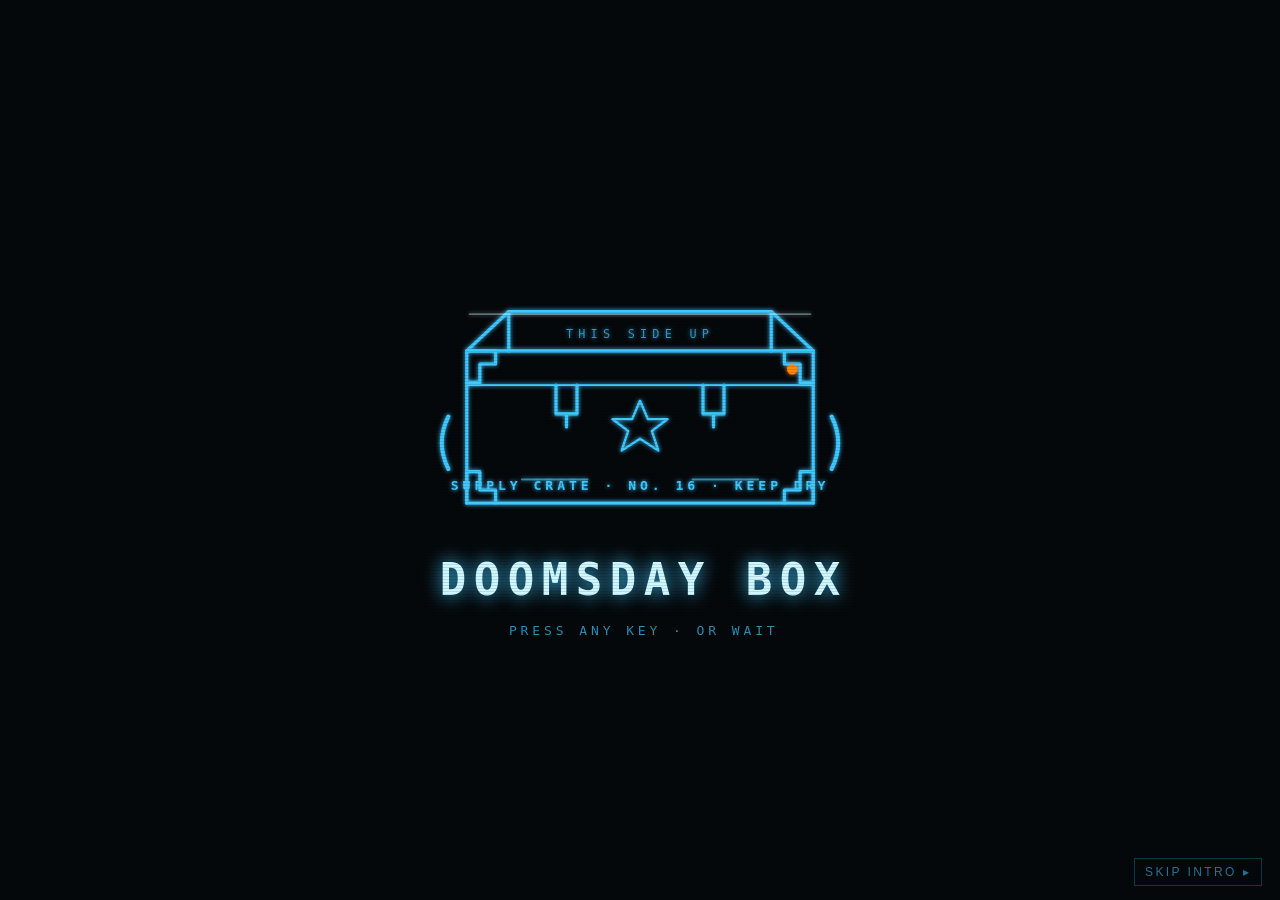
==== app/static/intro.html @ 6acfd07d "Terminal: Ladebildschirm intro.html (Kiste, Detonation, Boot-Text, Morph zu 16 Logos, englisches Men" ====
<!doctype html>
<html lang="en">
<head>
<meta charset="utf-8">
<meta name="viewport" content="width=device-width, initial-scale=1">
<title>QUINTESSENZ · DOOMSDAY BOX</title>
<style>
  :root { --p: #3FC8FF; --h: #CFF7FF; --a: #FF8A00; --bg: #05080b; --dim: #1a5f78; }
  * { box-sizing: border-box; }
  html, body { margin: 0; height: 100%; background: var(--bg); color: var(--p); overflow: hidden;
               font: 15px/1.45 "IBM Plex Mono", "Courier Prime", "Consolas", monospace; }
  body::before { /* feine Scanlines */
    content: ""; position: fixed; inset: 0; pointer-events: none; z-index: 50; opacity: .18;
    background: repeating-linear-gradient(0deg, transparent 0 2px, rgba(0,0,0,.6) 2px 3px); }
  #stage { position: relative; width: 100%; height: 100%; }
  section { position: absolute; inset: 0; display: grid; place-items: center; opacity: 0; pointer-events: none;
             transition: opacity .5s; }
  section.on { opacity: 1; pointer-events: auto; }

  /* ---- 1 Kiste ---- */
  #s-crate { grid-template-rows: 1fr auto 1fr; }
  #crate { width: min(48vw, 420px); filter: url(#glow); align-self: end; }
  #crate .lamp { animation: blinken 1.2s steps(1) infinite; }
  #crate .scan { animation: scan 2.8s linear infinite; }
  .title { text-align: center; letter-spacing: .5em; text-indent: .5em; margin-top: 26px; }
  .title h1 { font-size: clamp(22px, 4vw, 44px); font-weight: 700; margin: 0; color: var(--h); text-shadow: 0 0 18px var(--p); }
  .title p { margin: 10px 0 0; opacity: .7; font-size: 13px; letter-spacing: .3em; animation: atmen 2.2s ease-in-out infinite; }
  .skip { position: fixed; right: 18px; bottom: 14px; font-size: 12px; letter-spacing: .2em; opacity: .55; z-index: 60;
           color: var(--p); text-decoration: none; border: 1px solid var(--dim); padding: 6px 10px; cursor: pointer; background: none; }
  .skip:hover { opacity: 1; border-color: var(--p); }

  /* ---- 2 Detonation ---- */
  #fx { position: absolute; inset: 0; width: 100%; height: 100%; pointer-events: none; z-index: 10; }
  #flash { position: absolute; inset: 0; background: #fff; opacity: 0; pointer-events: none; z-index: 20; }
  #shock { position: absolute; left: 50%; top: 50%; width: 40px; height: 40px; border-radius: 50%; pointer-events: none;
            border: 3px solid var(--h); box-shadow: 0 0 40px var(--p), inset 0 0 30px var(--p); opacity: 0; z-index: 12;
            transform: translate(-50%, -50%) scale(0); }
  #cloud { position: absolute; left: 50%; top: 50%; width: min(60vw, 520px); transform: translate(-50%, -50%); opacity: 0;
            pointer-events: none; z-index: 11; filter: url(#glow); }
  .boom #flash { animation: flash 1.1s ease-out forwards; }
  .boom #shock { animation: shock 1.4s cubic-bezier(.1,.8,.2,1) forwards; }
  .boom #cloud { animation: cloud 2.6s ease-out forwards; }
  .boom #crate { animation: crate-gone .35s ease-in forwards; }
  .boom .title { animation: title-gone .3s ease-in forwards; }

  /* ---- 3 Boot ---- */
  #s-boot { place-items: start; padding: 6vh 6vw; }
  #boot { margin: 0; white-space: pre-wrap; font-size: clamp(12px, 1.6vw, 18px); line-height: 1.7; color: var(--p);
           text-shadow: 0 0 8px rgba(63,200,255,.6); }
  #boot .ok { color: #6CFF9A; }
  #boot .warn { color: var(--a); }
  #boot .cur { display: inline-block; width: .6em; height: 1.1em; background: var(--p); vertical-align: -0.2em; animation: blinken .8s steps(1) infinite; }
  #boot span.g { display: inline-block; will-change: transform, opacity; }

  /* ---- 4/5 Menü ---- */
  #s-menu { grid-template-rows: auto 1fr auto; padding: 3vh 4vw; }
  #s-menu header { letter-spacing: .4em; text-indent: .4em; font-size: 13px; opacity: .8; text-align: center; }
  #s-menu header b { color: var(--h); font-weight: 700; }
  /* 4 x 4 muss ohne Scrollen in die Höhe passen: Kachel ist ca. 1,12-mal so hoch wie breit */
  .grid { display: grid; grid-template-columns: repeat(4, minmax(0, 1fr)); gap: 14px;
           width: min(92vw, calc((100vh - 152px) / 1.12 + 42px)); align-self: center; }
  @media (max-aspect-ratio: 4/5) { .grid { grid-template-columns: repeat(2, 1fr); width: 92vw; } #s-menu.on { overflow-y: auto; } }
  .tile { position: relative; display: block; padding: 6px 6px 26px; border: 1px solid var(--dim); border-radius: 6px;
           color: var(--p); text-decoration: none; opacity: 0; transform: scale(.4);
           background: radial-gradient(circle at 50% 40%, #0a1a22 0, transparent 70%); }
  .tile.in { animation: tile-in .7s cubic-bezier(.2,.9,.3,1.2) forwards; animation-delay: calc(var(--i) * 45ms); }
  .tile svg { width: 100%; height: auto; display: block; }
  .tile:hover { border-color: var(--h); box-shadow: 0 0 22px color-mix(in srgb, var(--h) 45%, transparent); }
  .tile-code { position: absolute; left: 10px; top: 8px; font-size: 11px; letter-spacing: .2em; opacity: .6; }
  .tile-sub { position: absolute; left: 0; right: 0; bottom: 7px; text-align: center; font-size: clamp(9px, .9vw, 12px);
               letter-spacing: .04em; opacity: .55; padding: 0 8px; white-space: nowrap; overflow: hidden; text-overflow: ellipsis; }
  .tile:hover .tile-sub, .tile:hover .tile-code { opacity: 1; color: var(--h); }
  #s-menu footer { font-size: 11px; letter-spacing: .25em; opacity: .5; text-align: center; }

  @keyframes blinken { 0%, 49% { opacity: 1; } 50%, 100% { opacity: .15; } }
  @keyframes atmen { 0%, 100% { opacity: .35; } 50% { opacity: .9; } }
  @keyframes scan { from { transform: translateY(0); } to { transform: translateY(150px); } }
  @keyframes flash { 0% { opacity: 0; } 6% { opacity: 1; } 100% { opacity: 0; } }
  @keyframes shock { 0% { opacity: 1; transform: translate(-50%,-50%) scale(0); } 100% { opacity: 0; transform: translate(-50%,-50%) scale(60); } }
  @keyframes cloud { 0% { opacity: 0; transform: translate(-50%,-30%) scale(.3); } 25% { opacity: 1; }
                      100% { opacity: 0; transform: translate(-50%,-70%) scale(1.15); } }
  @keyframes crate-gone { to { opacity: 0; transform: scale(1.6); filter: blur(6px); } }
  @keyframes title-gone { to { opacity: 0; transform: translateY(20px); } }
  @keyframes tile-in { to { opacity: 1; transform: scale(1); } }
  @media (prefers-reduced-motion: reduce) { * { animation-duration: .001s !important; } }
</style>
</head>
<body>
<svg width="0" height="0" style="position:absolute">
  <defs>
    <filter id="glow" x="-40%" y="-40%" width="180%" height="180%">
      <feGaussianBlur stdDeviation="2" result="b"/><feMerge><feMergeNode in="b"/><feMergeNode in="SourceGraphic"/></feMerge>
    </filter>
    <filter id="glow-stark" x="-60%" y="-60%" width="220%" height="220%">
      <feGaussianBlur stdDeviation="4.5" result="b"/><feMerge><feMergeNode in="b"/><feMergeNode in="b"/><feMergeNode in="SourceGraphic"/></feMerge>
    </filter>
  </defs>
</svg>

<div id="stage">

  <!-- 1 · Kiste -->
  <section id="s-crate" class="on">
    <div></div>
    <div style="display:grid;place-items:center">
      <svg id="crate" viewBox="0 0 320 200" aria-label="Supply crate">
        <g fill="none" stroke="var(--p)" stroke-width="2.4" stroke-linejoin="round" stroke-linecap="round">
          <!-- Körper -->
          <path d="M28 70 H292 V186 H28 Z"/>
          <path d="M28 70 L60 40 H260 L292 70"/>
          <path d="M60 40 V70 M260 40 V70"/>
          <path d="M28 96 H292" stroke-width="1.4"/>
          <!-- Eckbeschläge -->
          <path d="M28 70 h22 v10 h-12 v14 h-10 M292 70 h-22 v10 h12 v14 h10 M28 186 v-24 h10 v14 h12 v10 M292 186 v-24 h-10 v14 h-12 v10"/>
          <!-- Verschlüsse -->
          <path d="M96 96 v22 h16 v-22 M104 118 v10 M208 96 v22 h16 v-22 M216 118 v10"/>
          <!-- Griffe -->
          <path d="M14 120 q-10 20 0 40 M306 120 q10 20 0 40" stroke-width="3"/>
          <!-- Stern und Stempel -->
          <path d="M160 108 l6 14 h15 l-12 9 5 15 -14 -9 -14 9 5 -15 -12 -9 h15 z" stroke-width="1.8"/>
          <path d="M70 168 h50 M200 168 h50" stroke-width="1.4" opacity=".6"/>
          <text x="160" y="176" fill="var(--p)" stroke="none" font-size="10" text-anchor="middle" letter-spacing="3" font-family="inherit" font-weight="700">SUPPLY CRATE · NO. 16 · KEEP DRY</text>
          <text x="160" y="60" fill="var(--p)" stroke="none" font-size="9" text-anchor="middle" letter-spacing="4" font-family="inherit" opacity=".7">THIS SIDE UP</text>
          <!-- Kontrolllampe -->
          <circle class="lamp" cx="276" cy="84" r="4" fill="var(--a)" stroke="none"/>
          <!-- Scanlinie -->
          <path class="scan" d="M30 42 H290" stroke="var(--h)" stroke-width="1" opacity=".5"/>
        </g>
      </svg>
      <div class="title">
        <h1>DOOMSDAY BOX</h1>
        <p>PRESS ANY KEY · OR WAIT</p>
      </div>
    </div>
    <div></div>
  </section>

  <!-- 2 · Detonation -->
  <canvas id="fx"></canvas>
  <div id="shock"></div>
  <svg id="cloud" viewBox="0 0 400 400" aria-hidden="true">
    <g fill="none" stroke="var(--h)" stroke-width="2.2" stroke-linejoin="round" stroke-linecap="round">
      <path d="M170 380 C176 320 168 260 182 210 M230 380 C224 320 232 260 218 210"/>
      <path d="M182 210 C110 214 60 170 84 118 C40 100 70 40 130 52 C150 10 250 10 270 52 C330 40 360 100 316 118 C340 170 290 214 218 210"/>
      <path d="M120 150 C150 175 250 175 280 150" opacity=".6"/>
      <path d="M96 118 C130 140 270 140 304 118" opacity=".4"/>
      <ellipse cx="200" cy="380" rx="150" ry="16" stroke-dasharray="6 8" opacity=".7"/>
      <ellipse cx="200" cy="380" rx="90" ry="9" stroke-dasharray="3 6" opacity=".5"/>
    </g>
  </svg>
  <div id="flash"></div>

  <!-- 3 · Boot -->
  <section id="s-boot"><pre id="boot"></pre></section>

  <!-- 4/5 · Menü -->
  <section id="s-menu">
    <header>QUINTESSENZ · <b>KNOWLEDGE TERMINAL</b> · OFFLINE · 16 DOMAINS</header>
    <div class="grid">
      <a class="tile" href="#EL" data-domain="EL" style="--h:#FFB000;--a:#FFFFFF;--i:0">
        <svg xmlns="http://www.w3.org/2000/svg" viewBox="0 0 200 200" role="img" aria-label="Bereich ELECTRICS">
  <title>ELECTRICS</title>
  <!-- Bereichslogo EL · ELECTRICS · Quintessenz-Terminal · erzeugt von build_icons.py -->
  <defs>
    <filter id="glow" x="-40%" y="-40%" width="180%" height="180%">
      <feGaussianBlur stdDeviation="2" result="b"/>
      <feMerge><feMergeNode in="b"/><feMergeNode in="SourceGraphic"/></feMerge>
    </filter>
    <filter id="glow-stark" x="-60%" y="-60%" width="220%" height="220%">
      <feGaussianBlur stdDeviation="4.5" result="b"/>
      <feMerge><feMergeNode in="b"/><feMergeNode in="b"/><feMergeNode in="SourceGraphic"/></feMerge>
    </filter>
  </defs>
  <style>
    :root { --p: #3FC8FF; --h: #CFF7FF; --a: #FF8A00; }
    svg { --f: 1; }
    svg:hover { --f: .22; }
    .linie { fill: none; stroke: var(--p); stroke-linecap: round; stroke-linejoin: round; stroke-width: 2.4; }
    .fuell { fill: var(--p); stroke: none; }
    .duenn { stroke-width: 1.4; }
    .dick  { stroke-width: 3.4; }
    .motiv { filter: url(#glow); }
    svg:hover .motiv { filter: url(#glow-stark); }
    svg:hover .linie { stroke: var(--h); }
    svg:hover .fuell { fill: var(--h); }
    svg:hover .akzent { stroke: var(--a); }
    svg:hover .akzent-fuell { fill: var(--a); }
    .ring-aussen { stroke-width: 2; stroke-dasharray: 34 10 4 10; --t: 24s; --o: 100px 96px; }
    .ring-innen  { stroke-width: 1; stroke-dasharray: 2 6; opacity: .7; --t: 16s; --o: 100px 96px; }
    .ring-marke  { stroke-width: 3; stroke-dasharray: 6 214; --t: 6s; --o: 100px 96px; }
    svg:hover .ring-marke { stroke: var(--a); }
    .anim-drehen   { animation: drehen calc(var(--t) * var(--f)) linear infinite; transform-origin: var(--o); }
    .anim-drehen-r { animation: drehen calc(var(--t) * var(--f)) linear infinite reverse; transform-origin: var(--o); }
    .anim-pendeln  { animation: pendeln calc(var(--t) * var(--f)) ease-in-out infinite alternate; transform-origin: var(--o); }
    .anim-fliessen { stroke-dasharray: var(--d, 5 7); animation: fliessen calc(var(--t) * var(--f)) linear infinite; }
    .anim-atmen    { animation: atmen calc(var(--t) * var(--f)) ease-in-out infinite; }
    .anim-blinken  { animation: blinken calc(var(--t) * var(--f)) steps(1) infinite; }
    .anim-pulsieren{ animation: pulsieren calc(var(--t) * var(--f)) ease-out infinite; transform-origin: var(--o); }
    .anim-blicken  { animation: blicken calc(var(--t) * var(--f)) ease-in-out infinite; }
    .anim-wippen   { animation: wippen calc(var(--t) * var(--f)) ease-in-out infinite alternate; }
    svg:hover .hover-flackern { animation: flackern .9s steps(1) infinite; }
    .funke { opacity: 0; transform-origin: 100px 96px; stroke-width: 2; }
    svg:hover .funke { animation: funkeln 1.1s ease-out infinite; stroke: var(--a); }
    .schild { fill: var(--p); font: 700 13px/1 "Jost", "League Spartan", "Futura", "Century Gothic", sans-serif;
              letter-spacing: 3.5px; text-anchor: middle; }
    svg:hover .schild { fill: var(--h); }
    @keyframes drehen    { to { transform: rotate(360deg); } }
    @keyframes pendeln   { from { transform: rotate(calc(-1 * var(--w, 12deg))); } to { transform: rotate(var(--w, 12deg)); } }
    @keyframes fliessen  { to { stroke-dashoffset: var(--v, -24); } }
    @keyframes atmen     { 0%, 100% { opacity: .35; } 50% { opacity: 1; } }
    @keyframes blinken   { 0%, 49% { opacity: 1; } 50%, 100% { opacity: .15; } }
    @keyframes pulsieren { 0% { transform: scale(.92); opacity: .8; } 60% { transform: scale(1.06); opacity: 1; } 100% { transform: scale(.92); opacity: .8; } }
    @keyframes blicken   { 0%, 20% { transform: translateX(-6px); } 45%, 65% { transform: translateX(6px); } 85%, 100% { transform: translateX(-6px); } }
    @keyframes wippen    { from { transform: translateY(-1.5px); } to { transform: translateY(1.5px); } }
    @keyframes flackern  { 0% { opacity: 1; } 12% { opacity: .35; } 20% { opacity: 1; } 47% { opacity: .9; }
                           55% { opacity: .2; } 62% { opacity: 1; } 81% { opacity: .6; } 88% { opacity: 1; } 100% { opacity: 1; } }
    @keyframes funkeln   { 0% { opacity: 0; transform: scale(.6); } 15% { opacity: 1; } 100% { opacity: 0; transform: scale(1.25); } }
    @media (prefers-reduced-motion: reduce) { * { animation: none !important; } }

  </style>
  <rect width="200" height="200" fill="transparent"/>
  <circle class="linie ring-aussen anim-drehen"   cx="100" cy="96" r="80"/>
  <circle class="linie ring-innen  anim-drehen-r" cx="100" cy="96" r="71"/>
  <circle class="linie ring-marke  anim-drehen"   cx="100" cy="96" r="80"/>
  <g class="motiv">

    <path class="linie dick anim-atmen hover-flackern" style="--t:3.2s" d="M111 36 L85 88 L103 88 L89 130 L123 78 L105 78 L117 36 Z"/>
    <path class="linie duenn hover-flackern" style="stroke:#EAFBFF;opacity:.55" d="M109 42 L91 84 L105 84 L95 121 L117 80 L101 80 L111 42"/>
    <path class="linie funke" d="M123 76 l9 -6 M125 82 l10 2"/>
    <path class="linie funke" style="animation-delay:-.4s" d="M85 90 l-10 -3 M83 84 l-8 -7"/>
    <path class="linie funke" style="animation-delay:-.75s" d="M89 130 l-6 9 M93 132 l2 11"/>
    <path class="linie anim-fliessen" style="--t:2.4s" d="M58 150 C65 136 75 136 79 150 C83 164 93 164 100 150"/>
    <path class="linie anim-fliessen" style="--t:2.4s;animation-delay:-1.2s" d="M100 150 C107 136 117 136 121 150 C125 164 135 164 142 150"/>
  </g>
  <text class="schild" x="100" y="195">ELECTRICS</text>
</svg>
        <span class="tile-code">EL</span>
        <span class="tile-sub">Electrical engineering</span>
      </a>
      <a class="tile" href="#ME" data-domain="ME" style="--h:#FF6A00;--a:#FFFFFF;--i:1">
        <svg xmlns="http://www.w3.org/2000/svg" viewBox="0 0 200 200" role="img" aria-label="Bereich MECHANICS">
  <title>MECHANICS</title>
  <!-- Bereichslogo ME · MECHANICS · Quintessenz-Terminal · erzeugt von build_icons.py -->
  <defs>
    <filter id="glow" x="-40%" y="-40%" width="180%" height="180%">
      <feGaussianBlur stdDeviation="2" result="b"/>
      <feMerge><feMergeNode in="b"/><feMergeNode in="SourceGraphic"/></feMerge>
    </filter>
    <filter id="glow-stark" x="-60%" y="-60%" width="220%" height="220%">
      <feGaussianBlur stdDeviation="4.5" result="b"/>
      <feMerge><feMergeNode in="b"/><feMergeNode in="b"/><feMergeNode in="SourceGraphic"/></feMerge>
    </filter>
  </defs>
  <style>
    :root { --p: #3FC8FF; --h: #CFF7FF; --a: #FF8A00; }
    svg { --f: 1; }
    svg:hover { --f: .22; }
    .linie { fill: none; stroke: var(--p); stroke-linecap: round; stroke-linejoin: round; stroke-width: 2.4; }
    .fuell { fill: var(--p); stroke: none; }
    .duenn { stroke-width: 1.4; }
    .dick  { stroke-width: 3.4; }
    .motiv { filter: url(#glow); }
    svg:hover .motiv { filter: url(#glow-stark); }
    svg:hover .linie { stroke: var(--h); }
    svg:hover .fuell { fill: var(--h); }
    svg:hover .akzent { stroke: var(--a); }
    svg:hover .akzent-fuell { fill: var(--a); }
    .ring-aussen { stroke-width: 2; stroke-dasharray: 34 10 4 10; --t: 24s; --o: 100px 96px; }
    .ring-innen  { stroke-width: 1; stroke-dasharray: 2 6; opacity: .7; --t: 16s; --o: 100px 96px; }
    .ring-marke  { stroke-width: 3; stroke-dasharray: 6 214; --t: 6s; --o: 100px 96px; }
    svg:hover .ring-marke { stroke: var(--a); }
    .anim-drehen   { animation: drehen calc(var(--t) * var(--f)) linear infinite; transform-origin: var(--o); }
    .anim-drehen-r { animation: drehen calc(var(--t) * var(--f)) linear infinite reverse; transform-origin: var(--o); }
    .anim-pendeln  { animation: pendeln calc(var(--t) * var(--f)) ease-in-out infinite alternate; transform-origin: var(--o); }
    .anim-fliessen { stroke-dasharray: var(--d, 5 7); animation: fliessen calc(var(--t) * var(--f)) linear infinite; }
    .anim-atmen    { animation: atmen calc(var(--t) * var(--f)) ease-in-out infinite; }
    .anim-blinken  { animation: blinken calc(var(--t) * var(--f)) steps(1) infinite; }
    .anim-pulsieren{ animation: pulsieren calc(var(--t) * var(--f)) ease-out infinite; transform-origin: var(--o); }
    .anim-blicken  { animation: blicken calc(var(--t) * var(--f)) ease-in-out infinite; }
    .anim-wippen   { animation: wippen calc(var(--t) * var(--f)) ease-in-out infinite alternate; }
    svg:hover .hover-flackern { animation: flackern .9s steps(1) infinite; }
    .funke { opacity: 0; transform-origin: 100px 96px; stroke-width: 2; }
    svg:hover .funke { animation: funkeln 1.1s ease-out infinite; stroke: var(--a); }
    .schild { fill: var(--p); font: 700 13px/1 "Jost", "League Spartan", "Futura", "Century Gothic", sans-serif;
              letter-spacing: 3.5px; text-anchor: middle; }
    svg:hover .schild { fill: var(--h); }
    @keyframes drehen    { to { transform: rotate(360deg); } }
    @keyframes pendeln   { from { transform: rotate(calc(-1 * var(--w, 12deg))); } to { transform: rotate(var(--w, 12deg)); } }
    @keyframes fliessen  { to { stroke-dashoffset: var(--v, -24); } }
    @keyframes atmen     { 0%, 100% { opacity: .35; } 50% { opacity: 1; } }
    @keyframes blinken   { 0%, 49% { opacity: 1; } 50%, 100% { opacity: .15; } }
    @keyframes pulsieren { 0% { transform: scale(.92); opacity: .8; } 60% { transform: scale(1.06); opacity: 1; } 100% { transform: scale(.92); opacity: .8; } }
    @keyframes blicken   { 0%, 20% { transform: translateX(-6px); } 45%, 65% { transform: translateX(6px); } 85%, 100% { transform: translateX(-6px); } }
    @keyframes wippen    { from { transform: translateY(-1.5px); } to { transform: translateY(1.5px); } }
    @keyframes flackern  { 0% { opacity: 1; } 12% { opacity: .35; } 20% { opacity: 1; } 47% { opacity: .9; }
                           55% { opacity: .2; } 62% { opacity: 1; } 81% { opacity: .6; } 88% { opacity: 1; } 100% { opacity: 1; } }
    @keyframes funkeln   { 0% { opacity: 0; transform: scale(.6); } 15% { opacity: 1; } 100% { opacity: 0; transform: scale(1.25); } }
    @media (prefers-reduced-motion: reduce) { * { animation: none !important; } }

  </style>
  <rect width="200" height="200" fill="transparent"/>
  <circle class="linie ring-aussen anim-drehen"   cx="100" cy="96" r="80"/>
  <circle class="linie ring-innen  anim-drehen-r" cx="100" cy="96" r="71"/>
  <circle class="linie ring-marke  anim-drehen"   cx="100" cy="96" r="80"/>
  <g class="motiv">

    <path class="linie anim-drehen" style="--t:30s;--o:100px 96px" d="M138.0 96.0 L145.6 102.0 L142.5 113.6 L136.7 105.8 L132.9 115.0 L136.5 124.0 L128.0 132.5 L126.9 122.9 L119.0 128.9 L117.6 138.5 L106.0 141.6 L109.8 132.7 L100.0 134.0 L94.0 141.6 L82.4 138.5 L90.2 132.7 L81.0 128.9 L72.0 132.5 L63.5 124.0 L73.1 122.9 L67.1 115.0 L57.5 113.6 L54.4 102.0 L63.3 105.8 L62.0 96.0 L54.4 90.0 L57.5 78.4 L63.3 86.2 L67.1 77.0 L63.5 68.0 L72.0 59.5 L73.1 69.1 L81.0 63.1 L82.4 53.5 L94.0 50.4 L90.2 59.3 L100.0 58.0 L106.0 50.4 L117.6 53.5 L109.8 59.3 L119.0 63.1 L128.0 59.5 L136.5 68.0 L126.9 69.1 L132.9 77.0 L142.5 78.4 L145.6 90.0 L136.7 86.2 Z"/>
    <circle class="linie duenn" cx="100" cy="96" r="30"/>
    <circle class="linie" cx="100" cy="96" r="11"/>
    <g class="anim-drehen-r" style="--t:12s;--o:100px 96px">
      <circle class="fuell" cx="120.5" cy="96.0" r="3.2"/><circle class="fuell" cx="114.5" cy="110.5" r="3.2"/><circle class="fuell" cx="100.0" cy="116.5" r="3.2"/><circle class="fuell" cx="85.5" cy="110.5" r="3.2"/><circle class="fuell" cx="79.5" cy="96.0" r="3.2"/><circle class="fuell" cx="85.5" cy="81.5" r="3.2"/><circle class="fuell" cx="100.0" cy="75.5" r="3.2"/><circle class="fuell" cx="114.5" cy="81.5" r="3.2"/>
    </g>
    <path class="linie funke" d="M146 60 l8 -8 M150 70 l10 -2"/>
    <path class="linie funke" style="animation-delay:-.5s" d="M54 130 l-8 8 M50 120 l-10 2"/>
  </g>
  <text class="schild" x="100" y="195">MECHANICS</text>
</svg>
        <span class="tile-code">ME</span>
        <span class="tile-sub">Mechanics & machine elements</span>
      </a>
      <a class="tile" href="#AN" data-domain="AN" style="--h:#B4FF3A;--a:#FFFFFF;--i:2">
        <svg xmlns="http://www.w3.org/2000/svg" viewBox="0 0 200 200" role="img" aria-label="Bereich DRIVES">
  <title>DRIVES</title>
  <!-- Bereichslogo AN · DRIVES · Quintessenz-Terminal · erzeugt von build_icons.py -->
  <defs>
    <filter id="glow" x="-40%" y="-40%" width="180%" height="180%">
      <feGaussianBlur stdDeviation="2" result="b"/>
      <feMerge><feMergeNode in="b"/><feMergeNode in="SourceGraphic"/></feMerge>
    </filter>
    <filter id="glow-stark" x="-60%" y="-60%" width="220%" height="220%">
      <feGaussianBlur stdDeviation="4.5" result="b"/>
      <feMerge><feMergeNode in="b"/><feMergeNode in="b"/><feMergeNode in="SourceGraphic"/></feMerge>
    </filter>
  </defs>
  <style>
    :root { --p: #3FC8FF; --h: #CFF7FF; --a: #FF8A00; }
    svg { --f: 1; }
    svg:hover { --f: .22; }
    .linie { fill: none; stroke: var(--p); stroke-linecap: round; stroke-linejoin: round; stroke-width: 2.4; }
    .fuell { fill: var(--p); stroke: none; }
    .duenn { stroke-width: 1.4; }
    .dick  { stroke-width: 3.4; }
    .motiv { filter: url(#glow); }
    svg:hover .motiv { filter: url(#glow-stark); }
    svg:hover .linie { stroke: var(--h); }
    svg:hover .fuell { fill: var(--h); }
    svg:hover .akzent { stroke: var(--a); }
    svg:hover .akzent-fuell { fill: var(--a); }
    .ring-aussen { stroke-width: 2; stroke-dasharray: 34 10 4 10; --t: 24s; --o: 100px 96px; }
    .ring-innen  { stroke-width: 1; stroke-dasharray: 2 6; opacity: .7; --t: 16s; --o: 100px 96px; }
    .ring-marke  { stroke-width: 3; stroke-dasharray: 6 214; --t: 6s; --o: 100px 96px; }
    svg:hover .ring-marke { stroke: var(--a); }
    .anim-drehen   { animation: drehen calc(var(--t) * var(--f)) linear infinite; transform-origin: var(--o); }
    .anim-drehen-r { animation: drehen calc(var(--t) * var(--f)) linear infinite reverse; transform-origin: var(--o); }
    .anim-pendeln  { animation: pendeln calc(var(--t) * var(--f)) ease-in-out infinite alternate; transform-origin: var(--o); }
    .anim-fliessen { stroke-dasharray: var(--d, 5 7); animation: fliessen calc(var(--t) * var(--f)) linear infinite; }
    .anim-atmen    { animation: atmen calc(var(--t) * var(--f)) ease-in-out infinite; }
    .anim-blinken  { animation: blinken calc(var(--t) * var(--f)) steps(1) infinite; }
    .anim-pulsieren{ animation: pulsieren calc(var(--t) * var(--f)) ease-out infinite; transform-origin: var(--o); }
    .anim-blicken  { animation: blicken calc(var(--t) * var(--f)) ease-in-out infinite; }
    .anim-wippen   { animation: wippen calc(var(--t) * var(--f)) ease-in-out infinite alternate; }
    svg:hover .hover-flackern { animation: flackern .9s steps(1) infinite; }
    .funke { opacity: 0; transform-origin: 100px 96px; stroke-width: 2; }
    svg:hover .funke { animation: funkeln 1.1s ease-out infinite; stroke: var(--a); }
    .schild { fill: var(--p); font: 700 13px/1 "Jost", "League Spartan", "Futura", "Century Gothic", sans-serif;
              letter-spacing: 3.5px; text-anchor: middle; }
    svg:hover .schild { fill: var(--h); }
    @keyframes drehen    { to { transform: rotate(360deg); } }
    @keyframes pendeln   { from { transform: rotate(calc(-1 * var(--w, 12deg))); } to { transform: rotate(var(--w, 12deg)); } }
    @keyframes fliessen  { to { stroke-dashoffset: var(--v, -24); } }
    @keyframes atmen     { 0%, 100% { opacity: .35; } 50% { opacity: 1; } }
    @keyframes blinken   { 0%, 49% { opacity: 1; } 50%, 100% { opacity: .15; } }
    @keyframes pulsieren { 0% { transform: scale(.92); opacity: .8; } 60% { transform: scale(1.06); opacity: 1; } 100% { transform: scale(.92); opacity: .8; } }
    @keyframes blicken   { 0%, 20% { transform: translateX(-6px); } 45%, 65% { transform: translateX(6px); } 85%, 100% { transform: translateX(-6px); } }
    @keyframes wippen    { from { transform: translateY(-1.5px); } to { transform: translateY(1.5px); } }
    @keyframes flackern  { 0% { opacity: 1; } 12% { opacity: .35; } 20% { opacity: 1; } 47% { opacity: .9; }
                           55% { opacity: .2; } 62% { opacity: 1; } 81% { opacity: .6; } 88% { opacity: 1; } 100% { opacity: 1; } }
    @keyframes funkeln   { 0% { opacity: 0; transform: scale(.6); } 15% { opacity: 1; } 100% { opacity: 0; transform: scale(1.25); } }
    @media (prefers-reduced-motion: reduce) { * { animation: none !important; } }

  </style>
  <rect width="200" height="200" fill="transparent"/>
  <circle class="linie ring-aussen anim-drehen"   cx="100" cy="96" r="80"/>
  <circle class="linie ring-innen  anim-drehen-r" cx="100" cy="96" r="71"/>
  <circle class="linie ring-marke  anim-drehen"   cx="100" cy="96" r="80"/>
  <g class="motiv">

    <rect class="linie" x="54" y="92" width="58" height="34" rx="4"/>
    <path class="linie duenn" d="M66 98 v22 M76 98 v22 M86 98 v22 M96 98 v22"/>
    <path class="linie dick akzent" d="M112 109 L140 109"/>
    <g class="anim-drehen" style="--t:2s;--o:140px 109px"><path class="linie duenn" d="M140 101 v16 M132 109 h16"/></g>
    <path class="linie duenn" d="M54 80 L54 40 M54 80 L150 80"/>
    <path class="linie anim-fliessen" style="--t:3s;--d:60 200;--v:-260" d="M56 78 C80 76 96 50 148 44"/>
    <g class="anim-pendeln" style="--t:2.2s;--w:35deg;--o:70px 146px">
      <circle class="linie" cx="70" cy="146" r="11"/><path class="linie akzent" d="M70 146 L70 137"/>
    </g>
    <path class="linie duenn" d="M96 140 h50 M96 152 h36" />
    <path class="linie funke" d="M144 100 l8 -6 M146 118 l10 4"/>
  </g>
  <text class="schild" x="100" y="195">DRIVES</text>
</svg>
        <span class="tile-code">AN</span>
        <span class="tile-sub">Drives, control & sensors</span>
      </a>
      <a class="tile" href="#AU" data-domain="AU" style="--h:#FFE733;--a:#FFFFFF;--i:3">
        <svg xmlns="http://www.w3.org/2000/svg" viewBox="0 0 200 200" role="img" aria-label="Bereich AUTOMATION">
  <title>AUTOMATION</title>
  <!-- Bereichslogo AU · AUTOMATION · Quintessenz-Terminal · erzeugt von build_icons.py -->
  <defs>
    <filter id="glow" x="-40%" y="-40%" width="180%" height="180%">
      <feGaussianBlur stdDeviation="2" result="b"/>
      <feMerge><feMergeNode in="b"/><feMergeNode in="SourceGraphic"/></feMerge>
    </filter>
    <filter id="glow-stark" x="-60%" y="-60%" width="220%" height="220%">
      <feGaussianBlur stdDeviation="4.5" result="b"/>
      <feMerge><feMergeNode in="b"/><feMergeNode in="b"/><feMergeNode in="SourceGraphic"/></feMerge>
    </filter>
  </defs>
  <style>
    :root { --p: #3FC8FF; --h: #CFF7FF; --a: #FF8A00; }
    svg { --f: 1; }
    svg:hover { --f: .22; }
    .linie { fill: none; stroke: var(--p); stroke-linecap: round; stroke-linejoin: round; stroke-width: 2.4; }
    .fuell { fill: var(--p); stroke: none; }
    .duenn { stroke-width: 1.4; }
    .dick  { stroke-width: 3.4; }
    .motiv { filter: url(#glow); }
    svg:hover .motiv { filter: url(#glow-stark); }
    svg:hover .linie { stroke: var(--h); }
    svg:hover .fuell { fill: var(--h); }
    svg:hover .akzent { stroke: var(--a); }
    svg:hover .akzent-fuell { fill: var(--a); }
    .ring-aussen { stroke-width: 2; stroke-dasharray: 34 10 4 10; --t: 24s; --o: 100px 96px; }
    .ring-innen  { stroke-width: 1; stroke-dasharray: 2 6; opacity: .7; --t: 16s; --o: 100px 96px; }
    .ring-marke  { stroke-width: 3; stroke-dasharray: 6 214; --t: 6s; --o: 100px 96px; }
    svg:hover .ring-marke { stroke: var(--a); }
    .anim-drehen   { animation: drehen calc(var(--t) * var(--f)) linear infinite; transform-origin: var(--o); }
    .anim-drehen-r { animation: drehen calc(var(--t) * var(--f)) linear infinite reverse; transform-origin: var(--o); }
    .anim-pendeln  { animation: pendeln calc(var(--t) * var(--f)) ease-in-out infinite alternate; transform-origin: var(--o); }
    .anim-fliessen { stroke-dasharray: var(--d, 5 7); animation: fliessen calc(var(--t) * var(--f)) linear infinite; }
    .anim-atmen    { animation: atmen calc(var(--t) * var(--f)) ease-in-out infinite; }
    .anim-blinken  { animation: blinken calc(var(--t) * var(--f)) steps(1) infinite; }
    .anim-pulsieren{ animation: pulsieren calc(var(--t) * var(--f)) ease-out infinite; transform-origin: var(--o); }
    .anim-blicken  { animation: blicken calc(var(--t) * var(--f)) ease-in-out infinite; }
    .anim-wippen   { animation: wippen calc(var(--t) * var(--f)) ease-in-out infinite alternate; }
    svg:hover .hover-flackern { animation: flackern .9s steps(1) infinite; }
    .funke { opacity: 0; transform-origin: 100px 96px; stroke-width: 2; }
    svg:hover .funke { animation: funkeln 1.1s ease-out infinite; stroke: var(--a); }
    .schild { fill: var(--p); font: 700 13px/1 "Jost", "League Spartan", "Futura", "Century Gothic", sans-serif;
              letter-spacing: 3.5px; text-anchor: middle; }
    svg:hover .schild { fill: var(--h); }
    @keyframes drehen    { to { transform: rotate(360deg); } }
    @keyframes pendeln   { from { transform: rotate(calc(-1 * var(--w, 12deg))); } to { transform: rotate(var(--w, 12deg)); } }
    @keyframes fliessen  { to { stroke-dashoffset: var(--v, -24); } }
    @keyframes atmen     { 0%, 100% { opacity: .35; } 50% { opacity: 1; } }
    @keyframes blinken   { 0%, 49% { opacity: 1; } 50%, 100% { opacity: .15; } }
    @keyframes pulsieren { 0% { transform: scale(.92); opacity: .8; } 60% { transform: scale(1.06); opacity: 1; } 100% { transform: scale(.92); opacity: .8; } }
    @keyframes blicken   { 0%, 20% { transform: translateX(-6px); } 45%, 65% { transform: translateX(6px); } 85%, 100% { transform: translateX(-6px); } }
    @keyframes wippen    { from { transform: translateY(-1.5px); } to { transform: translateY(1.5px); } }
    @keyframes flackern  { 0% { opacity: 1; } 12% { opacity: .35; } 20% { opacity: 1; } 47% { opacity: .9; }
                           55% { opacity: .2; } 62% { opacity: 1; } 81% { opacity: .6; } 88% { opacity: 1; } 100% { opacity: 1; } }
    @keyframes funkeln   { 0% { opacity: 0; transform: scale(.6); } 15% { opacity: 1; } 100% { opacity: 0; transform: scale(1.25); } }
    @media (prefers-reduced-motion: reduce) { * { animation: none !important; } }

  </style>
  <rect width="200" height="200" fill="transparent"/>
  <circle class="linie ring-aussen anim-drehen"   cx="100" cy="96" r="80"/>
  <circle class="linie ring-innen  anim-drehen-r" cx="100" cy="96" r="71"/>
  <circle class="linie ring-marke  anim-drehen"   cx="100" cy="96" r="80"/>
  <g class="motiv">

    <rect class="linie" x="56" y="84" width="34" height="46" rx="3"/>
    <path class="linie duenn anim-fliessen" style="--t:2.6s;--d:4 4" d="M60 90 L86 116 M60 100 L86 126 M60 110 L80 130 M66 88 L86 108 M76 88 L86 98"/>
    <path class="linie" d="M73 84 V64 M73 130 V150"/>
    <circle class="fuell" cx="112" cy="90" r="3.5"/>
    <g class="anim-pendeln" style="--t:1.6s;--w:7deg;--o:112px 90px">
      <path class="linie dick akzent" d="M112 90 L150 90"/>
    </g>
    <path class="linie" d="M150 74 h-8 M150 106 h-8"/>
    <circle class="fuell" cx="150" cy="80" r="2.5"/><circle class="fuell" cx="150" cy="100" r="2.5"/>
    <path class="linie duenn" d="M112 90 V150 M150 80 H166 V150 M150 100 H160 V150"/>
    <path class="linie funke" d="M150 92 l8 -4 M154 84 l6 -6"/>
  </g>
  <text class="schild" x="100" y="195">AUTOMATION</text>
</svg>
        <span class="tile-code">AU</span>
        <span class="tile-sub">Relay logic & PLC basics</span>
      </a>
      <a class="tile" href="#MP" data-domain="MP" style="--h:#FF3B3B;--a:#FFFFFF;--i:4">
        <svg xmlns="http://www.w3.org/2000/svg" viewBox="0 0 200 200" role="img" aria-label="Bereich MEASUREMENT">
  <title>MEASUREMENT</title>
  <!-- Bereichslogo MP · MEASUREMENT · Quintessenz-Terminal · erzeugt von build_icons.py -->
  <defs>
    <filter id="glow" x="-40%" y="-40%" width="180%" height="180%">
      <feGaussianBlur stdDeviation="2" result="b"/>
      <feMerge><feMergeNode in="b"/><feMergeNode in="SourceGraphic"/></feMerge>
    </filter>
    <filter id="glow-stark" x="-60%" y="-60%" width="220%" height="220%">
      <feGaussianBlur stdDeviation="4.5" result="b"/>
      <feMerge><feMergeNode in="b"/><feMergeNode in="b"/><feMergeNode in="SourceGraphic"/></feMerge>
    </filter>
  </defs>
  <style>
    :root { --p: #3FC8FF; --h: #CFF7FF; --a: #FF8A00; }
    svg { --f: 1; }
    svg:hover { --f: .22; }
    .linie { fill: none; stroke: var(--p); stroke-linecap: round; stroke-linejoin: round; stroke-width: 2.4; }
    .fuell { fill: var(--p); stroke: none; }
    .duenn { stroke-width: 1.4; }
    .dick  { stroke-width: 3.4; }
    .motiv { filter: url(#glow); }
    svg:hover .motiv { filter: url(#glow-stark); }
    svg:hover .linie { stroke: var(--h); }
    svg:hover .fuell { fill: var(--h); }
    svg:hover .akzent { stroke: var(--a); }
    svg:hover .akzent-fuell { fill: var(--a); }
    .ring-aussen { stroke-width: 2; stroke-dasharray: 34 10 4 10; --t: 24s; --o: 100px 96px; }
    .ring-innen  { stroke-width: 1; stroke-dasharray: 2 6; opacity: .7; --t: 16s; --o: 100px 96px; }
    .ring-marke  { stroke-width: 3; stroke-dasharray: 6 214; --t: 6s; --o: 100px 96px; }
    svg:hover .ring-marke { stroke: var(--a); }
    .anim-drehen   { animation: drehen calc(var(--t) * var(--f)) linear infinite; transform-origin: var(--o); }
    .anim-drehen-r { animation: drehen calc(var(--t) * var(--f)) linear infinite reverse; transform-origin: var(--o); }
    .anim-pendeln  { animation: pendeln calc(var(--t) * var(--f)) ease-in-out infinite alternate; transform-origin: var(--o); }
    .anim-fliessen { stroke-dasharray: var(--d, 5 7); animation: fliessen calc(var(--t) * var(--f)) linear infinite; }
    .anim-atmen    { animation: atmen calc(var(--t) * var(--f)) ease-in-out infinite; }
    .anim-blinken  { animation: blinken calc(var(--t) * var(--f)) steps(1) infinite; }
    .anim-pulsieren{ animation: pulsieren calc(var(--t) * var(--f)) ease-out infinite; transform-origin: var(--o); }
    .anim-blicken  { animation: blicken calc(var(--t) * var(--f)) ease-in-out infinite; }
    .anim-wippen   { animation: wippen calc(var(--t) * var(--f)) ease-in-out infinite alternate; }
    svg:hover .hover-flackern { animation: flackern .9s steps(1) infinite; }
    .funke { opacity: 0; transform-origin: 100px 96px; stroke-width: 2; }
    svg:hover .funke { animation: funkeln 1.1s ease-out infinite; stroke: var(--a); }
    .schild { fill: var(--p); font: 700 13px/1 "Jost", "League Spartan", "Futura", "Century Gothic", sans-serif;
              letter-spacing: 3.5px; text-anchor: middle; }
    svg:hover .schild { fill: var(--h); }
    @keyframes drehen    { to { transform: rotate(360deg); } }
    @keyframes pendeln   { from { transform: rotate(calc(-1 * var(--w, 12deg))); } to { transform: rotate(var(--w, 12deg)); } }
    @keyframes fliessen  { to { stroke-dashoffset: var(--v, -24); } }
    @keyframes atmen     { 0%, 100% { opacity: .35; } 50% { opacity: 1; } }
    @keyframes blinken   { 0%, 49% { opacity: 1; } 50%, 100% { opacity: .15; } }
    @keyframes pulsieren { 0% { transform: scale(.92); opacity: .8; } 60% { transform: scale(1.06); opacity: 1; } 100% { transform: scale(.92); opacity: .8; } }
    @keyframes blicken   { 0%, 20% { transform: translateX(-6px); } 45%, 65% { transform: translateX(6px); } 85%, 100% { transform: translateX(-6px); } }
    @keyframes wippen    { from { transform: translateY(-1.5px); } to { transform: translateY(1.5px); } }
    @keyframes flackern  { 0% { opacity: 1; } 12% { opacity: .35; } 20% { opacity: 1; } 47% { opacity: .9; }
                           55% { opacity: .2; } 62% { opacity: 1; } 81% { opacity: .6; } 88% { opacity: 1; } 100% { opacity: 1; } }
    @keyframes funkeln   { 0% { opacity: 0; transform: scale(.6); } 15% { opacity: 1; } 100% { opacity: 0; transform: scale(1.25); } }
    @media (prefers-reduced-motion: reduce) { * { animation: none !important; } }

  </style>
  <rect width="200" height="200" fill="transparent"/>
  <circle class="linie ring-aussen anim-drehen"   cx="100" cy="96" r="80"/>
  <circle class="linie ring-innen  anim-drehen-r" cx="100" cy="96" r="71"/>
  <circle class="linie ring-marke  anim-drehen"   cx="100" cy="96" r="80"/>
  <g class="motiv">

    <path class="linie" d="M52 112 A50 50 0 0 1 148 112"/>
    <path class="linie dick akzent" style="stroke:var(--a);opacity:.85" d="M129 74 A50 50 0 0 1 148 112"/>
    <path class="linie duenn" d="M56 100 l7 2 M64 82 l6 4 M78 68 l4 6 M100 62 v7 M122 68 l-4 6"/>
    <g class="anim-pendeln" style="--t:3.4s;--w:38deg;--o:100px 118px">
      <path class="linie dick" d="M100 118 L100 70"/>
      <path class="linie duenn akzent" d="M100 70 l-3 8 h6 z"/>
    </g>
    <circle class="fuell" cx="100" cy="118" r="4"/>
    <path class="linie" d="M60 120 H140"/>
    <path class="linie akzent" d="M64 158 L82 132"/><path class="linie" d="M136 158 L118 132"/>
    <circle class="fuell" cx="62" cy="161" r="2.5"/><circle class="fuell" cx="138" cy="161" r="2.5"/>
    <path class="linie funke" d="M140 100 l8 -3 M142 90 l8 -6"/>
  </g>
  <text class="schild" x="100" y="195">MEASUREMENT</text>
</svg>
        <span class="tile-code">MP</span>
        <span class="tile-sub">Test equipment & troubleshooting</span>
      </a>
      <a class="tile" href="#PR" data-domain="PR" style="--h:#33FF66;--a:#FFFFFF;--i:5">
        <svg xmlns="http://www.w3.org/2000/svg" viewBox="0 0 200 200" role="img" aria-label="Bereich PROGRAMMING">
  <title>PROGRAMMING</title>
  <!-- Bereichslogo PR · PROGRAMMING · Quintessenz-Terminal · erzeugt von build_icons.py -->
  <defs>
    <filter id="glow" x="-40%" y="-40%" width="180%" height="180%">
      <feGaussianBlur stdDeviation="2" result="b"/>
      <feMerge><feMergeNode in="b"/><feMergeNode in="SourceGraphic"/></feMerge>
    </filter>
    <filter id="glow-stark" x="-60%" y="-60%" width="220%" height="220%">
      <feGaussianBlur stdDeviation="4.5" result="b"/>
      <feMerge><feMergeNode in="b"/><feMergeNode in="b"/><feMergeNode in="SourceGraphic"/></feMerge>
    </filter>
  </defs>
  <style>
    :root { --p: #3FC8FF; --h: #CFF7FF; --a: #FF8A00; }
    svg { --f: 1; }
    svg:hover { --f: .22; }
    .linie { fill: none; stroke: var(--p); stroke-linecap: round; stroke-linejoin: round; stroke-width: 2.4; }
    .fuell { fill: var(--p); stroke: none; }
    .duenn { stroke-width: 1.4; }
    .dick  { stroke-width: 3.4; }
    .motiv { filter: url(#glow); }
    svg:hover .motiv { filter: url(#glow-stark); }
    svg:hover .linie { stroke: var(--h); }
    svg:hover .fuell { fill: var(--h); }
    svg:hover .akzent { stroke: var(--a); }
    svg:hover .akzent-fuell { fill: var(--a); }
    .ring-aussen { stroke-width: 2; stroke-dasharray: 34 10 4 10; --t: 24s; --o: 100px 96px; }
    .ring-innen  { stroke-width: 1; stroke-dasharray: 2 6; opacity: .7; --t: 16s; --o: 100px 96px; }
    .ring-marke  { stroke-width: 3; stroke-dasharray: 6 214; --t: 6s; --o: 100px 96px; }
    svg:hover .ring-marke { stroke: var(--a); }
    .anim-drehen   { animation: drehen calc(var(--t) * var(--f)) linear infinite; transform-origin: var(--o); }
    .anim-drehen-r { animation: drehen calc(var(--t) * var(--f)) linear infinite reverse; transform-origin: var(--o); }
    .anim-pendeln  { animation: pendeln calc(var(--t) * var(--f)) ease-in-out infinite alternate; transform-origin: var(--o); }
    .anim-fliessen { stroke-dasharray: var(--d, 5 7); animation: fliessen calc(var(--t) * var(--f)) linear infinite; }
    .anim-atmen    { animation: atmen calc(var(--t) * var(--f)) ease-in-out infinite; }
    .anim-blinken  { animation: blinken calc(var(--t) * var(--f)) steps(1) infinite; }
    .anim-pulsieren{ animation: pulsieren calc(var(--t) * var(--f)) ease-out infinite; transform-origin: var(--o); }
    .anim-blicken  { animation: blicken calc(var(--t) * var(--f)) ease-in-out infinite; }
    .anim-wippen   { animation: wippen calc(var(--t) * var(--f)) ease-in-out infinite alternate; }
    svg:hover .hover-flackern { animation: flackern .9s steps(1) infinite; }
    .funke { opacity: 0; transform-origin: 100px 96px; stroke-width: 2; }
    svg:hover .funke { animation: funkeln 1.1s ease-out infinite; stroke: var(--a); }
    .schild { fill: var(--p); font: 700 13px/1 "Jost", "League Spartan", "Futura", "Century Gothic", sans-serif;
              letter-spacing: 3.5px; text-anchor: middle; }
    svg:hover .schild { fill: var(--h); }
    @keyframes drehen    { to { transform: rotate(360deg); } }
    @keyframes pendeln   { from { transform: rotate(calc(-1 * var(--w, 12deg))); } to { transform: rotate(var(--w, 12deg)); } }
    @keyframes fliessen  { to { stroke-dashoffset: var(--v, -24); } }
    @keyframes atmen     { 0%, 100% { opacity: .35; } 50% { opacity: 1; } }
    @keyframes blinken   { 0%, 49% { opacity: 1; } 50%, 100% { opacity: .15; } }
    @keyframes pulsieren { 0% { transform: scale(.92); opacity: .8; } 60% { transform: scale(1.06); opacity: 1; } 100% { transform: scale(.92); opacity: .8; } }
    @keyframes blicken   { 0%, 20% { transform: translateX(-6px); } 45%, 65% { transform: translateX(6px); } 85%, 100% { transform: translateX(-6px); } }
    @keyframes wippen    { from { transform: translateY(-1.5px); } to { transform: translateY(1.5px); } }
    @keyframes flackern  { 0% { opacity: 1; } 12% { opacity: .35; } 20% { opacity: 1; } 47% { opacity: .9; }
                           55% { opacity: .2; } 62% { opacity: 1; } 81% { opacity: .6; } 88% { opacity: 1; } 100% { opacity: 1; } }
    @keyframes funkeln   { 0% { opacity: 0; transform: scale(.6); } 15% { opacity: 1; } 100% { opacity: 0; transform: scale(1.25); } }
    @media (prefers-reduced-motion: reduce) { * { animation: none !important; } }

  </style>
  <rect width="200" height="200" fill="transparent"/>
  <circle class="linie ring-aussen anim-drehen"   cx="100" cy="96" r="80"/>
  <circle class="linie ring-innen  anim-drehen-r" cx="100" cy="96" r="71"/>
  <circle class="linie ring-marke  anim-drehen"   cx="100" cy="96" r="80"/>
  <g class="motiv">

    <path class="linie" d="M54 60 L136 60 L150 74 L150 138 L54 138 Z"/>
    <path class="linie duenn" d="M136 60 V74 H150"/>
    <rect class="fuell anim-blinken" style="--t:2.2s;animation-delay:-0.00s" x="64" y="76" width="4" height="7"/><rect class="fuell anim-blinken" style="--t:3.0s;animation-delay:-0.74s" x="86" y="76" width="4" height="7"/><rect class="fuell anim-blinken" style="--t:3.4s;animation-delay:-1.11s" x="97" y="76" width="4" height="7"/><rect class="fuell anim-blinken" style="--t:2.2s;animation-delay:-1.85s" x="119" y="76" width="4" height="7"/><rect class="fuell anim-blinken" style="--t:2.6s;animation-delay:-0.02s" x="130" y="76" width="4" height="7"/><rect class="fuell anim-blinken" style="--t:3.0s;animation-delay:-0.39s" x="64" y="89" width="4" height="7"/><rect class="fuell anim-blinken" style="--t:3.4s;animation-delay:-0.76s" x="75" y="89" width="4" height="7"/><rect class="fuell anim-blinken" style="--t:2.2s;animation-delay:-1.50s" x="97" y="89" width="4" height="7"/><rect class="fuell anim-blinken" style="--t:2.6s;animation-delay:-1.87s" x="108" y="89" width="4" height="7"/><rect class="fuell anim-blinken" style="--t:3.4s;animation-delay:-0.41s" x="130" y="89" width="4" height="7"/><rect class="fuell anim-blinken" style="--t:2.2s;animation-delay:-1.15s" x="75" y="102" width="4" height="7"/><rect class="fuell anim-blinken" style="--t:2.6s;animation-delay:-1.52s" x="86" y="102" width="4" height="7"/><rect class="fuell anim-blinken" style="--t:3.4s;animation-delay:-0.06s" x="108" y="102" width="4" height="7"/><rect class="fuell anim-blinken" style="--t:3.8s;animation-delay:-0.43s" x="119" y="102" width="4" height="7"/><rect class="fuell anim-blinken" style="--t:2.6s;animation-delay:-1.17s" x="64" y="115" width="4" height="7"/><rect class="fuell anim-blinken" style="--t:3.4s;animation-delay:-1.91s" x="86" y="115" width="4" height="7"/><rect class="fuell anim-blinken" style="--t:3.8s;animation-delay:-0.08s" x="97" y="115" width="4" height="7"/><rect class="fuell anim-blinken" style="--t:2.6s;animation-delay:-0.82s" x="119" y="115" width="4" height="7"/><rect class="fuell anim-blinken" style="--t:3.0s;animation-delay:-1.19s" x="130" y="115" width="4" height="7"/>
    <rect class="fuell akzent-fuell anim-blinken" style="--t:1s" x="62" y="128" width="9" height="5"/>
    <path class="linie duenn" d="M76 130 h30"/>
    <path class="linie funke" d="M152 70 l8 -6 M154 82 l10 0"/>
  </g>
  <text class="schild" x="100" y="195">PROGRAMMING</text>
</svg>
        <span class="tile-code">PR</span>
        <span class="tile-sub">Programming & Linux</span>
      </a>
      <a class="tile" href="#MD" data-domain="MD" style="--h:#FF4FA3;--a:#FFFFFF;--i:6">
        <svg xmlns="http://www.w3.org/2000/svg" viewBox="0 0 200 200" role="img" aria-label="Bereich MEDICINE">
  <title>MEDICINE</title>
  <!-- Bereichslogo MD · MEDICINE · Quintessenz-Terminal · erzeugt von build_icons.py -->
  <defs>
    <filter id="glow" x="-40%" y="-40%" width="180%" height="180%">
      <feGaussianBlur stdDeviation="2" result="b"/>
      <feMerge><feMergeNode in="b"/><feMergeNode in="SourceGraphic"/></feMerge>
    </filter>
    <filter id="glow-stark" x="-60%" y="-60%" width="220%" height="220%">
      <feGaussianBlur stdDeviation="4.5" result="b"/>
      <feMerge><feMergeNode in="b"/><feMergeNode in="b"/><feMergeNode in="SourceGraphic"/></feMerge>
    </filter>
  </defs>
  <style>
    :root { --p: #3FC8FF; --h: #CFF7FF; --a: #FF8A00; }
    svg { --f: 1; }
    svg:hover { --f: .22; }
    .linie { fill: none; stroke: var(--p); stroke-linecap: round; stroke-linejoin: round; stroke-width: 2.4; }
    .fuell { fill: var(--p); stroke: none; }
    .duenn { stroke-width: 1.4; }
    .dick  { stroke-width: 3.4; }
    .motiv { filter: url(#glow); }
    svg:hover .motiv { filter: url(#glow-stark); }
    svg:hover .linie { stroke: var(--h); }
    svg:hover .fuell { fill: var(--h); }
    svg:hover .akzent { stroke: var(--a); }
    svg:hover .akzent-fuell { fill: var(--a); }
    .ring-aussen { stroke-width: 2; stroke-dasharray: 34 10 4 10; --t: 24s; --o: 100px 96px; }
    .ring-innen  { stroke-width: 1; stroke-dasharray: 2 6; opacity: .7; --t: 16s; --o: 100px 96px; }
    .ring-marke  { stroke-width: 3; stroke-dasharray: 6 214; --t: 6s; --o: 100px 96px; }
    svg:hover .ring-marke { stroke: var(--a); }
    .anim-drehen   { animation: drehen calc(var(--t) * var(--f)) linear infinite; transform-origin: var(--o); }
    .anim-drehen-r { animation: drehen calc(var(--t) * var(--f)) linear infinite reverse; transform-origin: var(--o); }
    .anim-pendeln  { animation: pendeln calc(var(--t) * var(--f)) ease-in-out infinite alternate; transform-origin: var(--o); }
    .anim-fliessen { stroke-dasharray: var(--d, 5 7); animation: fliessen calc(var(--t) * var(--f)) linear infinite; }
    .anim-atmen    { animation: atmen calc(var(--t) * var(--f)) ease-in-out infinite; }
    .anim-blinken  { animation: blinken calc(var(--t) * var(--f)) steps(1) infinite; }
    .anim-pulsieren{ animation: pulsieren calc(var(--t) * var(--f)) ease-out infinite; transform-origin: var(--o); }
    .anim-blicken  { animation: blicken calc(var(--t) * var(--f)) ease-in-out infinite; }
    .anim-wippen   { animation: wippen calc(var(--t) * var(--f)) ease-in-out infinite alternate; }
    svg:hover .hover-flackern { animation: flackern .9s steps(1) infinite; }
    .funke { opacity: 0; transform-origin: 100px 96px; stroke-width: 2; }
    svg:hover .funke { animation: funkeln 1.1s ease-out infinite; stroke: var(--a); }
    .schild { fill: var(--p); font: 700 13px/1 "Jost", "League Spartan", "Futura", "Century Gothic", sans-serif;
              letter-spacing: 3.5px; text-anchor: middle; }
    svg:hover .schild { fill: var(--h); }
    @keyframes drehen    { to { transform: rotate(360deg); } }
    @keyframes pendeln   { from { transform: rotate(calc(-1 * var(--w, 12deg))); } to { transform: rotate(var(--w, 12deg)); } }
    @keyframes fliessen  { to { stroke-dashoffset: var(--v, -24); } }
    @keyframes atmen     { 0%, 100% { opacity: .35; } 50% { opacity: 1; } }
    @keyframes blinken   { 0%, 49% { opacity: 1; } 50%, 100% { opacity: .15; } }
    @keyframes pulsieren { 0% { transform: scale(.92); opacity: .8; } 60% { transform: scale(1.06); opacity: 1; } 100% { transform: scale(.92); opacity: .8; } }
    @keyframes blicken   { 0%, 20% { transform: translateX(-6px); } 45%, 65% { transform: translateX(6px); } 85%, 100% { transform: translateX(-6px); } }
    @keyframes wippen    { from { transform: translateY(-1.5px); } to { transform: translateY(1.5px); } }
    @keyframes flackern  { 0% { opacity: 1; } 12% { opacity: .35; } 20% { opacity: 1; } 47% { opacity: .9; }
                           55% { opacity: .2; } 62% { opacity: 1; } 81% { opacity: .6; } 88% { opacity: 1; } 100% { opacity: 1; } }
    @keyframes funkeln   { 0% { opacity: 0; transform: scale(.6); } 15% { opacity: 1; } 100% { opacity: 0; transform: scale(1.25); } }
    @media (prefers-reduced-motion: reduce) { * { animation: none !important; } }

  </style>
  <rect width="200" height="200" fill="transparent"/>
  <circle class="linie ring-aussen anim-drehen"   cx="100" cy="96" r="80"/>
  <circle class="linie ring-innen  anim-drehen-r" cx="100" cy="96" r="71"/>
  <circle class="linie ring-marke  anim-drehen"   cx="100" cy="96" r="80"/>
  <g class="motiv">

    <path class="linie dick" d="M92 48 h16 v22 h22 v16 h-22 v22 h-16 v-22 h-22 v-16 h22 z"/>
    <path class="linie duenn" d="M100 56 V126"/>
    <path class="linie anim-fliessen" style="--t:3s;--d:4 3" d="M92 62 C112 70 88 82 108 92 C90 102 110 114 96 124"/>
    <circle class="fuell" cx="100" cy="52" r="2.5"/>
    <path class="linie akzent anim-fliessen" style="--t:2.8s;--d:70 130;--v:-200" d="M44 152 L70 152 L78 140 L86 166 L94 146 L100 152 L156 152"/>
    <path class="linie funke" d="M132 60 l8 -6 M134 70 l10 0"/>
  </g>
  <text class="schild" x="100" y="195">MEDICINE</text>
</svg>
        <span class="tile-code">MD</span>
        <span class="tile-sub">Medicine & first aid</span>
      </a>
      <a class="tile" href="#SV" data-domain="SV" style="--h:#FFA76B;--a:#FFFFFF;--i:7">
        <svg xmlns="http://www.w3.org/2000/svg" viewBox="0 0 200 200" role="img" aria-label="Bereich SUPPLY">
  <title>SUPPLY</title>
  <!-- Bereichslogo SV · SUPPLY · Quintessenz-Terminal · erzeugt von build_icons.py -->
  <defs>
    <filter id="glow" x="-40%" y="-40%" width="180%" height="180%">
      <feGaussianBlur stdDeviation="2" result="b"/>
      <feMerge><feMergeNode in="b"/><feMergeNode in="SourceGraphic"/></feMerge>
    </filter>
    <filter id="glow-stark" x="-60%" y="-60%" width="220%" height="220%">
      <feGaussianBlur stdDeviation="4.5" result="b"/>
      <feMerge><feMergeNode in="b"/><feMergeNode in="b"/><feMergeNode in="SourceGraphic"/></feMerge>
    </filter>
  </defs>
  <style>
    :root { --p: #3FC8FF; --h: #CFF7FF; --a: #FF8A00; }
    svg { --f: 1; }
    svg:hover { --f: .22; }
    .linie { fill: none; stroke: var(--p); stroke-linecap: round; stroke-linejoin: round; stroke-width: 2.4; }
    .fuell { fill: var(--p); stroke: none; }
    .duenn { stroke-width: 1.4; }
    .dick  { stroke-width: 3.4; }
    .motiv { filter: url(#glow); }
    svg:hover .motiv { filter: url(#glow-stark); }
    svg:hover .linie { stroke: var(--h); }
    svg:hover .fuell { fill: var(--h); }
    svg:hover .akzent { stroke: var(--a); }
    svg:hover .akzent-fuell { fill: var(--a); }
    .ring-aussen { stroke-width: 2; stroke-dasharray: 34 10 4 10; --t: 24s; --o: 100px 96px; }
    .ring-innen  { stroke-width: 1; stroke-dasharray: 2 6; opacity: .7; --t: 16s; --o: 100px 96px; }
    .ring-marke  { stroke-width: 3; stroke-dasharray: 6 214; --t: 6s; --o: 100px 96px; }
    svg:hover .ring-marke { stroke: var(--a); }
    .anim-drehen   { animation: drehen calc(var(--t) * var(--f)) linear infinite; transform-origin: var(--o); }
    .anim-drehen-r { animation: drehen calc(var(--t) * var(--f)) linear infinite reverse; transform-origin: var(--o); }
    .anim-pendeln  { animation: pendeln calc(var(--t) * var(--f)) ease-in-out infinite alternate; transform-origin: var(--o); }
    .anim-fliessen { stroke-dasharray: var(--d, 5 7); animation: fliessen calc(var(--t) * var(--f)) linear infinite; }
    .anim-atmen    { animation: atmen calc(var(--t) * var(--f)) ease-in-out infinite; }
    .anim-blinken  { animation: blinken calc(var(--t) * var(--f)) steps(1) infinite; }
    .anim-pulsieren{ animation: pulsieren calc(var(--t) * var(--f)) ease-out infinite; transform-origin: var(--o); }
    .anim-blicken  { animation: blicken calc(var(--t) * var(--f)) ease-in-out infinite; }
    .anim-wippen   { animation: wippen calc(var(--t) * var(--f)) ease-in-out infinite alternate; }
    svg:hover .hover-flackern { animation: flackern .9s steps(1) infinite; }
    .funke { opacity: 0; transform-origin: 100px 96px; stroke-width: 2; }
    svg:hover .funke { animation: funkeln 1.1s ease-out infinite; stroke: var(--a); }
    .schild { fill: var(--p); font: 700 13px/1 "Jost", "League Spartan", "Futura", "Century Gothic", sans-serif;
              letter-spacing: 3.5px; text-anchor: middle; }
    svg:hover .schild { fill: var(--h); }
    @keyframes drehen    { to { transform: rotate(360deg); } }
    @keyframes pendeln   { from { transform: rotate(calc(-1 * var(--w, 12deg))); } to { transform: rotate(var(--w, 12deg)); } }
    @keyframes fliessen  { to { stroke-dashoffset: var(--v, -24); } }
    @keyframes atmen     { 0%, 100% { opacity: .35; } 50% { opacity: 1; } }
    @keyframes blinken   { 0%, 49% { opacity: 1; } 50%, 100% { opacity: .15; } }
    @keyframes pulsieren { 0% { transform: scale(.92); opacity: .8; } 60% { transform: scale(1.06); opacity: 1; } 100% { transform: scale(.92); opacity: .8; } }
    @keyframes blicken   { 0%, 20% { transform: translateX(-6px); } 45%, 65% { transform: translateX(6px); } 85%, 100% { transform: translateX(-6px); } }
    @keyframes wippen    { from { transform: translateY(-1.5px); } to { transform: translateY(1.5px); } }
    @keyframes flackern  { 0% { opacity: 1; } 12% { opacity: .35; } 20% { opacity: 1; } 47% { opacity: .9; }
                           55% { opacity: .2; } 62% { opacity: 1; } 81% { opacity: .6; } 88% { opacity: 1; } 100% { opacity: 1; } }
    @keyframes funkeln   { 0% { opacity: 0; transform: scale(.6); } 15% { opacity: 1; } 100% { opacity: 0; transform: scale(1.25); } }
    @media (prefers-reduced-motion: reduce) { * { animation: none !important; } }

  </style>
  <rect width="200" height="200" fill="transparent"/>
  <circle class="linie ring-aussen anim-drehen"   cx="100" cy="96" r="80"/>
  <circle class="linie ring-innen  anim-drehen-r" cx="100" cy="96" r="71"/>
  <circle class="linie ring-marke  anim-drehen"   cx="100" cy="96" r="80"/>
  <g class="motiv">

    <path class="linie" d="M46 74 Q100 26 154 74"/>
    <path class="linie duenn" d="M58 64 l-6 -8 M70 56 l-4 -9 M84 50 l-2 -10 M100 48 v-10 M116 50 l2 -10 M130 56 l4 -9 M142 64 l6 -8"/>
    <rect class="linie" x="58" y="88" width="40" height="52" rx="6"/>
    <rect class="linie" x="55" y="80" width="46" height="9" rx="2"/>
    <path class="linie duenn" d="M66 104 h24 M66 116 h24 M66 128 h14"/>
    <g class="anim-pulsieren hover-flackern" style="--t:1.6s;--o:126px 140px">
      <path class="linie akzent" d="M126 140 C106 122 120 110 122 92 C128 104 140 108 134 122 C142 114 148 122 146 132 C144 138 136 140 126 140 Z"/>
      <path class="linie duenn" d="M126 134 C118 124 126 116 128 108 C134 118 136 126 126 134 Z"/>
    </g>
    <path class="linie funke" d="M148 100 l8 -6 M150 112 l10 0"/>
  </g>
  <text class="schild" x="100" y="195">SUPPLY</text>
</svg>
        <span class="tile-code">SV</span>
        <span class="tile-sub">Survival & basic supply</span>
      </a>
      <a class="tile" href="#EN" data-domain="EN" style="--h:#FFD447;--a:#FFFFFF;--i:8">
        <svg xmlns="http://www.w3.org/2000/svg" viewBox="0 0 200 200" role="img" aria-label="Bereich ENERGY">
  <title>ENERGY</title>
  <!-- Bereichslogo EN · ENERGY · Quintessenz-Terminal · erzeugt von build_icons.py -->
  <defs>
    <filter id="glow" x="-40%" y="-40%" width="180%" height="180%">
      <feGaussianBlur stdDeviation="2" result="b"/>
      <feMerge><feMergeNode in="b"/><feMergeNode in="SourceGraphic"/></feMerge>
    </filter>
    <filter id="glow-stark" x="-60%" y="-60%" width="220%" height="220%">
      <feGaussianBlur stdDeviation="4.5" result="b"/>
      <feMerge><feMergeNode in="b"/><feMergeNode in="b"/><feMergeNode in="SourceGraphic"/></feMerge>
    </filter>
  </defs>
  <style>
    :root { --p: #3FC8FF; --h: #CFF7FF; --a: #FF8A00; }
    svg { --f: 1; }
    svg:hover { --f: .22; }
    .linie { fill: none; stroke: var(--p); stroke-linecap: round; stroke-linejoin: round; stroke-width: 2.4; }
    .fuell { fill: var(--p); stroke: none; }
    .duenn { stroke-width: 1.4; }
    .dick  { stroke-width: 3.4; }
    .motiv { filter: url(#glow); }
    svg:hover .motiv { filter: url(#glow-stark); }
    svg:hover .linie { stroke: var(--h); }
    svg:hover .fuell { fill: var(--h); }
    svg:hover .akzent { stroke: var(--a); }
    svg:hover .akzent-fuell { fill: var(--a); }
    .ring-aussen { stroke-width: 2; stroke-dasharray: 34 10 4 10; --t: 24s; --o: 100px 96px; }
    .ring-innen  { stroke-width: 1; stroke-dasharray: 2 6; opacity: .7; --t: 16s; --o: 100px 96px; }
    .ring-marke  { stroke-width: 3; stroke-dasharray: 6 214; --t: 6s; --o: 100px 96px; }
    svg:hover .ring-marke { stroke: var(--a); }
    .anim-drehen   { animation: drehen calc(var(--t) * var(--f)) linear infinite; transform-origin: var(--o); }
    .anim-drehen-r { animation: drehen calc(var(--t) * var(--f)) linear infinite reverse; transform-origin: var(--o); }
    .anim-pendeln  { animation: pendeln calc(var(--t) * var(--f)) ease-in-out infinite alternate; transform-origin: var(--o); }
    .anim-fliessen { stroke-dasharray: var(--d, 5 7); animation: fliessen calc(var(--t) * var(--f)) linear infinite; }
    .anim-atmen    { animation: atmen calc(var(--t) * var(--f)) ease-in-out infinite; }
    .anim-blinken  { animation: blinken calc(var(--t) * var(--f)) steps(1) infinite; }
    .anim-pulsieren{ animation: pulsieren calc(var(--t) * var(--f)) ease-out infinite; transform-origin: var(--o); }
    .anim-blicken  { animation: blicken calc(var(--t) * var(--f)) ease-in-out infinite; }
    .anim-wippen   { animation: wippen calc(var(--t) * var(--f)) ease-in-out infinite alternate; }
    svg:hover .hover-flackern { animation: flackern .9s steps(1) infinite; }
    .funke { opacity: 0; transform-origin: 100px 96px; stroke-width: 2; }
    svg:hover .funke { animation: funkeln 1.1s ease-out infinite; stroke: var(--a); }
    .schild { fill: var(--p); font: 700 13px/1 "Jost", "League Spartan", "Futura", "Century Gothic", sans-serif;
              letter-spacing: 3.5px; text-anchor: middle; }
    svg:hover .schild { fill: var(--h); }
    @keyframes drehen    { to { transform: rotate(360deg); } }
    @keyframes pendeln   { from { transform: rotate(calc(-1 * var(--w, 12deg))); } to { transform: rotate(var(--w, 12deg)); } }
    @keyframes fliessen  { to { stroke-dashoffset: var(--v, -24); } }
    @keyframes atmen     { 0%, 100% { opacity: .35; } 50% { opacity: 1; } }
    @keyframes blinken   { 0%, 49% { opacity: 1; } 50%, 100% { opacity: .15; } }
    @keyframes pulsieren { 0% { transform: scale(.92); opacity: .8; } 60% { transform: scale(1.06); opacity: 1; } 100% { transform: scale(.92); opacity: .8; } }
    @keyframes blicken   { 0%, 20% { transform: translateX(-6px); } 45%, 65% { transform: translateX(6px); } 85%, 100% { transform: translateX(-6px); } }
    @keyframes wippen    { from { transform: translateY(-1.5px); } to { transform: translateY(1.5px); } }
    @keyframes flackern  { 0% { opacity: 1; } 12% { opacity: .35; } 20% { opacity: 1; } 47% { opacity: .9; }
                           55% { opacity: .2; } 62% { opacity: 1; } 81% { opacity: .6; } 88% { opacity: 1; } 100% { opacity: 1; } }
    @keyframes funkeln   { 0% { opacity: 0; transform: scale(.6); } 15% { opacity: 1; } 100% { opacity: 0; transform: scale(1.25); } }
    @media (prefers-reduced-motion: reduce) { * { animation: none !important; } }

  </style>
  <rect width="200" height="200" fill="transparent"/>
  <circle class="linie ring-aussen anim-drehen"   cx="100" cy="96" r="80"/>
  <circle class="linie ring-innen  anim-drehen-r" cx="100" cy="96" r="71"/>
  <circle class="linie ring-marke  anim-drehen"   cx="100" cy="96" r="80"/>
  <g class="motiv">

    <circle class="linie" cx="74" cy="72" r="14"/>
    <g class="anim-drehen" style="--t:20s;--o:74px 72px">
      <path class="linie duenn" d="M74 50 v-8 M74 94 v8 M52 72 h-8 M96 72 h8 M58.4 56.4 l-5.6 -5.6 M89.6 87.6 l5.6 5.6 M58.4 87.6 l-5.6 5.6 M89.6 56.4 l5.6 -5.6"/>
    </g>
    <rect class="linie" x="106" y="60" width="44" height="24" rx="3"/><rect class="fuell" x="150" y="67" width="5" height="10"/>
    <rect class="fuell anim-blinken" style="--t:3.2s;animation-delay:-0s" x="111" y="65" width="7" height="14"/>
    <rect class="fuell anim-blinken" style="--t:3.2s;animation-delay:-.8s" x="120" y="65" width="7" height="14"/>
    <rect class="fuell anim-blinken" style="--t:3.2s;animation-delay:-1.6s" x="129" y="65" width="7" height="14"/>
    <rect class="fuell akzent-fuell anim-blinken" style="--t:3.2s;animation-delay:-2.4s" x="138" y="65" width="7" height="14"/>
    <g class="anim-drehen" style="--t:9s;--o:100px 128px">
      <circle class="linie" cx="100" cy="128" r="20"/>
      <path class="linie duenn" d="M100 108 V148 M80 128 H120 M85.9 113.9 L114.1 142.1 M114.1 113.9 L85.9 142.1"/>
    </g>
    <path class="linie duenn anim-fliessen" style="--t:2s;--d:6 6" d="M56 156 Q66 150 76 156 T96 156 T116 156 T136 156 T146 156"/>
    <path class="linie funke" d="M150 100 l8 -6 M152 112 l10 0"/>
  </g>
  <text class="schild" x="100" y="195">ENERGY</text>
</svg>
        <span class="tile-code">EN</span>
        <span class="tile-sub">Energy & infrastructure</span>
      </a>
      <a class="tile" href="#KO" data-domain="KO" style="--h:#B26BFF;--a:#FFFFFF;--i:9">
        <svg xmlns="http://www.w3.org/2000/svg" viewBox="0 0 200 200" role="img" aria-label="Bereich RADIO">
  <title>RADIO</title>
  <!-- Bereichslogo KO · RADIO · Quintessenz-Terminal · erzeugt von build_icons.py -->
  <defs>
    <filter id="glow" x="-40%" y="-40%" width="180%" height="180%">
      <feGaussianBlur stdDeviation="2" result="b"/>
      <feMerge><feMergeNode in="b"/><feMergeNode in="SourceGraphic"/></feMerge>
    </filter>
    <filter id="glow-stark" x="-60%" y="-60%" width="220%" height="220%">
      <feGaussianBlur stdDeviation="4.5" result="b"/>
      <feMerge><feMergeNode in="b"/><feMergeNode in="b"/><feMergeNode in="SourceGraphic"/></feMerge>
    </filter>
  </defs>
  <style>
    :root { --p: #3FC8FF; --h: #CFF7FF; --a: #FF8A00; }
    svg { --f: 1; }
    svg:hover { --f: .22; }
    .linie { fill: none; stroke: var(--p); stroke-linecap: round; stroke-linejoin: round; stroke-width: 2.4; }
    .fuell { fill: var(--p); stroke: none; }
    .duenn { stroke-width: 1.4; }
    .dick  { stroke-width: 3.4; }
    .motiv { filter: url(#glow); }
    svg:hover .motiv { filter: url(#glow-stark); }
    svg:hover .linie { stroke: var(--h); }
    svg:hover .fuell { fill: var(--h); }
    svg:hover .akzent { stroke: var(--a); }
    svg:hover .akzent-fuell { fill: var(--a); }
    .ring-aussen { stroke-width: 2; stroke-dasharray: 34 10 4 10; --t: 24s; --o: 100px 96px; }
    .ring-innen  { stroke-width: 1; stroke-dasharray: 2 6; opacity: .7; --t: 16s; --o: 100px 96px; }
    .ring-marke  { stroke-width: 3; stroke-dasharray: 6 214; --t: 6s; --o: 100px 96px; }
    svg:hover .ring-marke { stroke: var(--a); }
    .anim-drehen   { animation: drehen calc(var(--t) * var(--f)) linear infinite; transform-origin: var(--o); }
    .anim-drehen-r { animation: drehen calc(var(--t) * var(--f)) linear infinite reverse; transform-origin: var(--o); }
    .anim-pendeln  { animation: pendeln calc(var(--t) * var(--f)) ease-in-out infinite alternate; transform-origin: var(--o); }
    .anim-fliessen { stroke-dasharray: var(--d, 5 7); animation: fliessen calc(var(--t) * var(--f)) linear infinite; }
    .anim-atmen    { animation: atmen calc(var(--t) * var(--f)) ease-in-out infinite; }
    .anim-blinken  { animation: blinken calc(var(--t) * var(--f)) steps(1) infinite; }
    .anim-pulsieren{ animation: pulsieren calc(var(--t) * var(--f)) ease-out infinite; transform-origin: var(--o); }
    .anim-blicken  { animation: blicken calc(var(--t) * var(--f)) ease-in-out infinite; }
    .anim-wippen   { animation: wippen calc(var(--t) * var(--f)) ease-in-out infinite alternate; }
    svg:hover .hover-flackern { animation: flackern .9s steps(1) infinite; }
    .funke { opacity: 0; transform-origin: 100px 96px; stroke-width: 2; }
    svg:hover .funke { animation: funkeln 1.1s ease-out infinite; stroke: var(--a); }
    .schild { fill: var(--p); font: 700 13px/1 "Jost", "League Spartan", "Futura", "Century Gothic", sans-serif;
              letter-spacing: 3.5px; text-anchor: middle; }
    svg:hover .schild { fill: var(--h); }
    @keyframes drehen    { to { transform: rotate(360deg); } }
    @keyframes pendeln   { from { transform: rotate(calc(-1 * var(--w, 12deg))); } to { transform: rotate(var(--w, 12deg)); } }
    @keyframes fliessen  { to { stroke-dashoffset: var(--v, -24); } }
    @keyframes atmen     { 0%, 100% { opacity: .35; } 50% { opacity: 1; } }
    @keyframes blinken   { 0%, 49% { opacity: 1; } 50%, 100% { opacity: .15; } }
    @keyframes pulsieren { 0% { transform: scale(.92); opacity: .8; } 60% { transform: scale(1.06); opacity: 1; } 100% { transform: scale(.92); opacity: .8; } }
    @keyframes blicken   { 0%, 20% { transform: translateX(-6px); } 45%, 65% { transform: translateX(6px); } 85%, 100% { transform: translateX(-6px); } }
    @keyframes wippen    { from { transform: translateY(-1.5px); } to { transform: translateY(1.5px); } }
    @keyframes flackern  { 0% { opacity: 1; } 12% { opacity: .35; } 20% { opacity: 1; } 47% { opacity: .9; }
                           55% { opacity: .2; } 62% { opacity: 1; } 81% { opacity: .6; } 88% { opacity: 1; } 100% { opacity: 1; } }
    @keyframes funkeln   { 0% { opacity: 0; transform: scale(.6); } 15% { opacity: 1; } 100% { opacity: 0; transform: scale(1.25); } }
    @media (prefers-reduced-motion: reduce) { * { animation: none !important; } }

  </style>
  <rect width="200" height="200" fill="transparent"/>
  <circle class="linie ring-aussen anim-drehen"   cx="100" cy="96" r="80"/>
  <circle class="linie ring-innen  anim-drehen-r" cx="100" cy="96" r="71"/>
  <circle class="linie ring-marke  anim-drehen"   cx="100" cy="96" r="80"/>
  <g class="motiv">

    <path class="linie" d="M100 142 V66"/>
    <path class="linie" d="M84 142 L100 100 L116 142 Z"/>
    <path class="linie duenn" d="M92 122 h16 M88 132 h24"/>
    <circle class="fuell akzent-fuell" cx="100" cy="62" r="3.5"/>
    <path class="linie anim-atmen" style="--t:2.4s" d="M86 52 A16 16 0 0 1 114 52"/>
    <path class="linie anim-atmen" style="--t:2.4s;animation-delay:-.8s" d="M76 44 A28 28 0 0 1 124 44"/>
    <path class="linie anim-atmen" style="--t:2.4s;animation-delay:-1.6s" d="M66 36 A40 40 0 0 1 134 36"/>
    <g class="anim-blinken" style="--t:1.4s"><circle class="fuell" cx="60" cy="158" r="2.6"/><rect class="fuell" x="70" y="156" width="10" height="4"/></g>
    <g class="anim-blinken" style="--t:1.4s;animation-delay:-.7s"><circle class="fuell" cx="90" cy="158" r="2.6"/><circle class="fuell" cx="100" cy="158" r="2.6"/><rect class="fuell" x="110" y="156" width="10" height="4"/></g>
    <g class="anim-blinken" style="--t:1.4s;animation-delay:-.35s"><rect class="fuell" x="126" y="156" width="10" height="4"/><circle class="fuell" cx="142" cy="158" r="2.6"/></g>
    <path class="linie funke" d="M130 60 l8 -6 M132 72 l10 0"/>
  </g>
  <text class="schild" x="100" y="195">RADIO</text>
</svg>
        <span class="tile-code">KO</span>
        <span class="tile-sub">Radio & communication</span>
      </a>
      <a class="tile" href="#SI" data-domain="SI" style="--h:#E6E6E6;--a:#FFFFFF;--i:10">
        <svg xmlns="http://www.w3.org/2000/svg" viewBox="0 0 200 200" role="img" aria-label="Bereich SECURITY">
  <title>SECURITY</title>
  <!-- Bereichslogo SI · SECURITY · Quintessenz-Terminal · erzeugt von build_icons.py -->
  <defs>
    <filter id="glow" x="-40%" y="-40%" width="180%" height="180%">
      <feGaussianBlur stdDeviation="2" result="b"/>
      <feMerge><feMergeNode in="b"/><feMergeNode in="SourceGraphic"/></feMerge>
    </filter>
    <filter id="glow-stark" x="-60%" y="-60%" width="220%" height="220%">
      <feGaussianBlur stdDeviation="4.5" result="b"/>
      <feMerge><feMergeNode in="b"/><feMergeNode in="b"/><feMergeNode in="SourceGraphic"/></feMerge>
    </filter>
  </defs>
  <style>
    :root { --p: #3FC8FF; --h: #CFF7FF; --a: #FF8A00; }
    svg { --f: 1; }
    svg:hover { --f: .22; }
    .linie { fill: none; stroke: var(--p); stroke-linecap: round; stroke-linejoin: round; stroke-width: 2.4; }
    .fuell { fill: var(--p); stroke: none; }
    .duenn { stroke-width: 1.4; }
    .dick  { stroke-width: 3.4; }
    .motiv { filter: url(#glow); }
    svg:hover .motiv { filter: url(#glow-stark); }
    svg:hover .linie { stroke: var(--h); }
    svg:hover .fuell { fill: var(--h); }
    svg:hover .akzent { stroke: var(--a); }
    svg:hover .akzent-fuell { fill: var(--a); }
    .ring-aussen { stroke-width: 2; stroke-dasharray: 34 10 4 10; --t: 24s; --o: 100px 96px; }
    .ring-innen  { stroke-width: 1; stroke-dasharray: 2 6; opacity: .7; --t: 16s; --o: 100px 96px; }
    .ring-marke  { stroke-width: 3; stroke-dasharray: 6 214; --t: 6s; --o: 100px 96px; }
    svg:hover .ring-marke { stroke: var(--a); }
    .anim-drehen   { animation: drehen calc(var(--t) * var(--f)) linear infinite; transform-origin: var(--o); }
    .anim-drehen-r { animation: drehen calc(var(--t) * var(--f)) linear infinite reverse; transform-origin: var(--o); }
    .anim-pendeln  { animation: pendeln calc(var(--t) * var(--f)) ease-in-out infinite alternate; transform-origin: var(--o); }
    .anim-fliessen { stroke-dasharray: var(--d, 5 7); animation: fliessen calc(var(--t) * var(--f)) linear infinite; }
    .anim-atmen    { animation: atmen calc(var(--t) * var(--f)) ease-in-out infinite; }
    .anim-blinken  { animation: blinken calc(var(--t) * var(--f)) steps(1) infinite; }
    .anim-pulsieren{ animation: pulsieren calc(var(--t) * var(--f)) ease-out infinite; transform-origin: var(--o); }
    .anim-blicken  { animation: blicken calc(var(--t) * var(--f)) ease-in-out infinite; }
    .anim-wippen   { animation: wippen calc(var(--t) * var(--f)) ease-in-out infinite alternate; }
    svg:hover .hover-flackern { animation: flackern .9s steps(1) infinite; }
    .funke { opacity: 0; transform-origin: 100px 96px; stroke-width: 2; }
    svg:hover .funke { animation: funkeln 1.1s ease-out infinite; stroke: var(--a); }
    .schild { fill: var(--p); font: 700 13px/1 "Jost", "League Spartan", "Futura", "Century Gothic", sans-serif;
              letter-spacing: 3.5px; text-anchor: middle; }
    svg:hover .schild { fill: var(--h); }
    @keyframes drehen    { to { transform: rotate(360deg); } }
    @keyframes pendeln   { from { transform: rotate(calc(-1 * var(--w, 12deg))); } to { transform: rotate(var(--w, 12deg)); } }
    @keyframes fliessen  { to { stroke-dashoffset: var(--v, -24); } }
    @keyframes atmen     { 0%, 100% { opacity: .35; } 50% { opacity: 1; } }
    @keyframes blinken   { 0%, 49% { opacity: 1; } 50%, 100% { opacity: .15; } }
    @keyframes pulsieren { 0% { transform: scale(.92); opacity: .8; } 60% { transform: scale(1.06); opacity: 1; } 100% { transform: scale(.92); opacity: .8; } }
    @keyframes blicken   { 0%, 20% { transform: translateX(-6px); } 45%, 65% { transform: translateX(6px); } 85%, 100% { transform: translateX(-6px); } }
    @keyframes wippen    { from { transform: translateY(-1.5px); } to { transform: translateY(1.5px); } }
    @keyframes flackern  { 0% { opacity: 1; } 12% { opacity: .35; } 20% { opacity: 1; } 47% { opacity: .9; }
                           55% { opacity: .2; } 62% { opacity: 1; } 81% { opacity: .6; } 88% { opacity: 1; } 100% { opacity: 1; } }
    @keyframes funkeln   { 0% { opacity: 0; transform: scale(.6); } 15% { opacity: 1; } 100% { opacity: 0; transform: scale(1.25); } }
    @media (prefers-reduced-motion: reduce) { * { animation: none !important; } }

  </style>
  <rect width="200" height="200" fill="transparent"/>
  <circle class="linie ring-aussen anim-drehen"   cx="100" cy="96" r="80"/>
  <circle class="linie ring-innen  anim-drehen-r" cx="100" cy="96" r="71"/>
  <circle class="linie ring-marke  anim-drehen"   cx="100" cy="96" r="80"/>
  <g class="motiv">

    <path class="linie dick" d="M100 44 L148 60 C148 100 130 130 100 148 C70 130 52 100 52 60 Z"/>
    <path class="linie duenn" d="M100 54 L138 66 C138 98 124 122 100 136 C76 122 62 98 62 66 Z"/>
    <path class="linie" d="M70 96 Q100 70 130 96 Q100 122 70 96 Z"/>
    <g class="anim-blicken" style="--t:6s">
      <circle class="linie" cx="100" cy="96" r="9"/>
      <circle class="fuell akzent-fuell" cx="100" cy="96" r="3.5"/>
    </g>
    <path class="linie funke" d="M146 56 l8 -6 M148 68 l10 0"/>
  </g>
  <text class="schild" x="100" y="195">SECURITY</text>
</svg>
        <span class="tile-code">SI</span>
        <span class="tile-sub">Defensive basics</span>
      </a>
      <a class="tile" href="#NS" data-domain="NS" style="--h:#E07A3F;--a:#FFFFFF;--i:11">
        <svg xmlns="http://www.w3.org/2000/svg" viewBox="0 0 200 200" role="img" aria-label="Bereich RESTART">
  <title>RESTART</title>
  <!-- Bereichslogo NS · RESTART · Quintessenz-Terminal · erzeugt von build_icons.py -->
  <defs>
    <filter id="glow" x="-40%" y="-40%" width="180%" height="180%">
      <feGaussianBlur stdDeviation="2" result="b"/>
      <feMerge><feMergeNode in="b"/><feMergeNode in="SourceGraphic"/></feMerge>
    </filter>
    <filter id="glow-stark" x="-60%" y="-60%" width="220%" height="220%">
      <feGaussianBlur stdDeviation="4.5" result="b"/>
      <feMerge><feMergeNode in="b"/><feMergeNode in="b"/><feMergeNode in="SourceGraphic"/></feMerge>
    </filter>
  </defs>
  <style>
    :root { --p: #3FC8FF; --h: #CFF7FF; --a: #FF8A00; }
    svg { --f: 1; }
    svg:hover { --f: .22; }
    .linie { fill: none; stroke: var(--p); stroke-linecap: round; stroke-linejoin: round; stroke-width: 2.4; }
    .fuell { fill: var(--p); stroke: none; }
    .duenn { stroke-width: 1.4; }
    .dick  { stroke-width: 3.4; }
    .motiv { filter: url(#glow); }
    svg:hover .motiv { filter: url(#glow-stark); }
    svg:hover .linie { stroke: var(--h); }
    svg:hover .fuell { fill: var(--h); }
    svg:hover .akzent { stroke: var(--a); }
    svg:hover .akzent-fuell { fill: var(--a); }
    .ring-aussen { stroke-width: 2; stroke-dasharray: 34 10 4 10; --t: 24s; --o: 100px 96px; }
    .ring-innen  { stroke-width: 1; stroke-dasharray: 2 6; opacity: .7; --t: 16s; --o: 100px 96px; }
    .ring-marke  { stroke-width: 3; stroke-dasharray: 6 214; --t: 6s; --o: 100px 96px; }
    svg:hover .ring-marke { stroke: var(--a); }
    .anim-drehen   { animation: drehen calc(var(--t) * var(--f)) linear infinite; transform-origin: var(--o); }
    .anim-drehen-r { animation: drehen calc(var(--t) * var(--f)) linear infinite reverse; transform-origin: var(--o); }
    .anim-pendeln  { animation: pendeln calc(var(--t) * var(--f)) ease-in-out infinite alternate; transform-origin: var(--o); }
    .anim-fliessen { stroke-dasharray: var(--d, 5 7); animation: fliessen calc(var(--t) * var(--f)) linear infinite; }
    .anim-atmen    { animation: atmen calc(var(--t) * var(--f)) ease-in-out infinite; }
    .anim-blinken  { animation: blinken calc(var(--t) * var(--f)) steps(1) infinite; }
    .anim-pulsieren{ animation: pulsieren calc(var(--t) * var(--f)) ease-out infinite; transform-origin: var(--o); }
    .anim-blicken  { animation: blicken calc(var(--t) * var(--f)) ease-in-out infinite; }
    .anim-wippen   { animation: wippen calc(var(--t) * var(--f)) ease-in-out infinite alternate; }
    svg:hover .hover-flackern { animation: flackern .9s steps(1) infinite; }
    .funke { opacity: 0; transform-origin: 100px 96px; stroke-width: 2; }
    svg:hover .funke { animation: funkeln 1.1s ease-out infinite; stroke: var(--a); }
    .schild { fill: var(--p); font: 700 13px/1 "Jost", "League Spartan", "Futura", "Century Gothic", sans-serif;
              letter-spacing: 3.5px; text-anchor: middle; }
    svg:hover .schild { fill: var(--h); }
    @keyframes drehen    { to { transform: rotate(360deg); } }
    @keyframes pendeln   { from { transform: rotate(calc(-1 * var(--w, 12deg))); } to { transform: rotate(var(--w, 12deg)); } }
    @keyframes fliessen  { to { stroke-dashoffset: var(--v, -24); } }
    @keyframes atmen     { 0%, 100% { opacity: .35; } 50% { opacity: 1; } }
    @keyframes blinken   { 0%, 49% { opacity: 1; } 50%, 100% { opacity: .15; } }
    @keyframes pulsieren { 0% { transform: scale(.92); opacity: .8; } 60% { transform: scale(1.06); opacity: 1; } 100% { transform: scale(.92); opacity: .8; } }
    @keyframes blicken   { 0%, 20% { transform: translateX(-6px); } 45%, 65% { transform: translateX(6px); } 85%, 100% { transform: translateX(-6px); } }
    @keyframes wippen    { from { transform: translateY(-1.5px); } to { transform: translateY(1.5px); } }
    @keyframes flackern  { 0% { opacity: 1; } 12% { opacity: .35; } 20% { opacity: 1; } 47% { opacity: .9; }
                           55% { opacity: .2; } 62% { opacity: 1; } 81% { opacity: .6; } 88% { opacity: 1; } 100% { opacity: 1; } }
    @keyframes funkeln   { 0% { opacity: 0; transform: scale(.6); } 15% { opacity: 1; } 100% { opacity: 0; transform: scale(1.25); } }
    @media (prefers-reduced-motion: reduce) { * { animation: none !important; } }

  </style>
  <rect width="200" height="200" fill="transparent"/>
  <circle class="linie ring-aussen anim-drehen"   cx="100" cy="96" r="80"/>
  <circle class="linie ring-innen  anim-drehen-r" cx="100" cy="96" r="71"/>
  <circle class="linie ring-marke  anim-drehen"   cx="100" cy="96" r="80"/>
  <g class="motiv">

    <path class="linie duenn anim-fliessen" style="--t:12s;--d:8 6;--v:-14" d="M42 122 A58 58 0 0 1 158 122"/>
    <path class="linie" d="M62 112 H138 V124 H112 L116 138 H84 L88 124 H62 Z"/>
    <path class="linie" d="M62 112 L44 108 L50 98 L70 112"/>
    <path class="linie duenn" d="M78 138 H122 V146 H78 Z"/>
    <g class="anim-pendeln" style="--t:1.1s;--w:16deg;--o:96px 118px">
      <path class="linie" d="M96 118 L136 74"/>
      <rect class="linie akzent" x="126" y="58" width="24" height="14" rx="2" transform="rotate(-45 138 65)"/>
    </g>
    <path class="linie funke" d="M104 112 l-6 -8 M110 110 l2 -10 M116 114 l8 -6"/>
  </g>
  <text class="schild" x="100" y="195">RESTART</text>
</svg>
        <span class="tile-code">NS</span>
        <span class="tile-sub">Rebuilding civilization</span>
      </a>
      <a class="tile" href="#AW" data-domain="AW" style="--h:#FFF1B8;--a:#FFFFFF;--i:12">
        <svg xmlns="http://www.w3.org/2000/svg" viewBox="0 0 200 200" role="img" aria-label="Bereich ARCHIVE">
  <title>ARCHIVE</title>
  <!-- Bereichslogo AW · ARCHIVE · Quintessenz-Terminal · erzeugt von build_icons.py -->
  <defs>
    <filter id="glow" x="-40%" y="-40%" width="180%" height="180%">
      <feGaussianBlur stdDeviation="2" result="b"/>
      <feMerge><feMergeNode in="b"/><feMergeNode in="SourceGraphic"/></feMerge>
    </filter>
    <filter id="glow-stark" x="-60%" y="-60%" width="220%" height="220%">
      <feGaussianBlur stdDeviation="4.5" result="b"/>
      <feMerge><feMergeNode in="b"/><feMergeNode in="b"/><feMergeNode in="SourceGraphic"/></feMerge>
    </filter>
  </defs>
  <style>
    :root { --p: #3FC8FF; --h: #CFF7FF; --a: #FF8A00; }
    svg { --f: 1; }
    svg:hover { --f: .22; }
    .linie { fill: none; stroke: var(--p); stroke-linecap: round; stroke-linejoin: round; stroke-width: 2.4; }
    .fuell { fill: var(--p); stroke: none; }
    .duenn { stroke-width: 1.4; }
    .dick  { stroke-width: 3.4; }
    .motiv { filter: url(#glow); }
    svg:hover .motiv { filter: url(#glow-stark); }
    svg:hover .linie { stroke: var(--h); }
    svg:hover .fuell { fill: var(--h); }
    svg:hover .akzent { stroke: var(--a); }
    svg:hover .akzent-fuell { fill: var(--a); }
    .ring-aussen { stroke-width: 2; stroke-dasharray: 34 10 4 10; --t: 24s; --o: 100px 96px; }
    .ring-innen  { stroke-width: 1; stroke-dasharray: 2 6; opacity: .7; --t: 16s; --o: 100px 96px; }
    .ring-marke  { stroke-width: 3; stroke-dasharray: 6 214; --t: 6s; --o: 100px 96px; }
    svg:hover .ring-marke { stroke: var(--a); }
    .anim-drehen   { animation: drehen calc(var(--t) * var(--f)) linear infinite; transform-origin: var(--o); }
    .anim-drehen-r { animation: drehen calc(var(--t) * var(--f)) linear infinite reverse; transform-origin: var(--o); }
    .anim-pendeln  { animation: pendeln calc(var(--t) * var(--f)) ease-in-out infinite alternate; transform-origin: var(--o); }
    .anim-fliessen { stroke-dasharray: var(--d, 5 7); animation: fliessen calc(var(--t) * var(--f)) linear infinite; }
    .anim-atmen    { animation: atmen calc(var(--t) * var(--f)) ease-in-out infinite; }
    .anim-blinken  { animation: blinken calc(var(--t) * var(--f)) steps(1) infinite; }
    .anim-pulsieren{ animation: pulsieren calc(var(--t) * var(--f)) ease-out infinite; transform-origin: var(--o); }
    .anim-blicken  { animation: blicken calc(var(--t) * var(--f)) ease-in-out infinite; }
    .anim-wippen   { animation: wippen calc(var(--t) * var(--f)) ease-in-out infinite alternate; }
    svg:hover .hover-flackern { animation: flackern .9s steps(1) infinite; }
    .funke { opacity: 0; transform-origin: 100px 96px; stroke-width: 2; }
    svg:hover .funke { animation: funkeln 1.1s ease-out infinite; stroke: var(--a); }
    .schild { fill: var(--p); font: 700 13px/1 "Jost", "League Spartan", "Futura", "Century Gothic", sans-serif;
              letter-spacing: 3.5px; text-anchor: middle; }
    svg:hover .schild { fill: var(--h); }
    @keyframes drehen    { to { transform: rotate(360deg); } }
    @keyframes pendeln   { from { transform: rotate(calc(-1 * var(--w, 12deg))); } to { transform: rotate(var(--w, 12deg)); } }
    @keyframes fliessen  { to { stroke-dashoffset: var(--v, -24); } }
    @keyframes atmen     { 0%, 100% { opacity: .35; } 50% { opacity: 1; } }
    @keyframes blinken   { 0%, 49% { opacity: 1; } 50%, 100% { opacity: .15; } }
    @keyframes pulsieren { 0% { transform: scale(.92); opacity: .8; } 60% { transform: scale(1.06); opacity: 1; } 100% { transform: scale(.92); opacity: .8; } }
    @keyframes blicken   { 0%, 20% { transform: translateX(-6px); } 45%, 65% { transform: translateX(6px); } 85%, 100% { transform: translateX(-6px); } }
    @keyframes wippen    { from { transform: translateY(-1.5px); } to { transform: translateY(1.5px); } }
    @keyframes flackern  { 0% { opacity: 1; } 12% { opacity: .35; } 20% { opacity: 1; } 47% { opacity: .9; }
                           55% { opacity: .2; } 62% { opacity: 1; } 81% { opacity: .6; } 88% { opacity: 1; } 100% { opacity: 1; } }
    @keyframes funkeln   { 0% { opacity: 0; transform: scale(.6); } 15% { opacity: 1; } 100% { opacity: 0; transform: scale(1.25); } }
    @media (prefers-reduced-motion: reduce) { * { animation: none !important; } }

  </style>
  <rect width="200" height="200" fill="transparent"/>
  <circle class="linie ring-aussen anim-drehen"   cx="100" cy="96" r="80"/>
  <circle class="linie ring-innen  anim-drehen-r" cx="100" cy="96" r="71"/>
  <circle class="linie ring-marke  anim-drehen"   cx="100" cy="96" r="80"/>
  <g class="motiv">

    <g class="anim-drehen" style="--t:24s;--o:100px 60px">
      <circle class="linie" cx="100" cy="60" r="20"/>
    </g>
    <ellipse class="linie duenn anim-fliessen" style="--t:4s;--d:4 4" cx="100" cy="60" rx="20" ry="7"/>
    <ellipse class="linie duenn" cx="100" cy="60" rx="8" ry="20"/>
    <path class="linie duenn" d="M80 60 H120"/>
    <path class="linie" d="M54 96 C70 88 88 90 100 98 L100 146 C88 138 70 136 54 144 Z"/>
    <path class="linie" d="M146 96 C130 88 112 90 100 98 L100 146 C112 138 130 136 146 144 Z"/>
    <path class="linie duenn anim-fliessen" style="--t:3s;--d:30 8;--v:-38" d="M62 104 C74 99 86 100 94 105 M62 114 C74 109 86 110 94 115 M62 124 C74 119 86 120 94 125"/>
    <path class="linie duenn anim-fliessen" style="--t:3s;--d:30 8;--v:-38;animation-delay:-1.5s" d="M138 104 C126 99 114 100 106 105 M138 114 C126 109 114 110 106 115 M138 124 C126 119 114 120 106 125"/>
    <path class="linie funke" d="M128 44 l8 -6 M130 56 l10 0"/>
  </g>
  <text class="schild" x="100" y="195">ARCHIVE</text>
</svg>
        <span class="tile-code">AW</span>
        <span class="tile-sub">General knowledge & literature</span>
      </a>
      <a class="tile" href="#KN" data-domain="KN" style="--h:#2EF2C0;--a:#FFFFFF;--i:13">
        <svg xmlns="http://www.w3.org/2000/svg" viewBox="0 0 200 200" role="img" aria-label="Bereich MAPS">
  <title>MAPS</title>
  <!-- Bereichslogo KN · MAPS · Quintessenz-Terminal · erzeugt von build_icons.py -->
  <defs>
    <filter id="glow" x="-40%" y="-40%" width="180%" height="180%">
      <feGaussianBlur stdDeviation="2" result="b"/>
      <feMerge><feMergeNode in="b"/><feMergeNode in="SourceGraphic"/></feMerge>
    </filter>
    <filter id="glow-stark" x="-60%" y="-60%" width="220%" height="220%">
      <feGaussianBlur stdDeviation="4.5" result="b"/>
      <feMerge><feMergeNode in="b"/><feMergeNode in="b"/><feMergeNode in="SourceGraphic"/></feMerge>
    </filter>
  </defs>
  <style>
    :root { --p: #3FC8FF; --h: #CFF7FF; --a: #FF8A00; }
    svg { --f: 1; }
    svg:hover { --f: .22; }
    .linie { fill: none; stroke: var(--p); stroke-linecap: round; stroke-linejoin: round; stroke-width: 2.4; }
    .fuell { fill: var(--p); stroke: none; }
    .duenn { stroke-width: 1.4; }
    .dick  { stroke-width: 3.4; }
    .motiv { filter: url(#glow); }
    svg:hover .motiv { filter: url(#glow-stark); }
    svg:hover .linie { stroke: var(--h); }
    svg:hover .fuell { fill: var(--h); }
    svg:hover .akzent { stroke: var(--a); }
    svg:hover .akzent-fuell { fill: var(--a); }
    .ring-aussen { stroke-width: 2; stroke-dasharray: 34 10 4 10; --t: 24s; --o: 100px 96px; }
    .ring-innen  { stroke-width: 1; stroke-dasharray: 2 6; opacity: .7; --t: 16s; --o: 100px 96px; }
    .ring-marke  { stroke-width: 3; stroke-dasharray: 6 214; --t: 6s; --o: 100px 96px; }
    svg:hover .ring-marke { stroke: var(--a); }
    .anim-drehen   { animation: drehen calc(var(--t) * var(--f)) linear infinite; transform-origin: var(--o); }
    .anim-drehen-r { animation: drehen calc(var(--t) * var(--f)) linear infinite reverse; transform-origin: var(--o); }
    .anim-pendeln  { animation: pendeln calc(var(--t) * var(--f)) ease-in-out infinite alternate; transform-origin: var(--o); }
    .anim-fliessen { stroke-dasharray: var(--d, 5 7); animation: fliessen calc(var(--t) * var(--f)) linear infinite; }
    .anim-atmen    { animation: atmen calc(var(--t) * var(--f)) ease-in-out infinite; }
    .anim-blinken  { animation: blinken calc(var(--t) * var(--f)) steps(1) infinite; }
    .anim-pulsieren{ animation: pulsieren calc(var(--t) * var(--f)) ease-out infinite; transform-origin: var(--o); }
    .anim-blicken  { animation: blicken calc(var(--t) * var(--f)) ease-in-out infinite; }
    .anim-wippen   { animation: wippen calc(var(--t) * var(--f)) ease-in-out infinite alternate; }
    svg:hover .hover-flackern { animation: flackern .9s steps(1) infinite; }
    .funke { opacity: 0; transform-origin: 100px 96px; stroke-width: 2; }
    svg:hover .funke { animation: funkeln 1.1s ease-out infinite; stroke: var(--a); }
    .schild { fill: var(--p); font: 700 13px/1 "Jost", "League Spartan", "Futura", "Century Gothic", sans-serif;
              letter-spacing: 3.5px; text-anchor: middle; }
    svg:hover .schild { fill: var(--h); }
    @keyframes drehen    { to { transform: rotate(360deg); } }
    @keyframes pendeln   { from { transform: rotate(calc(-1 * var(--w, 12deg))); } to { transform: rotate(var(--w, 12deg)); } }
    @keyframes fliessen  { to { stroke-dashoffset: var(--v, -24); } }
    @keyframes atmen     { 0%, 100% { opacity: .35; } 50% { opacity: 1; } }
    @keyframes blinken   { 0%, 49% { opacity: 1; } 50%, 100% { opacity: .15; } }
    @keyframes pulsieren { 0% { transform: scale(.92); opacity: .8; } 60% { transform: scale(1.06); opacity: 1; } 100% { transform: scale(.92); opacity: .8; } }
    @keyframes blicken   { 0%, 20% { transform: translateX(-6px); } 45%, 65% { transform: translateX(6px); } 85%, 100% { transform: translateX(-6px); } }
    @keyframes wippen    { from { transform: translateY(-1.5px); } to { transform: translateY(1.5px); } }
    @keyframes flackern  { 0% { opacity: 1; } 12% { opacity: .35; } 20% { opacity: 1; } 47% { opacity: .9; }
                           55% { opacity: .2; } 62% { opacity: 1; } 81% { opacity: .6; } 88% { opacity: 1; } 100% { opacity: 1; } }
    @keyframes funkeln   { 0% { opacity: 0; transform: scale(.6); } 15% { opacity: 1; } 100% { opacity: 0; transform: scale(1.25); } }
    @media (prefers-reduced-motion: reduce) { * { animation: none !important; } }

  </style>
  <rect width="200" height="200" fill="transparent"/>
  <circle class="linie ring-aussen anim-drehen"   cx="100" cy="96" r="80"/>
  <circle class="linie ring-innen  anim-drehen-r" cx="100" cy="96" r="71"/>
  <circle class="linie ring-marke  anim-drehen"   cx="100" cy="96" r="80"/>
  <g class="motiv">

    <path class="linie" d="M46 128 L72 116 L98 128 L124 116 L150 128 L150 156 L124 168 L98 156 L72 168 L46 156 Z"/>
    <path class="linie duenn" d="M72 116 V168 M98 128 V156 M124 116 V168"/>
    <path class="linie duenn anim-fliessen" style="--t:3s;--d:6 4" d="M50 140 C60 134 66 146 78 140 M104 150 C112 142 120 152 132 146 M128 134 C136 128 142 138 148 134"/>
    <path class="linie" d="M100.0 48.0 L104.6 70.9 L124.0 58.0 L111.1 77.4 L134.0 82.0 L111.1 86.6 L124.0 106.0 L104.6 93.1 L100.0 116.0 L95.4 93.1 L76.0 106.0 L88.9 86.6 L66.0 82.0 L88.9 77.4 L76.0 58.0 L95.4 70.9 Z"/>
    <g class="anim-pendeln" style="--t:4s;--w:24deg;--o:100px 82px">
      <path class="linie dick akzent" d="M100 82 L100 54"/>
      <path class="linie dick" d="M100 82 L100 110"/>
    </g>
    <circle class="fuell" cx="100" cy="82" r="3.5"/>
    <path class="linie funke" d="M136 54 l8 -6 M138 66 l10 0"/>
  </g>
  <text class="schild" x="100" y="195">MAPS</text>
</svg>
        <span class="tile-code">KN</span>
        <span class="tile-sub">Maps & navigation</span>
      </a>
      <a class="tile" href="#KI" data-domain="KI" style="--h:#FF3DF5;--a:#FFFFFF;--i:14">
        <svg xmlns="http://www.w3.org/2000/svg" viewBox="0 0 200 200" role="img" aria-label="Bereich ASSISTANT">
  <title>ASSISTANT</title>
  <!-- Bereichslogo KI · ASSISTANT · Quintessenz-Terminal · erzeugt von build_icons.py -->
  <defs>
    <filter id="glow" x="-40%" y="-40%" width="180%" height="180%">
      <feGaussianBlur stdDeviation="2" result="b"/>
      <feMerge><feMergeNode in="b"/><feMergeNode in="SourceGraphic"/></feMerge>
    </filter>
    <filter id="glow-stark" x="-60%" y="-60%" width="220%" height="220%">
      <feGaussianBlur stdDeviation="4.5" result="b"/>
      <feMerge><feMergeNode in="b"/><feMergeNode in="b"/><feMergeNode in="SourceGraphic"/></feMerge>
    </filter>
  </defs>
  <style>
    :root { --p: #3FC8FF; --h: #CFF7FF; --a: #FF8A00; }
    svg { --f: 1; }
    svg:hover { --f: .22; }
    .linie { fill: none; stroke: var(--p); stroke-linecap: round; stroke-linejoin: round; stroke-width: 2.4; }
    .fuell { fill: var(--p); stroke: none; }
    .duenn { stroke-width: 1.4; }
    .dick  { stroke-width: 3.4; }
    .motiv { filter: url(#glow); }
    svg:hover .motiv { filter: url(#glow-stark); }
    svg:hover .linie { stroke: var(--h); }
    svg:hover .fuell { fill: var(--h); }
    svg:hover .akzent { stroke: var(--a); }
    svg:hover .akzent-fuell { fill: var(--a); }
    .ring-aussen { stroke-width: 2; stroke-dasharray: 34 10 4 10; --t: 24s; --o: 100px 96px; }
    .ring-innen  { stroke-width: 1; stroke-dasharray: 2 6; opacity: .7; --t: 16s; --o: 100px 96px; }
    .ring-marke  { stroke-width: 3; stroke-dasharray: 6 214; --t: 6s; --o: 100px 96px; }
    svg:hover .ring-marke { stroke: var(--a); }
    .anim-drehen   { animation: drehen calc(var(--t) * var(--f)) linear infinite; transform-origin: var(--o); }
    .anim-drehen-r { animation: drehen calc(var(--t) * var(--f)) linear infinite reverse; transform-origin: var(--o); }
    .anim-pendeln  { animation: pendeln calc(var(--t) * var(--f)) ease-in-out infinite alternate; transform-origin: var(--o); }
    .anim-fliessen { stroke-dasharray: var(--d, 5 7); animation: fliessen calc(var(--t) * var(--f)) linear infinite; }
    .anim-atmen    { animation: atmen calc(var(--t) * var(--f)) ease-in-out infinite; }
    .anim-blinken  { animation: blinken calc(var(--t) * var(--f)) steps(1) infinite; }
    .anim-pulsieren{ animation: pulsieren calc(var(--t) * var(--f)) ease-out infinite; transform-origin: var(--o); }
    .anim-blicken  { animation: blicken calc(var(--t) * var(--f)) ease-in-out infinite; }
    .anim-wippen   { animation: wippen calc(var(--t) * var(--f)) ease-in-out infinite alternate; }
    svg:hover .hover-flackern { animation: flackern .9s steps(1) infinite; }
    .funke { opacity: 0; transform-origin: 100px 96px; stroke-width: 2; }
    svg:hover .funke { animation: funkeln 1.1s ease-out infinite; stroke: var(--a); }
    .schild { fill: var(--p); font: 700 13px/1 "Jost", "League Spartan", "Futura", "Century Gothic", sans-serif;
              letter-spacing: 3.5px; text-anchor: middle; }
    svg:hover .schild { fill: var(--h); }
    @keyframes drehen    { to { transform: rotate(360deg); } }
    @keyframes pendeln   { from { transform: rotate(calc(-1 * var(--w, 12deg))); } to { transform: rotate(var(--w, 12deg)); } }
    @keyframes fliessen  { to { stroke-dashoffset: var(--v, -24); } }
    @keyframes atmen     { 0%, 100% { opacity: .35; } 50% { opacity: 1; } }
    @keyframes blinken   { 0%, 49% { opacity: 1; } 50%, 100% { opacity: .15; } }
    @keyframes pulsieren { 0% { transform: scale(.92); opacity: .8; } 60% { transform: scale(1.06); opacity: 1; } 100% { transform: scale(.92); opacity: .8; } }
    @keyframes blicken   { 0%, 20% { transform: translateX(-6px); } 45%, 65% { transform: translateX(6px); } 85%, 100% { transform: translateX(-6px); } }
    @keyframes wippen    { from { transform: translateY(-1.5px); } to { transform: translateY(1.5px); } }
    @keyframes flackern  { 0% { opacity: 1; } 12% { opacity: .35; } 20% { opacity: 1; } 47% { opacity: .9; }
                           55% { opacity: .2; } 62% { opacity: 1; } 81% { opacity: .6; } 88% { opacity: 1; } 100% { opacity: 1; } }
    @keyframes funkeln   { 0% { opacity: 0; transform: scale(.6); } 15% { opacity: 1; } 100% { opacity: 0; transform: scale(1.25); } }
    @media (prefers-reduced-motion: reduce) { * { animation: none !important; } }

  </style>
  <rect width="200" height="200" fill="transparent"/>
  <circle class="linie ring-aussen anim-drehen"   cx="100" cy="96" r="80"/>
  <circle class="linie ring-innen  anim-drehen-r" cx="100" cy="96" r="71"/>
  <circle class="linie ring-marke  anim-drehen"   cx="100" cy="96" r="80"/>
  <g class="motiv">

    <rect class="linie" x="50" y="60" width="98" height="64" rx="4"/>
    <rect class="linie anim-atmen" style="--t:2.6s" x="60" y="70" width="9" height="24" rx="4"/>
    <rect class="linie anim-atmen" style="--t:2.6s;animation-delay:-.6s" x="76" y="70" width="9" height="24" rx="4"/>
    <rect class="linie anim-atmen" style="--t:2.6s;animation-delay:-1.2s" x="92" y="70" width="9" height="24" rx="4"/>
    <rect class="linie anim-atmen" style="--t:2.6s;animation-delay:-1.8s" x="108" y="70" width="9" height="24" rx="4"/>
    <circle class="linie duenn" cx="132" cy="80" r="7"/><path class="linie duenn akzent" d="M132 80 L136 75"/>
    <path class="linie duenn" d="M60 106 h20 M88 106 h20 M116 106 h22"/>
    <rect class="fuell anim-blinken" style="--t:.9s" x="60" y="112" width="6" height="4"/>
    <path class="linie anim-fliessen" style="--t:2.2s;--d:3 5" d="M56 136 C72 128 88 146 104 138 C118 131 132 143 148 136"/>
    <path class="linie duenn" d="M56 132 C72 124 88 142 104 134 C118 127 132 139 148 132 M56 140 C72 132 88 150 104 142 C118 135 132 147 148 140"/>
    <g class="anim-wippen" style="--t:1.6s">
      <path class="linie" d="M118 34 H158 Q164 34 164 40 V52 Q164 58 158 58 H134 L126 66 V58 H118 Q112 58 112 52 V40 Q112 34 118 34 Z"/>
      <circle class="fuell anim-blinken" style="--t:1.2s" cx="128" cy="46" r="2.2"/>
      <circle class="fuell anim-blinken" style="--t:1.2s;animation-delay:-.4s" cx="138" cy="46" r="2.2"/>
      <circle class="fuell anim-blinken akzent-fuell" style="--t:1.2s;animation-delay:-.8s" cx="148" cy="46" r="2.2"/>
    </g>
    <path class="linie funke" d="M46 56 l-8 -6 M44 68 l-10 0"/>
  </g>
  <text class="schild" x="100" y="195">ASSISTANT</text>
</svg>
        <span class="tile-code">KI</span>
        <span class="tile-sub">AI capabilities, offline</span>
      </a>
      <a class="tile" href="#FZ" data-domain="FZ" style="--h:#FF5E5E;--a:#FFFFFF;--i:15">
        <svg xmlns="http://www.w3.org/2000/svg" viewBox="0 0 200 200" role="img" aria-label="Bereich VEHICLES">
  <title>VEHICLES</title>
  <!-- Bereichslogo FZ · VEHICLES · Quintessenz-Terminal · erzeugt von build_icons.py -->
  <defs>
    <filter id="glow" x="-40%" y="-40%" width="180%" height="180%">
      <feGaussianBlur stdDeviation="2" result="b"/>
      <feMerge><feMergeNode in="b"/><feMergeNode in="SourceGraphic"/></feMerge>
    </filter>
    <filter id="glow-stark" x="-60%" y="-60%" width="220%" height="220%">
      <feGaussianBlur stdDeviation="4.5" result="b"/>
      <feMerge><feMergeNode in="b"/><feMergeNode in="b"/><feMergeNode in="SourceGraphic"/></feMerge>
    </filter>
  </defs>
  <style>
    :root { --p: #3FC8FF; --h: #CFF7FF; --a: #FF8A00; }
    svg { --f: 1; }
    svg:hover { --f: .22; }
    .linie { fill: none; stroke: var(--p); stroke-linecap: round; stroke-linejoin: round; stroke-width: 2.4; }
    .fuell { fill: var(--p); stroke: none; }
    .duenn { stroke-width: 1.4; }
    .dick  { stroke-width: 3.4; }
    .motiv { filter: url(#glow); }
    svg:hover .motiv { filter: url(#glow-stark); }
    svg:hover .linie { stroke: var(--h); }
    svg:hover .fuell { fill: var(--h); }
    svg:hover .akzent { stroke: var(--a); }
    svg:hover .akzent-fuell { fill: var(--a); }
    .ring-aussen { stroke-width: 2; stroke-dasharray: 34 10 4 10; --t: 24s; --o: 100px 96px; }
    .ring-innen  { stroke-width: 1; stroke-dasharray: 2 6; opacity: .7; --t: 16s; --o: 100px 96px; }
    .ring-marke  { stroke-width: 3; stroke-dasharray: 6 214; --t: 6s; --o: 100px 96px; }
    svg:hover .ring-marke { stroke: var(--a); }
    .anim-drehen   { animation: drehen calc(var(--t) * var(--f)) linear infinite; transform-origin: var(--o); }
    .anim-drehen-r { animation: drehen calc(var(--t) * var(--f)) linear infinite reverse; transform-origin: var(--o); }
    .anim-pendeln  { animation: pendeln calc(var(--t) * var(--f)) ease-in-out infinite alternate; transform-origin: var(--o); }
    .anim-fliessen { stroke-dasharray: var(--d, 5 7); animation: fliessen calc(var(--t) * var(--f)) linear infinite; }
    .anim-atmen    { animation: atmen calc(var(--t) * var(--f)) ease-in-out infinite; }
    .anim-blinken  { animation: blinken calc(var(--t) * var(--f)) steps(1) infinite; }
    .anim-pulsieren{ animation: pulsieren calc(var(--t) * var(--f)) ease-out infinite; transform-origin: var(--o); }
    .anim-blicken  { animation: blicken calc(var(--t) * var(--f)) ease-in-out infinite; }
    .anim-wippen   { animation: wippen calc(var(--t) * var(--f)) ease-in-out infinite alternate; }
    svg:hover .hover-flackern { animation: flackern .9s steps(1) infinite; }
    .funke { opacity: 0; transform-origin: 100px 96px; stroke-width: 2; }
    svg:hover .funke { animation: funkeln 1.1s ease-out infinite; stroke: var(--a); }
    .schild { fill: var(--p); font: 700 13px/1 "Jost", "League Spartan", "Futura", "Century Gothic", sans-serif;
              letter-spacing: 3.5px; text-anchor: middle; }
    svg:hover .schild { fill: var(--h); }
    @keyframes drehen    { to { transform: rotate(360deg); } }
    @keyframes pendeln   { from { transform: rotate(calc(-1 * var(--w, 12deg))); } to { transform: rotate(var(--w, 12deg)); } }
    @keyframes fliessen  { to { stroke-dashoffset: var(--v, -24); } }
    @keyframes atmen     { 0%, 100% { opacity: .35; } 50% { opacity: 1; } }
    @keyframes blinken   { 0%, 49% { opacity: 1; } 50%, 100% { opacity: .15; } }
    @keyframes pulsieren { 0% { transform: scale(.92); opacity: .8; } 60% { transform: scale(1.06); opacity: 1; } 100% { transform: scale(.92); opacity: .8; } }
    @keyframes blicken   { 0%, 20% { transform: translateX(-6px); } 45%, 65% { transform: translateX(6px); } 85%, 100% { transform: translateX(-6px); } }
    @keyframes wippen    { from { transform: translateY(-1.5px); } to { transform: translateY(1.5px); } }
    @keyframes flackern  { 0% { opacity: 1; } 12% { opacity: .35; } 20% { opacity: 1; } 47% { opacity: .9; }
                           55% { opacity: .2; } 62% { opacity: 1; } 81% { opacity: .6; } 88% { opacity: 1; } 100% { opacity: 1; } }
    @keyframes funkeln   { 0% { opacity: 0; transform: scale(.6); } 15% { opacity: 1; } 100% { opacity: 0; transform: scale(1.25); } }
    @media (prefers-reduced-motion: reduce) { * { animation: none !important; } }

  </style>
  <rect width="200" height="200" fill="transparent"/>
  <circle class="linie ring-aussen anim-drehen"   cx="100" cy="96" r="80"/>
  <circle class="linie ring-innen  anim-drehen-r" cx="100" cy="96" r="71"/>
  <circle class="linie ring-marke  anim-drehen"   cx="100" cy="96" r="80"/>
  <g class="motiv">

    <g class="anim-wippen" style="--t:1.3s">
      <path class="linie" d="M60 84 V66 H74 L82 54 H122 L130 66 H140 V84 Z"/>
      <path class="linie duenn" d="M86 66 H118 M84 66 L88 56 M118 56 L120 66"/>
      <g class="anim-drehen" style="--t:3s;--o:76px 86px"><circle class="linie" cx="76" cy="86" r="7"/><path class="linie duenn" d="M69 86 L83 86 M76 79 L76 93"/></g><g class="anim-drehen" style="--t:3s;--o:124px 86px"><circle class="linie" cx="124" cy="86" r="7"/><path class="linie duenn" d="M117 86 L131 86 M124 79 L124 93"/></g>
    </g>
    <g class="anim-wippen" style="--t:1.3s;animation-delay:-.4s">
      <path class="linie" d="M66 122 L70 108 L82 98 H116 L128 108 L134 122 Z"/>
      <path class="linie duenn" d="M84 108 H114 M86 108 L90 99 M112 99 L114 108"/>
      <g class="anim-drehen" style="--t:2.6s;--o:80px 123px"><circle class="linie" cx="80" cy="123" r="6"/><path class="linie duenn" d="M74 123 L86 123 M80 117 L80 129"/></g><g class="anim-drehen" style="--t:2.6s;--o:120px 123px"><circle class="linie" cx="120" cy="123" r="6"/><path class="linie duenn" d="M114 123 L126 123 M120 117 L120 129"/></g>
    </g>
    <g class="anim-wippen" style="--t:1.3s;animation-delay:-.8s">
      <path class="linie" d="M94 132 L88 156 H124 C124 142 138 140 142 156"/>
      <path class="linie duenn" d="M94 132 L104 126 M76 156 H88 M116 148 H122"/>
      <g class="anim-drehen" style="--t:2.2s;--o:74px 157px"><circle class="linie" cx="74" cy="157" r="7"/><path class="linie duenn" d="M67 157 L81 157 M74 150 L74 164"/></g><g class="anim-drehen" style="--t:2.2s;--o:140px 157px"><circle class="linie" cx="140" cy="157" r="7"/><path class="linie duenn" d="M133 157 L147 157 M140 150 L140 164"/></g>
    </g>
    <path class="linie akzent" d="M46 66 L58 54 M46 66 l-6 -2 l2 -6 l6 2"/>
    <path class="linie funke" d="M150 60 l8 -6 M152 72 l10 0"/>
  </g>
  <text class="schild" x="100" y="195">VEHICLES</text>
</svg>
        <span class="tile-code">FZ</span>
        <span class="tile-sub">Own vehicles: Defender, Mini, Vespa</span>
      </a>
    </div>
    <footer>SELECT A DOMAIN · NO NETWORK REQUIRED · ALL SOURCES LOCAL</footer>
  </section>
</div>
<button class="skip" id="skip" type="button">SKIP INTRO ▸</button>

<script>
(() => {
  const $ = s => document.querySelector(s);
  const reduced = matchMedia('(prefers-reduced-motion: reduce)').matches;
  const wait = ms => new Promise(r => setTimeout(r, ms));
  let phase = 'crate', skipped = false;

  // ---- Splitter auf Canvas -------------------------------------------------
  const cv = $('#fx'), cx = cv.getContext('2d');
  function fit() { const d = devicePixelRatio || 1; cv.width = innerWidth * d; cv.height = innerHeight * d; cx.setTransform(d, 0, 0, d, 0, 0); }
  addEventListener('resize', fit); fit();
  function shards(n = 320) {
    const ox = innerWidth / 2, oy = innerHeight / 2, t0 = performance.now(), P = [];
    for (let i = 0; i < n; i++) {
      const a = Math.random() * Math.PI * 2, v = 220 + Math.random() * 640;
      P.push({ x: ox, y: oy, vx: Math.cos(a) * v, vy: Math.sin(a) * v - 120, len: 6 + Math.random() * 26,
               rot: a, spin: (Math.random() - .5) * 12, life: 1.3 + Math.random() * 1.2 });
    }
    return new Promise(res => {
      let last = t0;
      (function frame(now) {
        const dt = Math.min(.05, (now - last) / 1000); last = now;
        const age = (now - t0) / 1000;
        cx.clearRect(0, 0, innerWidth, innerHeight);
        cx.lineCap = 'round'; cx.shadowColor = '#3FC8FF'; cx.shadowBlur = 12;
        let alive = 0;
        for (const p of P) {
          const k = age / p.life; if (k >= 1) continue; alive++;
          p.vy += 380 * dt; p.vx *= (1 - 1.1 * dt); p.vy *= (1 - .6 * dt);
          p.x += p.vx * dt; p.y += p.vy * dt; p.rot += p.spin * dt;
          cx.globalAlpha = 1 - k; cx.strokeStyle = k < .15 ? '#FFFFFF' : '#3FC8FF'; cx.lineWidth = 2.2 - k;
          cx.beginPath(); cx.moveTo(p.x, p.y); cx.lineTo(p.x + Math.cos(p.rot) * p.len, p.y + Math.sin(p.rot) * p.len); cx.stroke();
        }
        cx.globalAlpha = 1;
        if (alive && !skipped) requestAnimationFrame(frame); else { cx.clearRect(0, 0, innerWidth, innerHeight); res(); }
      })(t0);
    });
  }

  // ---- Boot-Text ----------------------------------------------------------------
  const LINES = [
      "QUINTESSENZ TERMINAL  //  BIOS 1.0  //  ATOMIC AGE EDITION",
      "",
      "CPU ........ ARM CORTEX-A76 x4 @ 2.4 GHZ .......... OK",
      "MEMORY ..... 16384 MB ............................ OK",
      "STORAGE .... /srv/box  595 GB, READ-ONLY ......... OK",
      "KIWIX ...... 38 ARCHIVES, 2 LANGUAGES ............ OK",
      "MAPS ....... WORLD / EUROPE / DACH / GERMANY ..... OK",
      "MODELS ..... 9 LOADED, NO CLOUD .................. OK",
      "NETWORK .... NONE (BY DESIGN) .................... OK",
      "",
      "SCANNING KNOWLEDGE DOMAINS ....................... 16 FOUND",
      "INITIALIZING INTERFACE"
  ];
  async function boot() {
    const pre = $('#boot'); pre.innerHTML = '';
    const cur = document.createElement('span'); cur.className = 'cur'; pre.appendChild(cur);
    for (const line of LINES) {
      if (skipped) return;
      const row = document.createDocumentFragment();
      for (const ch of line) {
        const s = document.createElement('span'); s.className = 'g'; s.textContent = ch;
        pre.insertBefore(s, cur);
        if (line.length > 40 && !reduced) await wait(9 + Math.random() * 10);
      }
      if (line.endsWith(' OK')) [...pre.querySelectorAll('span.g')].slice(-2).forEach(s => s.classList.add('ok'));
      if (line.endsWith('FOUND')) [...pre.querySelectorAll('span.g')].slice(-8).forEach(s => s.classList.add('warn'));
      pre.insertBefore(document.createTextNode('\n'), cur);
      await wait(reduced ? 0 : (line === '' ? 120 : 220 + Math.random() * 160));
    }
    // Fortschrittsbalken
    for (let i = 0; i < 24 && !skipped; i++) {
      const s = document.createElement('span'); s.className = 'g'; s.textContent = '█'; pre.insertBefore(s, cur); await wait(reduced ? 0 : 55);
    }
    await wait(reduced ? 0 : 500);
  }

  // ---- Zeichen -> Logos -------------------------------------------------------
  async function morph() {
    const menu = $('#s-menu'), tiles = [...menu.querySelectorAll('.tile')];
    menu.style.opacity = '0'; menu.classList.add('on');          // sichtbar für Messung, aber unsichtbar
    const targets = tiles.map(t => { const r = t.getBoundingClientRect(); return { x: r.left + r.width / 2, y: r.top + r.height / 2 }; });
    const glyphs = [...document.querySelectorAll('#boot span.g')];
    $('#boot .cur')?.remove();
    const anims = glyphs.map((g, i) => {
      const r = g.getBoundingClientRect(), t = targets[i % 16];
      const dx = t.x - (r.left + r.width / 2) + (Math.random() - .5) * 40, dy = t.y - (r.top + r.height / 2) + (Math.random() - .5) * 40;
      return g.animate([
        { transform: 'translate(0,0) scale(1)', opacity: 1 },
        { transform: `translate(${dx * .35}px, ${dy * .35 - 60}px) scale(1.4)`, opacity: 1, offset: .35 },
        { transform: `translate(${dx}px, ${dy}px) scale(.2)`, opacity: 0 }
      ], { duration: 900 + Math.random() * 500, delay: Math.random() * 350, easing: 'cubic-bezier(.3,.7,.2,1)', fill: 'forwards' }).finished;
    });
    await wait(650);
    menu.style.opacity = '';
    tiles.forEach(t => t.classList.add('in'));
    $('#s-boot').classList.remove('on');
    await Promise.allSettled(anims);
    phase = 'menu';
  }

  // ---- Ablauf ------------------------------------------------------------------
  async function detonate() {
    if (phase !== 'crate') return; phase = 'boom';
    document.body.classList.add('boom');
    const s = shards(); await wait(1500);
    $('#s-crate').classList.remove('on');
    $('#s-boot').classList.add('on');
    await boot();
    await morph();
    await s;
    $('#skip').remove();
  }
  function skipAll() {
    skipped = true; phase = 'menu';
    document.body.classList.remove('boom');
    ['#s-crate', '#s-boot'].forEach(s => $(s).classList.remove('on'));
    const menu = $('#s-menu'); menu.classList.add('on'); menu.style.opacity = '';
    menu.querySelectorAll('.tile').forEach(t => { t.style.opacity = 1; t.style.transform = 'none'; });
    $('#skip')?.remove();
  }
  $('#skip').addEventListener('click', skipAll);
  addEventListener('keydown', e => { if (e.key === 'Escape') skipAll(); else detonate(); }, { once: false });
  $('#s-crate').addEventListener('click', detonate);
  if (reduced) skipAll(); else setTimeout(detonate, 3200);
})();
</script>
</body>
</html>
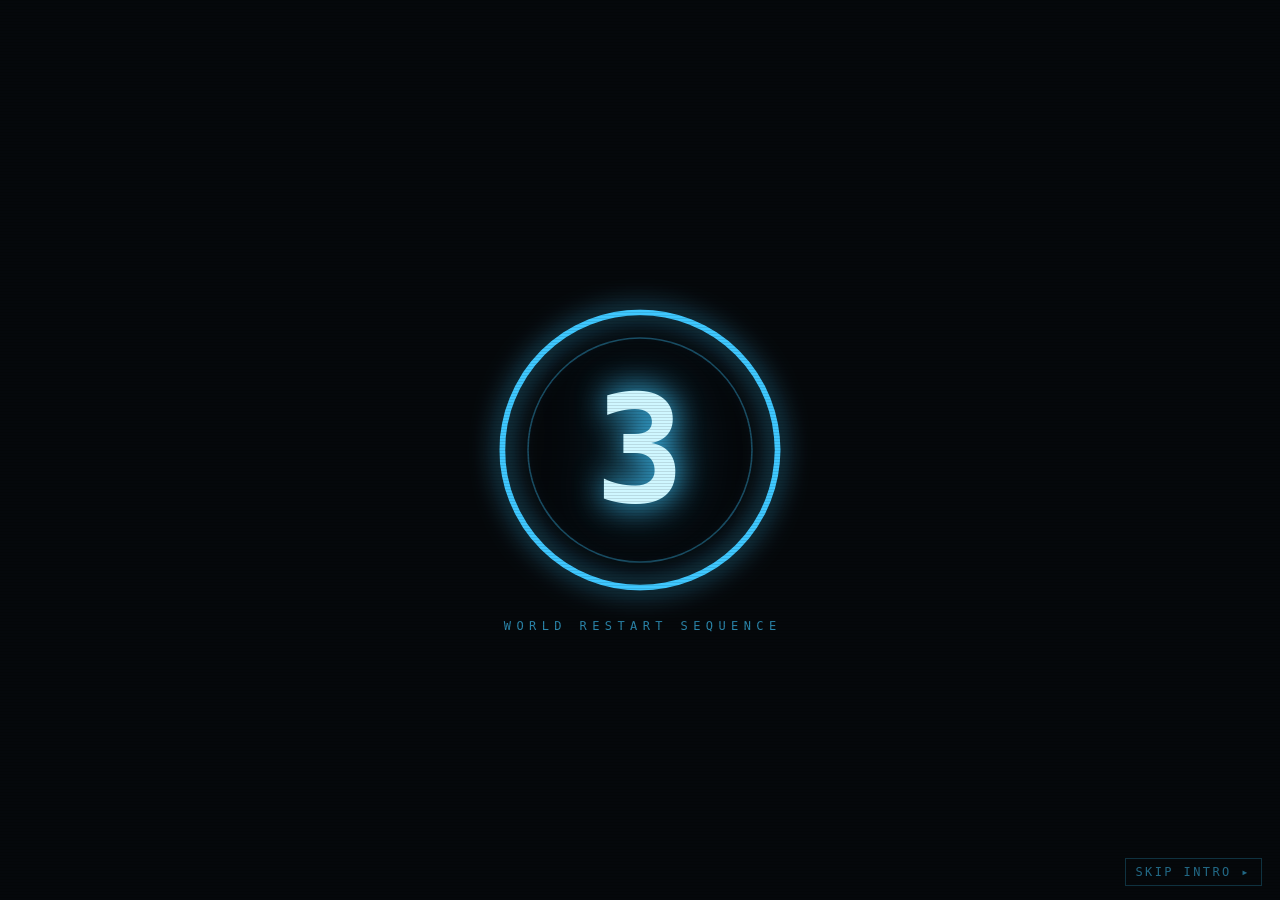
==== commit a6a6826e: "Intro: Kiste und Detonation raus, stattdessen Bildroehre + Countdown; Tippen am Bildtakt statt setTi" ====
--- a/app/static/intro.html
+++ b/app/static/intro.html
@@ -3,84 +3,100 @@
 <head>
 <meta charset="utf-8">
 <meta name="viewport" content="width=device-width, initial-scale=1">
-<title>QUINTESSENZ · DOOMSDAY BOX</title>
+<title>QUINTESSENZ · KNOWLEDGE TERMINAL</title>
 <style>
   :root { --p: #3FC8FF; --h: #CFF7FF; --a: #FF8A00; --bg: #05080b; --dim: #1a5f78; }
   * { box-sizing: border-box; }
-  html, body { margin: 0; height: 100%; background: var(--bg); color: var(--p); overflow: hidden;
+  html, body { margin: 0; height: 100%; background: #000; color: var(--p); overflow: hidden;
                font: 15px/1.45 "IBM Plex Mono", "Courier Prime", "Consolas", monospace; }
-  body::before { /* feine Scanlines */
+  #stage { position: relative; width: 100%; height: 100%; background: var(--bg);
+            transform: scaleY(0); opacity: 0; }
+  body.on #stage { animation: crt-on .85s cubic-bezier(.2,.9,.2,1) forwards; }
+  body.on #stage::after { content: ""; position: absolute; inset: 0; background: #fff; opacity: 0;
+                           pointer-events: none; z-index: 40; animation: crt-flicker 1.5s steps(1) .3s; }
+  body::before { /* feine Scanlines über allem */
     content: ""; position: fixed; inset: 0; pointer-events: none; z-index: 50; opacity: .18;
     background: repeating-linear-gradient(0deg, transparent 0 2px, rgba(0,0,0,.6) 2px 3px); }
-  #stage { position: relative; width: 100%; height: 100%; }
-  section { position: absolute; inset: 0; display: grid; place-items: center; opacity: 0; pointer-events: none;
-             transition: opacity .5s; }
+  section { position: absolute; inset: 0; display: grid; place-items: center; opacity: 0;
+             pointer-events: none; transition: opacity .45s; }
   section.on { opacity: 1; pointer-events: auto; }
 
-  /* ---- 1 Kiste ---- */
-  #s-crate { grid-template-rows: 1fr auto 1fr; }
-  #crate { width: min(48vw, 420px); filter: url(#glow); align-self: end; }
-  #crate .lamp { animation: blinken 1.2s steps(1) infinite; }
-  #crate .scan { animation: scan 2.8s linear infinite; }
-  .title { text-align: center; letter-spacing: .5em; text-indent: .5em; margin-top: 26px; }
-  .title h1 { font-size: clamp(22px, 4vw, 44px); font-weight: 700; margin: 0; color: var(--h); text-shadow: 0 0 18px var(--p); }
-  .title p { margin: 10px 0 0; opacity: .7; font-size: 13px; letter-spacing: .3em; animation: atmen 2.2s ease-in-out infinite; }
-  .skip { position: fixed; right: 18px; bottom: 14px; font-size: 12px; letter-spacing: .2em; opacity: .55; z-index: 60;
-           color: var(--p); text-decoration: none; border: 1px solid var(--dim); padding: 6px 10px; cursor: pointer; background: none; }
+  /* ---- 1/2 · Countdown ------------------------------------------------------ */
+  #s-count { text-align: center; }
+  #count { position: relative; width: min(46vmin, 320px); aspect-ratio: 1; display: grid; place-items: center;
+            opacity: 0; transition: opacity .3s; }
+  #count.on { opacity: 1; }
+  #count svg { position: absolute; inset: 0; width: 100%; height: 100%; overflow: visible; }
+  #count circle { fill: none; transform: rotate(-90deg); transform-origin: 100px 100px; }
+  .ring-bg { stroke: var(--dim); stroke-width: 1.5; stroke-dasharray: 3 7; }
+  .ring-go { stroke: var(--p); stroke-width: 3.5; stroke-linecap: round;
+              stroke-dasharray: 540.35; stroke-dashoffset: 540.35; filter: drop-shadow(0 0 8px var(--p)); }
+  .ring-go.go { animation: ring-run 1s linear forwards; }
+  .ring-in { stroke: var(--p); stroke-width: 1; opacity: .35; }
+  .ring-in.go { animation: ring-pulse 1s ease-out; }
+  #count-num { position: relative; font-size: min(22vmin, 150px); font-weight: 700; line-height: 1;
+                color: var(--h); text-shadow: 0 0 30px var(--p), 0 0 60px rgba(63,200,255,.5); }
+  #count-num.beat { animation: num-in .95s cubic-bezier(.2,.8,.2,1); }
+  #count-cap { position: absolute; bottom: -8%; left: 0; right: 0; font-size: 12px; letter-spacing: .45em;
+                text-indent: .45em; opacity: .65; }
+  #initiated { position: absolute; font-size: clamp(16px, 3.4vw, 40px); font-weight: 700; letter-spacing: .34em;
+                text-indent: .34em; color: var(--h); text-shadow: 0 0 24px var(--p); opacity: 0;
+                white-space: nowrap; }
+  #initiated.on { animation: init-in 1.7s ease-out forwards; }
+  #initiated span { display: inline-block; }
+  #initiated.on span { animation: glitch .12s steps(1) 3; animation-delay: calc(var(--i) * 28ms + .35s); }
+  .skip { position: fixed; right: 18px; bottom: 14px; font-size: 12px; letter-spacing: .2em; opacity: .5;
+           z-index: 60; color: var(--p); border: 1px solid var(--dim); padding: 6px 10px; cursor: pointer;
+           background: none; font-family: inherit; }
   .skip:hover { opacity: 1; border-color: var(--p); }
 
-  /* ---- 2 Detonation ---- */
-  #fx { position: absolute; inset: 0; width: 100%; height: 100%; pointer-events: none; z-index: 10; }
-  #flash { position: absolute; inset: 0; background: #fff; opacity: 0; pointer-events: none; z-index: 20; }
-  #shock { position: absolute; left: 50%; top: 50%; width: 40px; height: 40px; border-radius: 50%; pointer-events: none;
-            border: 3px solid var(--h); box-shadow: 0 0 40px var(--p), inset 0 0 30px var(--p); opacity: 0; z-index: 12;
-            transform: translate(-50%, -50%) scale(0); }
-  #cloud { position: absolute; left: 50%; top: 50%; width: min(60vw, 520px); transform: translate(-50%, -50%); opacity: 0;
-            pointer-events: none; z-index: 11; filter: url(#glow); }
-  .boom #flash { animation: flash 1.1s ease-out forwards; }
-  .boom #shock { animation: shock 1.4s cubic-bezier(.1,.8,.2,1) forwards; }
-  .boom #cloud { animation: cloud 2.6s ease-out forwards; }
-  .boom #crate { animation: crate-gone .35s ease-in forwards; }
-  .boom .title { animation: title-gone .3s ease-in forwards; }
-
-  /* ---- 3 Boot ---- */
+  /* ---- 3 · Systemcheck ------------------------------------------------------ */
   #s-boot { place-items: start; padding: 6vh 6vw; }
-  #boot { margin: 0; white-space: pre-wrap; font-size: clamp(12px, 1.6vw, 18px); line-height: 1.7; color: var(--p);
-           text-shadow: 0 0 8px rgba(63,200,255,.6); }
+  #boot { margin: 0; white-space: pre-wrap; font-size: clamp(12px, 1.6vw, 18px); line-height: 1.7;
+           color: var(--p); text-shadow: 0 0 8px rgba(63,200,255,.6); }
   #boot .ok { color: #6CFF9A; }
   #boot .warn { color: var(--a); }
-  #boot .cur { display: inline-block; width: .6em; height: 1.1em; background: var(--p); vertical-align: -0.2em; animation: blinken .8s steps(1) infinite; }
+  #boot .cur { display: inline-block; width: .6em; height: 1.1em; background: var(--p);
+                vertical-align: -.2em; animation: blink .8s steps(1) infinite; }
   #boot span.g { display: inline-block; will-change: transform, opacity; }
 
-  /* ---- 4/5 Menü ---- */
+  /* ---- 4/5 · Menü ----------------------------------------------------------- */
   #s-menu { grid-template-rows: auto 1fr auto; padding: 3vh 4vw; }
   #s-menu header { letter-spacing: .4em; text-indent: .4em; font-size: 13px; opacity: .8; text-align: center; }
   #s-menu header b { color: var(--h); font-weight: 700; }
-  /* 4 x 4 muss ohne Scrollen in die Höhe passen: Kachel ist ca. 1,12-mal so hoch wie breit */
+  /* 4 x 4 soll ohne Scrollen in die Höhe passen: Kachel ist ca. 1,12-mal so hoch wie breit */
   .grid { display: grid; grid-template-columns: repeat(4, minmax(0, 1fr)); gap: 14px;
            width: min(92vw, calc((100vh - 152px) / 1.12 + 42px)); align-self: center; }
-  @media (max-aspect-ratio: 4/5) { .grid { grid-template-columns: repeat(2, 1fr); width: 92vw; } #s-menu.on { overflow-y: auto; } }
-  .tile { position: relative; display: block; padding: 6px 6px 26px; border: 1px solid var(--dim); border-radius: 6px;
-           color: var(--p); text-decoration: none; opacity: 0; transform: scale(.4);
+  @media (max-aspect-ratio: 4/5) { .grid { grid-template-columns: repeat(2, 1fr); width: 92vw; }
+                                    #s-menu.on { overflow-y: auto; } }
+  .tile { position: relative; display: block; padding: 6px 6px 26px; border: 1px solid var(--dim);
+           border-radius: 6px; color: var(--p); text-decoration: none; opacity: 0; transform: scale(.4);
            background: radial-gradient(circle at 50% 40%, #0a1a22 0, transparent 70%); }
   .tile.in { animation: tile-in .7s cubic-bezier(.2,.9,.3,1.2) forwards; animation-delay: calc(var(--i) * 45ms); }
   .tile svg { width: 100%; height: auto; display: block; }
   .tile:hover { border-color: var(--h); box-shadow: 0 0 22px color-mix(in srgb, var(--h) 45%, transparent); }
   .tile-code { position: absolute; left: 10px; top: 8px; font-size: 11px; letter-spacing: .2em; opacity: .6; }
-  .tile-sub { position: absolute; left: 0; right: 0; bottom: 7px; text-align: center; font-size: clamp(9px, .9vw, 12px);
-               letter-spacing: .04em; opacity: .55; padding: 0 8px; white-space: nowrap; overflow: hidden; text-overflow: ellipsis; }
+  .tile-sub { position: absolute; left: 0; right: 0; bottom: 7px; text-align: center;
+               font-size: clamp(9px, .9vw, 12px); letter-spacing: .04em; opacity: .55; padding: 0 8px;
+               white-space: nowrap; overflow: hidden; text-overflow: ellipsis; }
   .tile:hover .tile-sub, .tile:hover .tile-code { opacity: 1; color: var(--h); }
   #s-menu footer { font-size: 11px; letter-spacing: .25em; opacity: .5; text-align: center; }
 
-  @keyframes blinken { 0%, 49% { opacity: 1; } 50%, 100% { opacity: .15; } }
-  @keyframes atmen { 0%, 100% { opacity: .35; } 50% { opacity: .9; } }
-  @keyframes scan { from { transform: translateY(0); } to { transform: translateY(150px); } }
-  @keyframes flash { 0% { opacity: 0; } 6% { opacity: 1; } 100% { opacity: 0; } }
-  @keyframes shock { 0% { opacity: 1; transform: translate(-50%,-50%) scale(0); } 100% { opacity: 0; transform: translate(-50%,-50%) scale(60); } }
-  @keyframes cloud { 0% { opacity: 0; transform: translate(-50%,-30%) scale(.3); } 25% { opacity: 1; }
-                      100% { opacity: 0; transform: translate(-50%,-70%) scale(1.15); } }
-  @keyframes crate-gone { to { opacity: 0; transform: scale(1.6); filter: blur(6px); } }
-  @keyframes title-gone { to { opacity: 0; transform: translateY(20px); } }
+  @keyframes crt-on { 0% { transform: scaleY(.004) scaleX(.6); opacity: 0; }
+                       18% { transform: scaleY(.004) scaleX(1); opacity: 1; }
+                       100% { transform: scaleY(1) scaleX(1); opacity: 1; } }
+  @keyframes crt-flicker { 0%, 6%, 12%, 100% { opacity: 0; } 3% { opacity: .5; } 9% { opacity: .18; } }
+  @keyframes ring-run { from { stroke-dashoffset: 540.35; } to { stroke-dashoffset: 0; } }
+  @keyframes ring-pulse { 0% { transform: rotate(-90deg) scale(1); opacity: .45; }
+                           100% { transform: rotate(-90deg) scale(1.25); opacity: 0; } }
+  @keyframes num-in { 0% { opacity: 0; transform: scale(1.7); filter: blur(6px); }
+                       22% { opacity: 1; transform: scale(1); filter: blur(0); }
+                       80% { opacity: 1; } 100% { opacity: .15; transform: scale(.94); } }
+  @keyframes init-in { 0% { opacity: 0; letter-spacing: .1em; } 18% { opacity: 1; letter-spacing: .34em; }
+                        78% { opacity: 1; } 100% { opacity: 0; letter-spacing: .5em; } }
+  @keyframes glitch { 0% { transform: translate(0,0); } 50% { transform: translate(-2px,1px); opacity: .4; }
+                       100% { transform: translate(0,0); } }
+  @keyframes blink { 0%, 49% { opacity: 1; } 50%, 100% { opacity: .15; } }
   @keyframes tile-in { to { opacity: 1; transform: scale(1); } }
   @media (prefers-reduced-motion: reduce) { * { animation-duration: .001s !important; } }
 </style>
@@ -99,65 +115,28 @@
 
 <div id="stage">
 
-  <!-- 1 · Kiste -->
-  <section id="s-crate" class="on">
-    <div></div>
-    <div style="display:grid;place-items:center">
-      <svg id="crate" viewBox="0 0 320 200" aria-label="Supply crate">
-        <g fill="none" stroke="var(--p)" stroke-width="2.4" stroke-linejoin="round" stroke-linecap="round">
-          <!-- Körper -->
-          <path d="M28 70 H292 V186 H28 Z"/>
-          <path d="M28 70 L60 40 H260 L292 70"/>
-          <path d="M60 40 V70 M260 40 V70"/>
-          <path d="M28 96 H292" stroke-width="1.4"/>
-          <!-- Eckbeschläge -->
-          <path d="M28 70 h22 v10 h-12 v14 h-10 M292 70 h-22 v10 h12 v14 h10 M28 186 v-24 h10 v14 h12 v10 M292 186 v-24 h-10 v14 h-12 v10"/>
-          <!-- Verschlüsse -->
-          <path d="M96 96 v22 h16 v-22 M104 118 v10 M208 96 v22 h16 v-22 M216 118 v10"/>
-          <!-- Griffe -->
-          <path d="M14 120 q-10 20 0 40 M306 120 q10 20 0 40" stroke-width="3"/>
-          <!-- Stern und Stempel -->
-          <path d="M160 108 l6 14 h15 l-12 9 5 15 -14 -9 -14 9 5 -15 -12 -9 h15 z" stroke-width="1.8"/>
-          <path d="M70 168 h50 M200 168 h50" stroke-width="1.4" opacity=".6"/>
-          <text x="160" y="176" fill="var(--p)" stroke="none" font-size="10" text-anchor="middle" letter-spacing="3" font-family="inherit" font-weight="700">SUPPLY CRATE · NO. 16 · KEEP DRY</text>
-          <text x="160" y="60" fill="var(--p)" stroke="none" font-size="9" text-anchor="middle" letter-spacing="4" font-family="inherit" opacity=".7">THIS SIDE UP</text>
-          <!-- Kontrolllampe -->
-          <circle class="lamp" cx="276" cy="84" r="4" fill="var(--a)" stroke="none"/>
-          <!-- Scanlinie -->
-          <path class="scan" d="M30 42 H290" stroke="var(--h)" stroke-width="1" opacity=".5"/>
-        </g>
+  <!-- 1/2 · Einschalten und Countdown -->
+  <section id="s-count" class="on">
+    <div id="count">
+      <svg viewBox="0 0 200 200" aria-hidden="true">
+        <circle class="ring-bg" cx="100" cy="100" r="86"/>
+        <circle class="ring-in" cx="100" cy="100" r="70"/>
+        <circle class="ring-go" cx="100" cy="100" r="86"/>
       </svg>
-      <div class="title">
-        <h1>DOOMSDAY BOX</h1>
-        <p>PRESS ANY KEY · OR WAIT</p>
-      </div>
+      <div id="count-num" aria-live="polite">3</div>
+      <div id="count-cap">WORLD RESTART SEQUENCE</div>
     </div>
-    <div></div>
+    <div id="initiated"></div>
   </section>
 
-  <!-- 2 · Detonation -->
-  <canvas id="fx"></canvas>
-  <div id="shock"></div>
-  <svg id="cloud" viewBox="0 0 400 400" aria-hidden="true">
-    <g fill="none" stroke="var(--h)" stroke-width="2.2" stroke-linejoin="round" stroke-linecap="round">
-      <path d="M170 380 C176 320 168 260 182 210 M230 380 C224 320 232 260 218 210"/>
-      <path d="M182 210 C110 214 60 170 84 118 C40 100 70 40 130 52 C150 10 250 10 270 52 C330 40 360 100 316 118 C340 170 290 214 218 210"/>
-      <path d="M120 150 C150 175 250 175 280 150" opacity=".6"/>
-      <path d="M96 118 C130 140 270 140 304 118" opacity=".4"/>
-      <ellipse cx="200" cy="380" rx="150" ry="16" stroke-dasharray="6 8" opacity=".7"/>
-      <ellipse cx="200" cy="380" rx="90" ry="9" stroke-dasharray="3 6" opacity=".5"/>
-    </g>
-  </svg>
-  <div id="flash"></div>
-
-  <!-- 3 · Boot -->
+  <!-- 3 · Systemcheck -->
   <section id="s-boot"><pre id="boot"></pre></section>
 
   <!-- 4/5 · Menü -->
   <section id="s-menu">
     <header>QUINTESSENZ · <b>KNOWLEDGE TERMINAL</b> · OFFLINE · 16 DOMAINS</header>
     <div class="grid">
-      <a class="tile" href="#EL" data-domain="EL" style="--h:#FFB000;--a:#FFFFFF;--i:0">
+      <a class="tile" href="/#/b/elektrotechnik-und-elektronik" data-domain="EL" style="--h:#FFB000;--a:#FFFFFF;--i:0">
         <svg xmlns="http://www.w3.org/2000/svg" viewBox="0 0 200 200" role="img" aria-label="Bereich ELECTRICS">
   <title>ELECTRICS</title>
   <!-- Bereichslogo EL · ELECTRICS · Quintessenz-Terminal · erzeugt von build_icons.py -->
@@ -237,7 +216,7 @@
         <span class="tile-code">EL</span>
         <span class="tile-sub">Electrical engineering</span>
       </a>
-      <a class="tile" href="#ME" data-domain="ME" style="--h:#FF6A00;--a:#FFFFFF;--i:1">
+      <a class="tile" href="/#/b/mechanik-und-maschinenelemente" data-domain="ME" style="--h:#FF6A00;--a:#FFFFFF;--i:1">
         <svg xmlns="http://www.w3.org/2000/svg" viewBox="0 0 200 200" role="img" aria-label="Bereich MECHANICS">
   <title>MECHANICS</title>
   <!-- Bereichslogo ME · MECHANICS · Quintessenz-Terminal · erzeugt von build_icons.py -->
@@ -318,7 +297,7 @@
         <span class="tile-code">ME</span>
         <span class="tile-sub">Mechanics & machine elements</span>
       </a>
-      <a class="tile" href="#AN" data-domain="AN" style="--h:#B4FF3A;--a:#FFFFFF;--i:2">
+      <a class="tile" href="/#/b/antriebstechnik-regelung-sensorik" data-domain="AN" style="--h:#B4FF3A;--a:#FFFFFF;--i:2">
         <svg xmlns="http://www.w3.org/2000/svg" viewBox="0 0 200 200" role="img" aria-label="Bereich DRIVES">
   <title>DRIVES</title>
   <!-- Bereichslogo AN · DRIVES · Quintessenz-Terminal · erzeugt von build_icons.py -->
@@ -402,7 +381,7 @@
         <span class="tile-code">AN</span>
         <span class="tile-sub">Drives, control & sensors</span>
       </a>
-      <a class="tile" href="#AU" data-domain="AU" style="--h:#FFE733;--a:#FFFFFF;--i:3">
+      <a class="tile" href="/#/b/sps-und-automatisierung" data-domain="AU" style="--h:#FFE733;--a:#FFFFFF;--i:3">
         <svg xmlns="http://www.w3.org/2000/svg" viewBox="0 0 200 200" role="img" aria-label="Bereich AUTOMATION">
   <title>AUTOMATION</title>
   <!-- Bereichslogo AU · AUTOMATION · Quintessenz-Terminal · erzeugt von build_icons.py -->
@@ -486,7 +465,7 @@
         <span class="tile-code">AU</span>
         <span class="tile-sub">Relay logic & PLC basics</span>
       </a>
-      <a class="tile" href="#MP" data-domain="MP" style="--h:#FF3B3B;--a:#FFFFFF;--i:4">
+      <a class="tile" href="/#/b/mess-und-prueftechnik-fehlersuche" data-domain="MP" style="--h:#FF3B3B;--a:#FFFFFF;--i:4">
         <svg xmlns="http://www.w3.org/2000/svg" viewBox="0 0 200 200" role="img" aria-label="Bereich MEASUREMENT">
   <title>MEASUREMENT</title>
   <!-- Bereichslogo MP · MEASUREMENT · Quintessenz-Terminal · erzeugt von build_icons.py -->
@@ -571,7 +550,7 @@
         <span class="tile-code">MP</span>
         <span class="tile-sub">Test equipment & troubleshooting</span>
       </a>
-      <a class="tile" href="#PR" data-domain="PR" style="--h:#33FF66;--a:#FFFFFF;--i:5">
+      <a class="tile" href="/#/b/programmierung-und-linux" data-domain="PR" style="--h:#33FF66;--a:#FFFFFF;--i:5">
         <svg xmlns="http://www.w3.org/2000/svg" viewBox="0 0 200 200" role="img" aria-label="Bereich PROGRAMMING">
   <title>PROGRAMMING</title>
   <!-- Bereichslogo PR · PROGRAMMING · Quintessenz-Terminal · erzeugt von build_icons.py -->
@@ -650,7 +629,7 @@
         <span class="tile-code">PR</span>
         <span class="tile-sub">Programming & Linux</span>
       </a>
-      <a class="tile" href="#MD" data-domain="MD" style="--h:#FF4FA3;--a:#FFFFFF;--i:6">
+      <a class="tile" href="/#/b/medizin" data-domain="MD" style="--h:#FF4FA3;--a:#FFFFFF;--i:6">
         <svg xmlns="http://www.w3.org/2000/svg" viewBox="0 0 200 200" role="img" aria-label="Bereich MEDICINE">
   <title>MEDICINE</title>
   <!-- Bereichslogo MD · MEDICINE · Quintessenz-Terminal · erzeugt von build_icons.py -->
@@ -729,7 +708,7 @@
         <span class="tile-code">MD</span>
         <span class="tile-sub">Medicine & first aid</span>
       </a>
-      <a class="tile" href="#SV" data-domain="SV" style="--h:#FFA76B;--a:#FFFFFF;--i:7">
+      <a class="tile" href="/#/b/survival-und-grundversorgung" data-domain="SV" style="--h:#FFA76B;--a:#FFFFFF;--i:7">
         <svg xmlns="http://www.w3.org/2000/svg" viewBox="0 0 200 200" role="img" aria-label="Bereich SUPPLY">
   <title>SUPPLY</title>
   <!-- Bereichslogo SV · SUPPLY · Quintessenz-Terminal · erzeugt von build_icons.py -->
@@ -812,7 +791,7 @@
         <span class="tile-code">SV</span>
         <span class="tile-sub">Survival & basic supply</span>
       </a>
-      <a class="tile" href="#EN" data-domain="EN" style="--h:#FFD447;--a:#FFFFFF;--i:8">
+      <a class="tile" href="/#/b/energie-und-infrastruktur" data-domain="EN" style="--h:#FFD447;--a:#FFFFFF;--i:8">
         <svg xmlns="http://www.w3.org/2000/svg" viewBox="0 0 200 200" role="img" aria-label="Bereich ENERGY">
   <title>ENERGY</title>
   <!-- Bereichslogo EN · ENERGY · Quintessenz-Terminal · erzeugt von build_icons.py -->
@@ -900,7 +879,7 @@
         <span class="tile-code">EN</span>
         <span class="tile-sub">Energy & infrastructure</span>
       </a>
-      <a class="tile" href="#KO" data-domain="KO" style="--h:#B26BFF;--a:#FFFFFF;--i:9">
+      <a class="tile" href="/#/b/kommunikation" data-domain="KO" style="--h:#B26BFF;--a:#FFFFFF;--i:9">
         <svg xmlns="http://www.w3.org/2000/svg" viewBox="0 0 200 200" role="img" aria-label="Bereich RADIO">
   <title>RADIO</title>
   <!-- Bereichslogo KO · RADIO · Quintessenz-Terminal · erzeugt von build_icons.py -->
@@ -984,7 +963,7 @@
         <span class="tile-code">KO</span>
         <span class="tile-sub">Radio & communication</span>
       </a>
-      <a class="tile" href="#SI" data-domain="SI" style="--h:#E6E6E6;--a:#FFFFFF;--i:10">
+      <a class="tile" href="/#/b/militaerische-grundlagen-defensiv" data-domain="SI" style="--h:#E6E6E6;--a:#FFFFFF;--i:10">
         <svg xmlns="http://www.w3.org/2000/svg" viewBox="0 0 200 200" role="img" aria-label="Bereich SECURITY">
   <title>SECURITY</title>
   <!-- Bereichslogo SI · SECURITY · Quintessenz-Terminal · erzeugt von build_icons.py -->
@@ -1065,7 +1044,7 @@
         <span class="tile-code">SI</span>
         <span class="tile-sub">Defensive basics</span>
       </a>
-      <a class="tile" href="#NS" data-domain="NS" style="--h:#E07A3F;--a:#FFFFFF;--i:11">
+      <a class="tile" href="/#/b/zivilisationsneustart" data-domain="NS" style="--h:#E07A3F;--a:#FFFFFF;--i:11">
         <svg xmlns="http://www.w3.org/2000/svg" viewBox="0 0 200 200" role="img" aria-label="Bereich RESTART">
   <title>RESTART</title>
   <!-- Bereichslogo NS · RESTART · Quintessenz-Terminal · erzeugt von build_icons.py -->
@@ -1147,7 +1126,7 @@
         <span class="tile-code">NS</span>
         <span class="tile-sub">Rebuilding civilization</span>
       </a>
-      <a class="tile" href="#AW" data-domain="AW" style="--h:#FFF1B8;--a:#FFFFFF;--i:12">
+      <a class="tile" href="/#/b/allgemeinwissen-sprache-literatur" data-domain="AW" style="--h:#FFF1B8;--a:#FFFFFF;--i:12">
         <svg xmlns="http://www.w3.org/2000/svg" viewBox="0 0 200 200" role="img" aria-label="Bereich ARCHIVE">
   <title>ARCHIVE</title>
   <!-- Bereichslogo AW · ARCHIVE · Quintessenz-Terminal · erzeugt von build_icons.py -->
@@ -1231,7 +1210,7 @@
         <span class="tile-code">AW</span>
         <span class="tile-sub">General knowledge & literature</span>
       </a>
-      <a class="tile" href="#KN" data-domain="KN" style="--h:#2EF2C0;--a:#FFFFFF;--i:13">
+      <a class="tile" href="/#/b/karten-und-navigation" data-domain="KN" style="--h:#2EF2C0;--a:#FFFFFF;--i:13">
         <svg xmlns="http://www.w3.org/2000/svg" viewBox="0 0 200 200" role="img" aria-label="Bereich MAPS">
   <title>MAPS</title>
   <!-- Bereichslogo KN · MAPS · Quintessenz-Terminal · erzeugt von build_icons.py -->
@@ -1314,7 +1293,7 @@
         <span class="tile-code">KN</span>
         <span class="tile-sub">Maps & navigation</span>
       </a>
-      <a class="tile" href="#KI" data-domain="KI" style="--h:#FF3DF5;--a:#FFFFFF;--i:14">
+      <a class="tile" href="/#/b/ki-faehigkeiten" data-domain="KI" style="--h:#FF3DF5;--a:#FFFFFF;--i:14">
         <svg xmlns="http://www.w3.org/2000/svg" viewBox="0 0 200 200" role="img" aria-label="Bereich ASSISTANT">
   <title>ASSISTANT</title>
   <!-- Bereichslogo KI · ASSISTANT · Quintessenz-Terminal · erzeugt von build_icons.py -->
@@ -1404,7 +1383,7 @@
         <span class="tile-code">KI</span>
         <span class="tile-sub">AI capabilities, offline</span>
       </a>
-      <a class="tile" href="#FZ" data-domain="FZ" style="--h:#FF5E5E;--a:#FFFFFF;--i:15">
+      <a class="tile" href="/#/b/eigene-fahrzeuge" data-domain="FZ" style="--h:#FF5E5E;--a:#FFFFFF;--i:15">
         <svg xmlns="http://www.w3.org/2000/svg" viewBox="0 0 200 200" role="img" aria-label="Bereich VEHICLES">
   <title>VEHICLES</title>
   <!-- Bereichslogo FZ · VEHICLES · Quintessenz-Terminal · erzeugt von build_icons.py -->
@@ -1504,42 +1483,38 @@
 (() => {
   const $ = s => document.querySelector(s);
   const reduced = matchMedia('(prefers-reduced-motion: reduce)').matches;
-  const wait = ms => new Promise(r => setTimeout(r, ms));
-  let phase = 'crate', skipped = false;
-
-  // ---- Splitter auf Canvas -------------------------------------------------
-  const cv = $('#fx'), cx = cv.getContext('2d');
-  function fit() { const d = devicePixelRatio || 1; cv.width = innerWidth * d; cv.height = innerHeight * d; cx.setTransform(d, 0, 0, d, 0, 0); }
-  addEventListener('resize', fit); fit();
-  function shards(n = 320) {
-    const ox = innerWidth / 2, oy = innerHeight / 2, t0 = performance.now(), P = [];
-    for (let i = 0; i < n; i++) {
-      const a = Math.random() * Math.PI * 2, v = 220 + Math.random() * 640;
-      P.push({ x: ox, y: oy, vx: Math.cos(a) * v, vy: Math.sin(a) * v - 120, len: 6 + Math.random() * 26,
-               rot: a, spin: (Math.random() - .5) * 12, life: 1.3 + Math.random() * 1.2 });
-    }
+  let skipped = false;
+
+  // Warten und Tippen haengen am Bildtakt, nicht an setTimeout: Browser drosseln Timer
+  // (Hintergrundfenster, Stromsparen, Vorschaufenster) teils um den Faktor 40, dann
+  // kroeche der Vorspann. requestAnimationFrame laeuft mit der Bildwiederholung.
+  const wait = ms => new Promise(res => {
+    if (reduced || ms <= 0) return res();
+    const t0 = performance.now();
+    (function f(now) { (now - t0 >= ms || skipped) ? res() : requestAnimationFrame(f); })(t0);
+  });
+
+  /** Zeile zeichenweise setzen, Tempo in Zeichen je Sekunde. */
+  function tippen(pre, cur, line, cps) {
     return new Promise(res => {
-      let last = t0;
-      (function frame(now) {
-        const dt = Math.min(.05, (now - last) / 1000); last = now;
-        const age = (now - t0) / 1000;
-        cx.clearRect(0, 0, innerWidth, innerHeight);
-        cx.lineCap = 'round'; cx.shadowColor = '#3FC8FF'; cx.shadowBlur = 12;
-        let alive = 0;
-        for (const p of P) {
-          const k = age / p.life; if (k >= 1) continue; alive++;
-          p.vy += 380 * dt; p.vx *= (1 - 1.1 * dt); p.vy *= (1 - .6 * dt);
-          p.x += p.vx * dt; p.y += p.vy * dt; p.rot += p.spin * dt;
-          cx.globalAlpha = 1 - k; cx.strokeStyle = k < .15 ? '#FFFFFF' : '#3FC8FF'; cx.lineWidth = 2.2 - k;
-          cx.beginPath(); cx.moveTo(p.x, p.y); cx.lineTo(p.x + Math.cos(p.rot) * p.len, p.y + Math.sin(p.rot) * p.len); cx.stroke();
+      if (reduced || skipped) {
+        for (const ch of line) { const s = document.createElement('span'); s.className = 'g';
+                                 s.textContent = ch; pre.insertBefore(s, cur); }
+        return res();
+      }
+      let i = 0; const t0 = performance.now();
+      (function f(now) {
+        const soll = Math.min(line.length, Math.floor((now - t0) / 1000 * cps));
+        while (i < soll) {
+          const s = document.createElement('span'); s.className = 'g'; s.textContent = line[i++];
+          pre.insertBefore(s, cur);
         }
-        cx.globalAlpha = 1;
-        if (alive && !skipped) requestAnimationFrame(frame); else { cx.clearRect(0, 0, innerWidth, innerHeight); res(); }
+        (i >= line.length || skipped) ? res() : requestAnimationFrame(f);
       })(t0);
     });
   }
 
-  // ---- Boot-Text ----------------------------------------------------------------
+  // ---- Systemcheck tippen -------------------------------------------------------
   const LINES = [
       "QUINTESSENZ TERMINAL  //  BIOS 1.0  //  ATOMIC AGE EDITION",
       "",
@@ -1559,72 +1534,86 @@
     const cur = document.createElement('span'); cur.className = 'cur'; pre.appendChild(cur);
     for (const line of LINES) {
       if (skipped) return;
-      const row = document.createDocumentFragment();
-      for (const ch of line) {
-        const s = document.createElement('span'); s.className = 'g'; s.textContent = ch;
-        pre.insertBefore(s, cur);
-        if (line.length > 40 && !reduced) await wait(9 + Math.random() * 10);
-      }
+      await tippen(pre, cur, line, 90);
       if (line.endsWith(' OK')) [...pre.querySelectorAll('span.g')].slice(-2).forEach(s => s.classList.add('ok'));
       if (line.endsWith('FOUND')) [...pre.querySelectorAll('span.g')].slice(-8).forEach(s => s.classList.add('warn'));
       pre.insertBefore(document.createTextNode('\n'), cur);
-      await wait(reduced ? 0 : (line === '' ? 120 : 220 + Math.random() * 160));
+      await wait(line === '' ? 90 : 150 + Math.random() * 120);
     }
-    // Fortschrittsbalken
-    for (let i = 0; i < 24 && !skipped; i++) {
-      const s = document.createElement('span'); s.className = 'g'; s.textContent = '█'; pre.insertBefore(s, cur); await wait(reduced ? 0 : 55);
-    }
-    await wait(reduced ? 0 : 500);
+    await tippen(pre, cur, '████████████████████████', 26);
+    await wait(420);
   }
 
-  // ---- Zeichen -> Logos -------------------------------------------------------
+  // ---- Zeichen werden zu Logos --------------------------------------------------
   async function morph() {
     const menu = $('#s-menu'), tiles = [...menu.querySelectorAll('.tile')];
-    menu.style.opacity = '0'; menu.classList.add('on');          // sichtbar für Messung, aber unsichtbar
-    const targets = tiles.map(t => { const r = t.getBoundingClientRect(); return { x: r.left + r.width / 2, y: r.top + r.height / 2 }; });
+    menu.style.opacity = '0'; menu.classList.add('on');       // messbar, aber noch unsichtbar
+    const targets = tiles.map(t => { const r = t.getBoundingClientRect();
+                                     return { x: r.left + r.width / 2, y: r.top + r.height / 2 }; });
     const glyphs = [...document.querySelectorAll('#boot span.g')];
     $('#boot .cur')?.remove();
     const anims = glyphs.map((g, i) => {
       const r = g.getBoundingClientRect(), t = targets[i % 16];
-      const dx = t.x - (r.left + r.width / 2) + (Math.random() - .5) * 40, dy = t.y - (r.top + r.height / 2) + (Math.random() - .5) * 40;
+      const dx = t.x - (r.left + r.width / 2) + (Math.random() - .5) * 40;
+      const dy = t.y - (r.top + r.height / 2) + (Math.random() - .5) * 40;
       return g.animate([
         { transform: 'translate(0,0) scale(1)', opacity: 1 },
         { transform: `translate(${dx * .35}px, ${dy * .35 - 60}px) scale(1.4)`, opacity: 1, offset: .35 },
         { transform: `translate(${dx}px, ${dy}px) scale(.2)`, opacity: 0 }
-      ], { duration: 900 + Math.random() * 500, delay: Math.random() * 350, easing: 'cubic-bezier(.3,.7,.2,1)', fill: 'forwards' }).finished;
+      ], { duration: 900 + Math.random() * 500, delay: Math.random() * 350,
+           easing: 'cubic-bezier(.3,.7,.2,1)', fill: 'forwards' }).finished;
     });
     await wait(650);
     menu.style.opacity = '';
     tiles.forEach(t => t.classList.add('in'));
     $('#s-boot').classList.remove('on');
     await Promise.allSettled(anims);
-    phase = 'menu';
   }
 
-  // ---- Ablauf ------------------------------------------------------------------
-  async function detonate() {
-    if (phase !== 'crate') return; phase = 'boom';
-    document.body.classList.add('boom');
-    const s = shards(); await wait(1500);
-    $('#s-crate').classList.remove('on');
+  // ---- Ablauf -------------------------------------------------------------------
+  function neu(el) { el.classList.remove('go'); void el.offsetWidth; el.classList.add('go'); }
+
+  async function lauf() {
+    document.body.classList.add('on');                       // Bildroehre schaltet ein
+    await wait(reduced ? 0 : 950);
+    if (skipped) return;
+    const box = $('#count'), num = $('#count-num');
+    box.classList.add('on');
+    for (const n of ['3', '2', '1']) {
+      if (skipped) return;
+      num.textContent = n;
+      num.classList.remove('beat'); void num.offsetWidth; num.classList.add('beat');
+      neu($('.ring-go')); neu($('.ring-in'));
+      await wait(reduced ? 0 : 1000);
+    }
+    box.classList.remove('on');
+    const ziel = $('#initiated');
+    ziel.innerHTML = [...'WORLD RESTART INITIATED']
+      .map((c, i) => `<span style="--i:${i}">${c === ' ' ? '&nbsp;' : c}</span>`).join('');
+    ziel.classList.add('on');
+    await wait(reduced ? 0 : 1750);
+    if (skipped) return;
+    $('#s-count').classList.remove('on');
     $('#s-boot').classList.add('on');
     await boot();
+    if (skipped) return;
     await morph();
-    await s;
-    $('#skip').remove();
+    $('#skip')?.remove();
   }
+
   function skipAll() {
-    skipped = true; phase = 'menu';
-    document.body.classList.remove('boom');
-    ['#s-crate', '#s-boot'].forEach(s => $(s).classList.remove('on'));
+    skipped = true;
+    document.body.classList.add('on');
+    $('#stage').style.animation = 'none'; $('#stage').style.transform = 'none'; $('#stage').style.opacity = '1';
+    ['#s-count', '#s-boot'].forEach(s => $(s).classList.remove('on'));
     const menu = $('#s-menu'); menu.classList.add('on'); menu.style.opacity = '';
     menu.querySelectorAll('.tile').forEach(t => { t.style.opacity = 1; t.style.transform = 'none'; });
     $('#skip')?.remove();
   }
+
   $('#skip').addEventListener('click', skipAll);
-  addEventListener('keydown', e => { if (e.key === 'Escape') skipAll(); else detonate(); }, { once: false });
-  $('#s-crate').addEventListener('click', detonate);
-  if (reduced) skipAll(); else setTimeout(detonate, 3200);
+  addEventListener('keydown', e => { if (e.key === 'Escape' || e.key === ' ') skipAll(); });
+  if (reduced) skipAll(); else lauf();
 })();
 </script>
 </body>
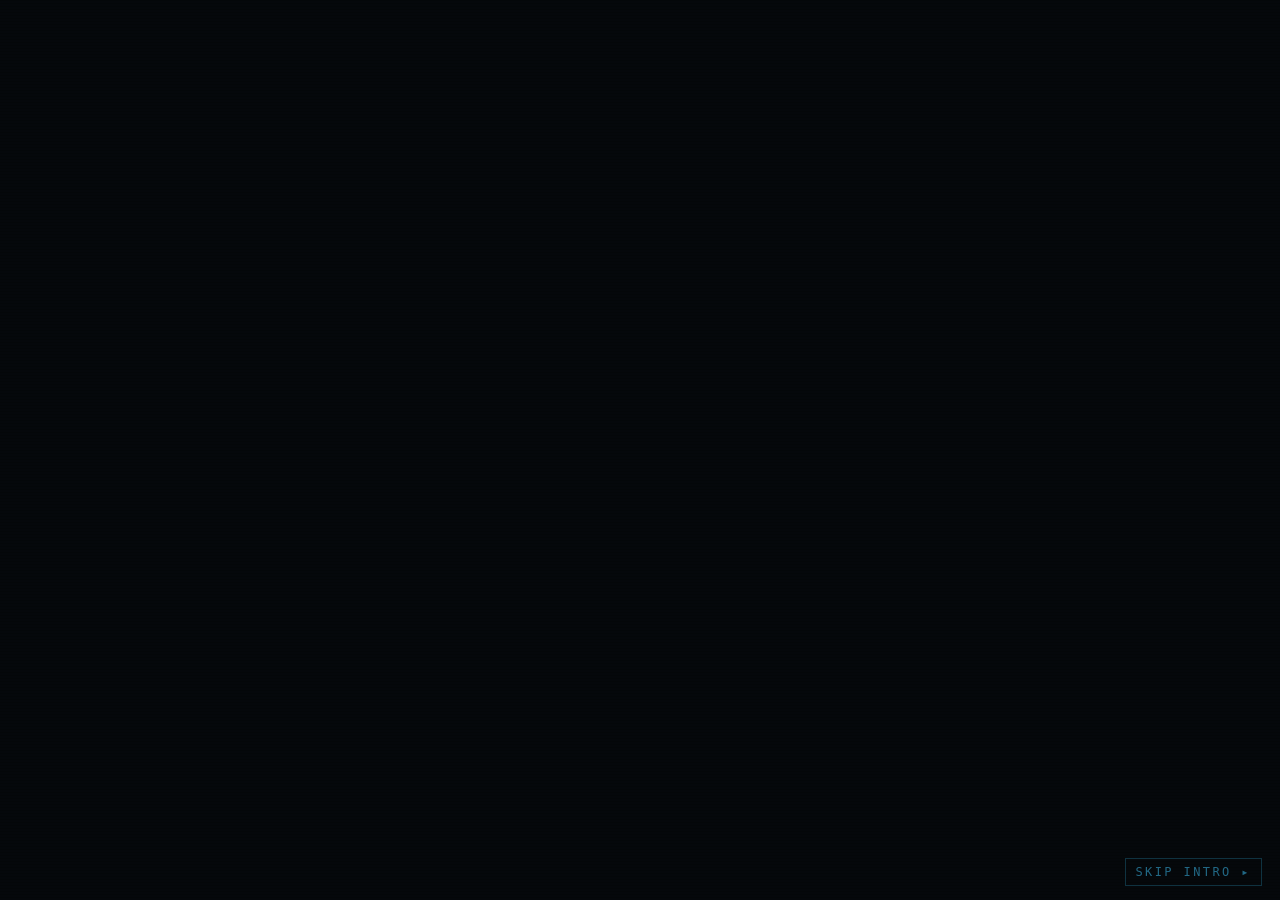
==== commit ef304c51: "Intro: Vorspann WORLD RESET vor dem Countdown; Glitch feiner; Schirm bleibt beim Ruettler sichtbar C" ====
--- a/app/static/intro.html
+++ b/app/static/intro.html
@@ -9,9 +9,12 @@
   * { box-sizing: border-box; }
   html, body { margin: 0; height: 100%; background: #000; color: var(--p); overflow: hidden;
                font: 15px/1.45 "IBM Plex Mono", "Courier Prime", "Consolas", monospace; }
+  /* Ruhezustand ist "aus". body.on setzt "an" als festen Zustand und spielt das Einschalten ab;
+     kein animation-fill-mode, sonst wuerde eine spaetere Animation (Ruettler) den Endzustand
+     mitnehmen und der Schirm fiele auf schwarz zurueck. */
   #stage { position: relative; width: 100%; height: 100%; background: var(--bg);
             transform: scaleY(0); opacity: 0; }
-  body.on #stage { animation: crt-on .85s cubic-bezier(.2,.9,.2,1) forwards; }
+  body.on #stage { transform: none; opacity: 1; animation: crt-on .85s cubic-bezier(.2,.9,.2,1); }
   body.on #stage::after { content: ""; position: absolute; inset: 0; background: #fff; opacity: 0;
                            pointer-events: none; z-index: 40; animation: crt-flicker 1.5s steps(1) .3s; }
   body::before { /* feine Scanlines über allem */
@@ -39,12 +42,34 @@
   #count-num.beat { animation: num-in .95s cubic-bezier(.2,.8,.2,1); }
   #count-cap { position: absolute; bottom: -8%; left: 0; right: 0; font-size: 12px; letter-spacing: .45em;
                 text-indent: .45em; opacity: .65; }
-  #initiated { position: absolute; font-size: clamp(16px, 3.4vw, 40px); font-weight: 700; letter-spacing: .34em;
-                text-indent: .34em; color: var(--h); text-shadow: 0 0 24px var(--p); opacity: 0;
-                white-space: nowrap; }
-  #initiated.on { animation: init-in 1.7s ease-out forwards; }
-  #initiated span { display: inline-block; }
-  #initiated.on span { animation: glitch .12s steps(1) 3; animation-delay: calc(var(--i) * 28ms + .35s); }
+  /* Vorspann vor dem Countdown */
+  #preface { position: absolute; text-align: center; opacity: 0; }
+  #preface.on { opacity: 1; animation: pre-out .5s ease-in 1.9s forwards; }
+  #preface .wort { font-size: clamp(24px, 6vw, 68px); font-weight: 700; letter-spacing: .3em;
+                    text-indent: .3em; color: var(--h); text-shadow: 0 0 30px var(--p), 0 0 70px rgba(63,200,255,.45);
+                    white-space: nowrap; }
+  #preface .wort span { display: inline-block; opacity: 0; }
+  #preface.on .wort span { animation: pre-letter .55s cubic-bezier(.2,.9,.2,1) forwards;
+                            animation-delay: calc(var(--i) * 65ms); }
+  #preface .strich { height: 2px; margin: 18px auto 0; width: 0; background: var(--p);
+                      box-shadow: 0 0 14px var(--p); }
+  #preface.on .strich { animation: pre-line .9s cubic-bezier(.2,.9,.2,1) .55s forwards; }
+  #preface .unter { margin-top: 14px; font-size: 11px; letter-spacing: .5em; text-indent: .5em;
+                     opacity: 0; }
+  #preface.on .unter { animation: pre-sub .6s ease-out 1.1s forwards; }
+
+  /* ---- Glitch statt Schriftzug ---------------------------------------------- */
+  #glitch { position: absolute; inset: 0; z-index: 35; pointer-events: none; opacity: 0; overflow: hidden; }
+  #glitch.on { opacity: 1; }
+  #glitch i { position: absolute; left: -10%; right: -10%; display: block; background: var(--c);
+               opacity: .34; mix-blend-mode: screen; transform: translateX(var(--dx));
+               animation: g-slice var(--t) steps(2) infinite alternate; }
+  #glitch b { position: absolute; left: 0; right: 0; height: 2px; background: var(--h); opacity: .75;
+               box-shadow: 0 0 24px var(--h); animation: g-sweep .5s linear infinite; }
+  #glitch::after { content: ""; position: absolute; inset: -20%; opacity: .1; mix-blend-mode: screen;
+                    background: repeating-linear-gradient(0deg, rgba(255,255,255,.9) 0 1px, transparent 1px 5px);
+                    animation: g-noise .08s steps(2) infinite; }
+  body.glitching #stage { animation: g-shake .09s steps(2) infinite; }
   .skip { position: fixed; right: 18px; bottom: 14px; font-size: 12px; letter-spacing: .2em; opacity: .5;
            z-index: 60; color: var(--p); border: 1px solid var(--dim); padding: 6px 10px; cursor: pointer;
            background: none; font-family: inherit; }
@@ -64,22 +89,24 @@
   #s-menu { grid-template-rows: auto 1fr auto; padding: 3vh 4vw; }
   #s-menu header { letter-spacing: .4em; text-indent: .4em; font-size: 13px; opacity: .8; text-align: center; }
   #s-menu header b { color: var(--h); font-weight: 700; }
-  /* 4 x 4 soll ohne Scrollen in die Höhe passen: Kachel ist ca. 1,12-mal so hoch wie breit */
-  .grid { display: grid; grid-template-columns: repeat(4, minmax(0, 1fr)); gap: 14px;
-           width: min(92vw, calc((100vh - 152px) / 1.12 + 42px)); align-self: center; }
-  @media (max-aspect-ratio: 4/5) { .grid { grid-template-columns: repeat(2, 1fr); width: 92vw; }
-                                    #s-menu.on { overflow-y: auto; } }
-  .tile { position: relative; display: block; padding: 6px 6px 26px; border: 1px solid var(--dim);
-           border-radius: 6px; color: var(--p); text-decoration: none; opacity: 0; transform: scale(.4);
-           background: radial-gradient(circle at 50% 40%, #0a1a22 0, transparent 70%); }
+  /* Breites Band statt mittigem Quadrat: 8 x 2 auf breiten Schirmen, keine Kästchen */
+  .grid { display: grid; grid-template-columns: repeat(8, minmax(0, 1fr)); gap: clamp(6px, 1.1vw, 20px);
+           width: 96vw; align-self: center; }
+  @media (max-width: 1100px) { .grid { grid-template-columns: repeat(4, 1fr); } }
+  @media (max-width: 620px) { .grid { grid-template-columns: repeat(2, 1fr); } #s-menu.on { overflow-y: auto; } }
+  .tile { position: relative; display: block; padding: 0 0 34px; border: 0; background: none;
+           color: var(--p); text-decoration: none; opacity: 0; transform: scale(.4); }
   .tile.in { animation: tile-in .7s cubic-bezier(.2,.9,.3,1.2) forwards; animation-delay: calc(var(--i) * 45ms); }
-  .tile svg { width: 100%; height: auto; display: block; }
-  .tile:hover { border-color: var(--h); box-shadow: 0 0 22px color-mix(in srgb, var(--h) 45%, transparent); }
-  .tile-code { position: absolute; left: 10px; top: 8px; font-size: 11px; letter-spacing: .2em; opacity: .6; }
-  .tile-sub { position: absolute; left: 0; right: 0; bottom: 7px; text-align: center;
-               font-size: clamp(9px, .9vw, 12px); letter-spacing: .04em; opacity: .55; padding: 0 8px;
-               white-space: nowrap; overflow: hidden; text-overflow: ellipsis; }
-  .tile:hover .tile-sub, .tile:hover .tile-code { opacity: 1; color: var(--h); }
+  /* kein border-radius auf dem SVG: das beschneidet den Schildnamen unter dem Ring */
+  .tile svg { width: 100%; height: auto; display: block; transition: filter .25s; }
+  .tile:hover svg { filter: drop-shadow(0 0 16px color-mix(in srgb, var(--h) 60%, transparent)); }
+  .tile-code { position: absolute; left: 50%; top: 2%; transform: translateX(-50%); font-size: 10px;
+                letter-spacing: .3em; text-indent: .3em; opacity: .35; }
+  .tile-sub { position: absolute; left: 0; right: 0; bottom: 10px; text-align: center;
+               font-size: clamp(9px, .85vw, 12px); letter-spacing: .04em; opacity: 0; padding: 0 4px;
+               white-space: nowrap; overflow: hidden; text-overflow: ellipsis; transition: opacity .25s; }
+  .tile:hover .tile-sub { opacity: .85; color: var(--h); }
+  .tile:hover .tile-code { opacity: .9; color: var(--h); }
   #s-menu footer { font-size: 11px; letter-spacing: .25em; opacity: .5; text-align: center; }
 
   @keyframes crt-on { 0% { transform: scaleY(.004) scaleX(.6); opacity: 0; }
@@ -92,10 +119,16 @@
   @keyframes num-in { 0% { opacity: 0; transform: scale(1.7); filter: blur(6px); }
                        22% { opacity: 1; transform: scale(1); filter: blur(0); }
                        80% { opacity: 1; } 100% { opacity: .15; transform: scale(.94); } }
-  @keyframes init-in { 0% { opacity: 0; letter-spacing: .1em; } 18% { opacity: 1; letter-spacing: .34em; }
-                        78% { opacity: 1; } 100% { opacity: 0; letter-spacing: .5em; } }
-  @keyframes glitch { 0% { transform: translate(0,0); } 50% { transform: translate(-2px,1px); opacity: .4; }
-                       100% { transform: translate(0,0); } }
+  @keyframes pre-letter { 0% { opacity: 0; transform: translateY(14px) scale(1.25); filter: blur(7px); }
+                           100% { opacity: 1; transform: none; filter: blur(0); } }
+  @keyframes pre-line { to { width: min(62vw, 520px); } }
+  @keyframes pre-sub { to { opacity: .6; } }
+  @keyframes pre-out { to { opacity: 0; transform: scale(1.06); filter: blur(3px); } }
+  @keyframes g-slice { from { transform: translateX(var(--dx)); } to { transform: translateX(calc(var(--dx) * -.7)); } }
+  @keyframes g-sweep { from { top: -4%; } to { top: 104%; } }
+  @keyframes g-noise { 0% { transform: translateY(0); } 100% { transform: translateY(3px); } }
+  @keyframes g-shake { 0% { transform: translate(0,0); } 33% { transform: translate(-6px, 2px) skewX(.6deg); }
+                        66% { transform: translate(5px,-2px) skewX(-.5deg); } 100% { transform: translate(0,0); } }
   @keyframes blink { 0%, 49% { opacity: 1; } 50%, 100% { opacity: .15; } }
   @keyframes tile-in { to { opacity: 1; transform: scale(1); } }
   @media (prefers-reduced-motion: reduce) { * { animation-duration: .001s !important; } }
@@ -117,6 +150,11 @@
 
   <!-- 1/2 · Einschalten und Countdown -->
   <section id="s-count" class="on">
+    <div id="preface">
+      <div class="wort"></div>
+      <div class="strich"></div>
+      <div class="unter">STAND BY</div>
+    </div>
     <div id="count">
       <svg viewBox="0 0 200 200" aria-hidden="true">
         <circle class="ring-bg" cx="100" cy="100" r="86"/>
@@ -124,10 +162,10 @@
         <circle class="ring-go" cx="100" cy="100" r="86"/>
       </svg>
       <div id="count-num" aria-live="polite">3</div>
-      <div id="count-cap">WORLD RESTART SEQUENCE</div>
+      <div id="count-cap">RESET SEQUENCE</div>
     </div>
-    <div id="initiated"></div>
   </section>
+  <div id="glitch" aria-hidden="true"></div>
 
   <!-- 3 · Systemcheck -->
   <section id="s-boot"><pre id="boot"></pre></section>
@@ -1570,13 +1608,41 @@
     await Promise.allSettled(anims);
   }
 
+  // ---- Bildstoerung: versetzte Streifen, Suchlauf, Rauschen, Ruettler ------------
+  async function stoerung(ms) {
+    if (reduced) return;
+    const g = $('#glitch');
+    g.innerHTML = '';
+    for (let i = 0; i < 9; i++) {
+      const b = document.createElement('i');
+      b.style.cssText = `top:${(Math.random() * 100).toFixed(1)}%;height:${(.5 + Math.random() * 3).toFixed(1)}%;`
+        + `--dx:${((Math.random() - .5) * 18).toFixed(1)}vw;--t:${(70 + Math.random() * 90).toFixed(0)}ms;`
+        + `--c:${Math.random() < .4 ? '#FF3DF5' : (Math.random() < .5 ? '#3FC8FF' : '#CFF7FF')}`;
+      g.appendChild(b);
+    }
+    g.appendChild(document.createElement('b'));
+    g.classList.add('on'); document.body.classList.add('glitching');
+    await wait(ms);
+    g.classList.remove('on'); document.body.classList.remove('glitching');
+    g.innerHTML = '';
+  }
+
   // ---- Ablauf -------------------------------------------------------------------
   function neu(el) { el.classList.remove('go'); void el.offsetWidth; el.classList.add('go'); }
 
   async function lauf() {
     document.body.classList.add('on');                       // Bildroehre schaltet ein
-    await wait(reduced ? 0 : 950);
+    await wait(950);
     if (skipped) return;
+
+    const vor = $('#preface');                               // Vorspann: WORLD RESET
+    vor.querySelector('.wort').innerHTML = [...'WORLD RESET']
+      .map((c, i) => `<span style="--i:${i}">${c === ' ' ? '&nbsp;' : c}</span>`).join('');
+    vor.classList.add('on');
+    await wait(2400);
+    vor.classList.remove('on');
+    if (skipped) return;
+
     const box = $('#count'), num = $('#count-num');
     box.classList.add('on');
     for (const n of ['3', '2', '1']) {
@@ -1587,13 +1653,9 @@
       await wait(reduced ? 0 : 1000);
     }
     box.classList.remove('on');
-    const ziel = $('#initiated');
-    ziel.innerHTML = [...'WORLD RESTART INITIATED']
-      .map((c, i) => `<span style="--i:${i}">${c === ' ' ? '&nbsp;' : c}</span>`).join('');
-    ziel.classList.add('on');
-    await wait(reduced ? 0 : 1750);
+    $('#s-count').classList.remove('on');
+    await stoerung(820);
     if (skipped) return;
-    $('#s-count').classList.remove('on');
     $('#s-boot').classList.add('on');
     await boot();
     if (skipped) return;
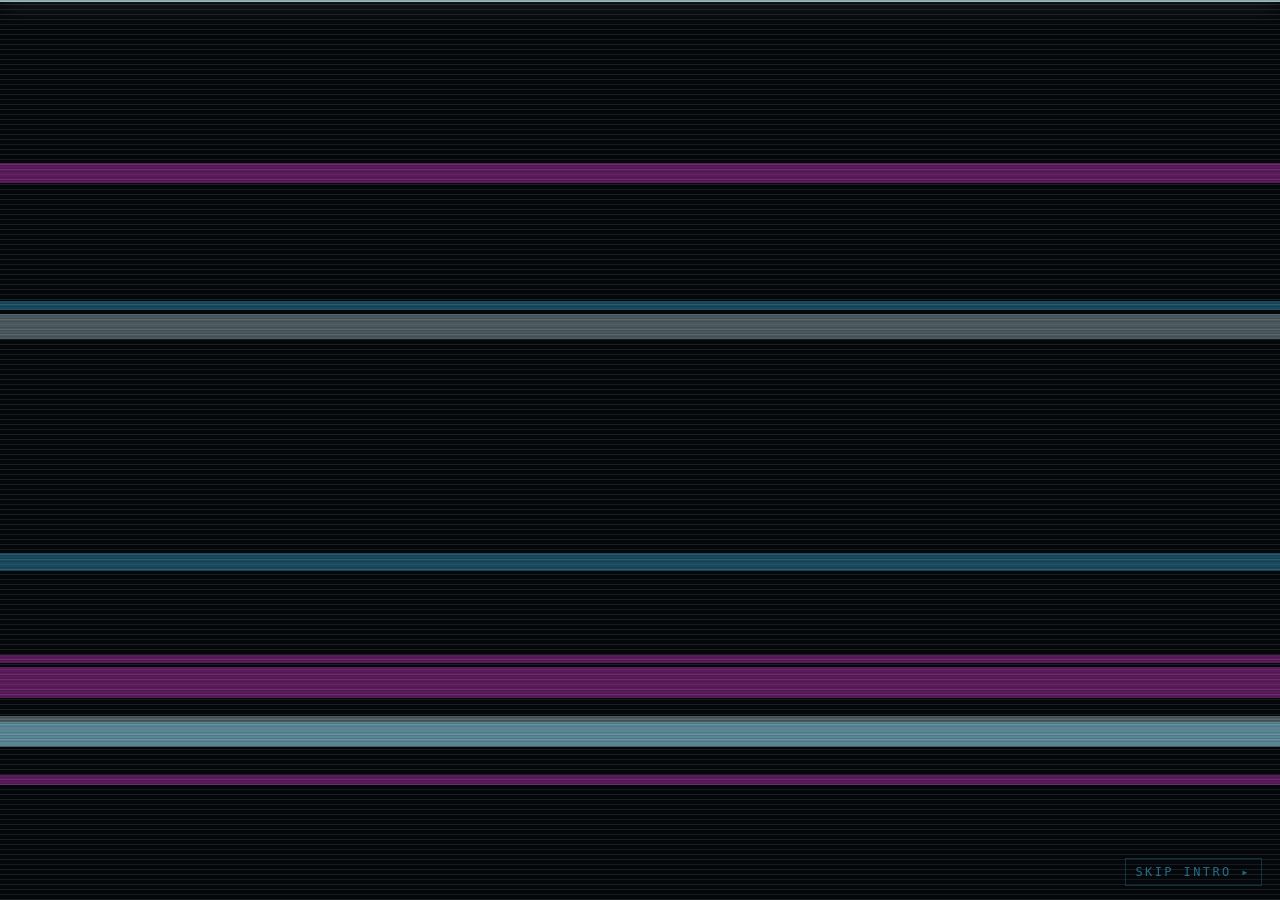
==== commit 207763ff: "Intro: Glitch an den Anfang, danach Vorspann und Countdown Co-Authored-By: Claude Opus 5 <noreply@an" ====
--- a/app/static/intro.html
+++ b/app/static/intro.html
@@ -1632,10 +1632,12 @@
 
   async function lauf() {
     document.body.classList.add('on');                       // Bildroehre schaltet ein
-    await wait(950);
+    await wait(620);
     if (skipped) return;
-
-    const vor = $('#preface');                               // Vorspann: WORLD RESET
+    await stoerung(900);                                     // Bildstoerung zuerst
+    if (skipped) return;
+
+    const vor = $('#preface');                               // dann der Vorspann: WORLD RESET
     vor.querySelector('.wort').innerHTML = [...'WORLD RESET']
       .map((c, i) => `<span style="--i:${i}">${c === ' ' ? '&nbsp;' : c}</span>`).join('');
     vor.classList.add('on');
@@ -1654,7 +1656,7 @@
     }
     box.classList.remove('on');
     $('#s-count').classList.remove('on');
-    await stoerung(820);
+    await stoerung(340);                                     // kurzer Schnitt zum Systemcheck
     if (skipped) return;
     $('#s-boot').classList.add('on');
     await boot();
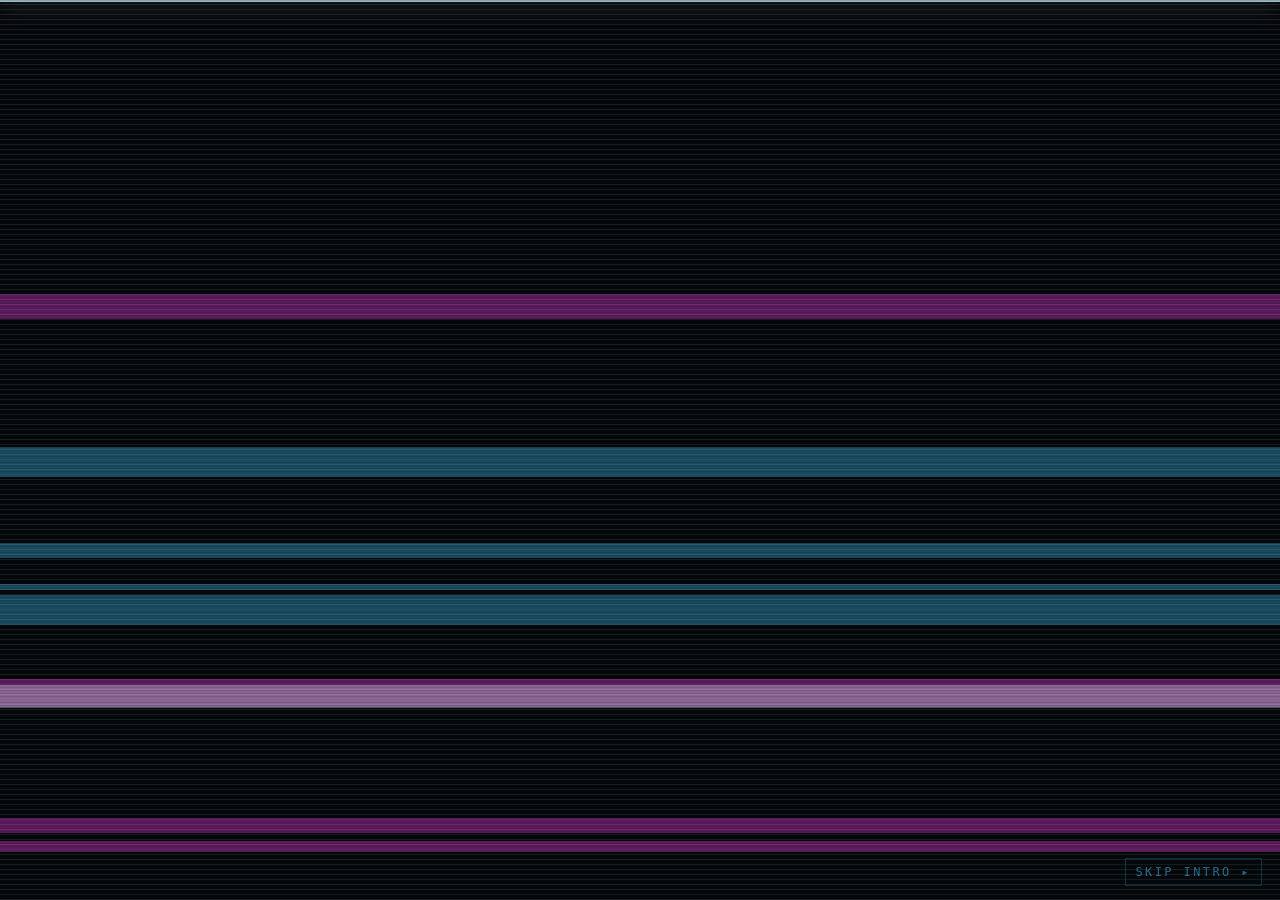
==== commit 42393d23: "Vorspann: setTimeout als Notnagel, damit er auch im Hintergrundfenster laeuft requestAnimationFrame " ====
--- a/app/static/intro.html
+++ b/app/static/intro.html
@@ -1526,10 +1526,16 @@
   // Warten und Tippen haengen am Bildtakt, nicht an setTimeout: Browser drosseln Timer
   // (Hintergrundfenster, Stromsparen, Vorschaufenster) teils um den Faktor 40, dann
   // kroeche der Vorspann. requestAnimationFrame laeuft mit der Bildwiederholung.
+  // Bildtakt als Taktgeber, setTimeout als Notnagel. Browser halten requestAnimationFrame
+  // an, sobald das Fenster nicht sichtbar ist; ohne den Notnagel bliebe der Vorspann dann
+  // fuer immer am Anfang stehen. setTimeout laeuft auch im Hintergrund, nur gedrosselt.
   const wait = ms => new Promise(res => {
     if (reduced || ms <= 0) return res();
+    let fertig = false;
+    const ende = () => { if (!fertig) { fertig = true; res(); } };
     const t0 = performance.now();
-    (function f(now) { (now - t0 >= ms || skipped) ? res() : requestAnimationFrame(f); })(t0);
+    (function f(now) { if (fertig) return; (now - t0 >= ms || skipped) ? ende() : requestAnimationFrame(f); })(t0);
+    setTimeout(ende, ms + 40);
   });
 
   /** Zeile zeichenweise setzen, Tempo in Zeichen je Sekunde. */
@@ -1540,15 +1546,21 @@
                                  s.textContent = ch; pre.insertBefore(s, cur); }
         return res();
       }
-      let i = 0; const t0 = performance.now();
-      (function f(now) {
-        const soll = Math.min(line.length, Math.floor((now - t0) / 1000 * cps));
-        while (i < soll) {
+      let i = 0, fertig = false;
+      const t0 = performance.now();
+      const setze = bis => {
+        while (i < bis) {
           const s = document.createElement('span'); s.className = 'g'; s.textContent = line[i++];
           pre.insertBefore(s, cur);
         }
-        (i >= line.length || skipped) ? res() : requestAnimationFrame(f);
+      };
+      const ende = () => { if (!fertig) { fertig = true; setze(line.length); res(); } };
+      (function f(now) {
+        if (fertig) return;
+        setze(Math.min(line.length, Math.floor((now - t0) / 1000 * cps)));
+        (i >= line.length || skipped) ? ende() : requestAnimationFrame(f);
       })(t0);
+      setTimeout(ende, (line.length / cps) * 1000 + 600);   // Notnagel, s. wait()
     });
   }
 
